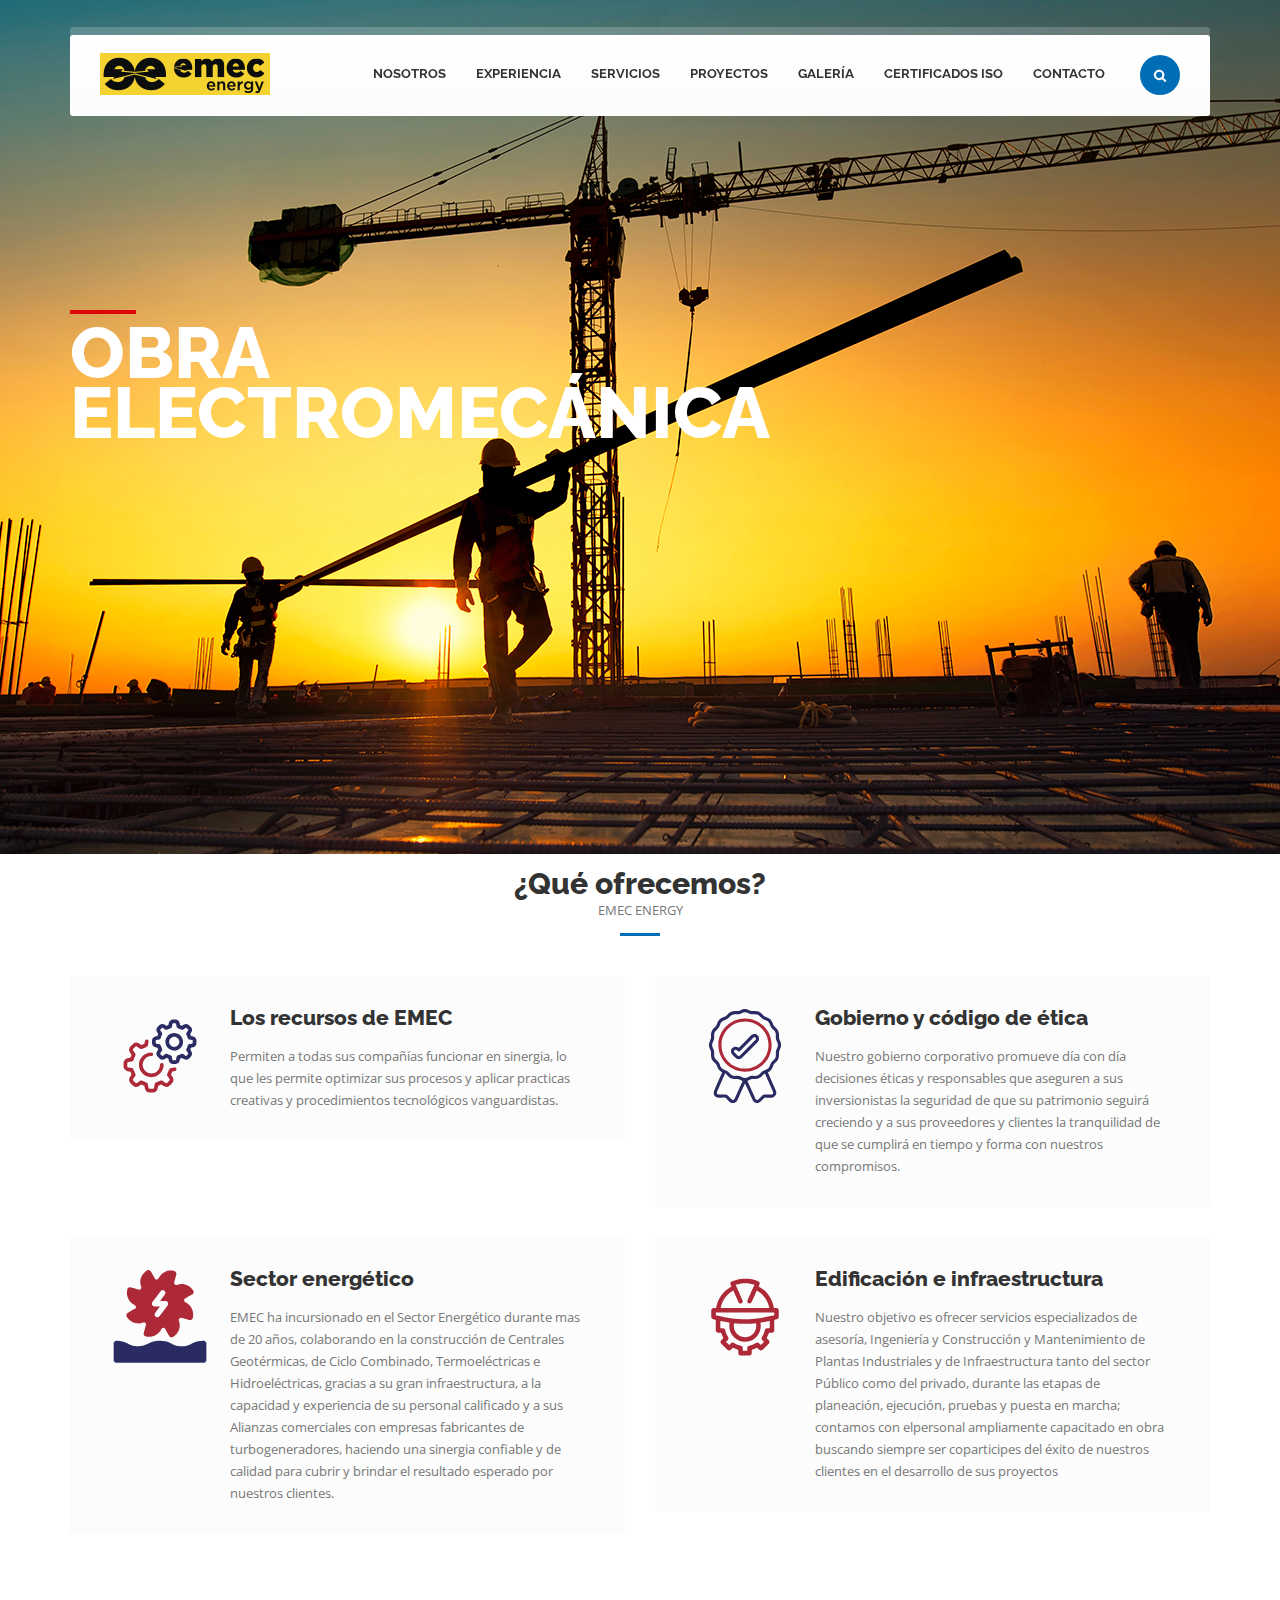
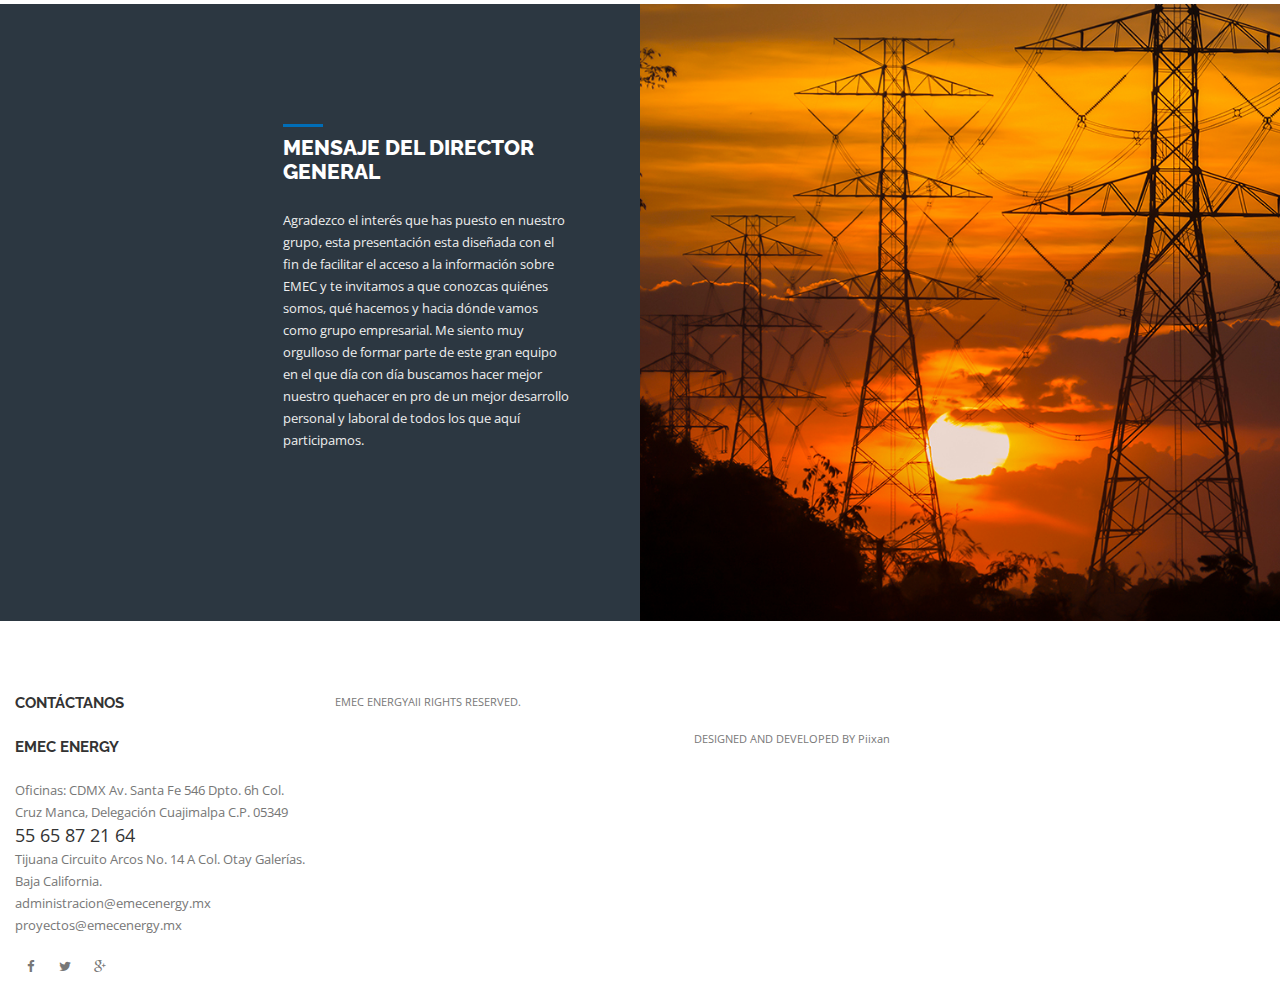
==== index.html @ b64689b2 "modificaciones iai" ====
<!DOCTYPE html>
<html>
    <head>
        <title>IAI</title>
        <meta name="description" content="Ecomsa">
        <meta name="author" content="piixanpublicidad">
        <meta name="keywords" content="electricidad, mecánica, php, obra electromecánica, obra civil">
        <meta charset="UTF-8">
        <meta name="viewport" content="width=device-width, initial-scale=1.0">

        <!-- Stylesheets -->
        <link rel="stylesheet" href="css/bootstrap.css"/><!-- bootstrap grid -->
        <link rel="stylesheet" href="masterslider/style/masterslider.css" /><!-- Master slider css -->
        <link rel="stylesheet" href="masterslider/skins/default/style.css" /><!-- Master slider default skin -->
        <link rel="stylesheet" href="css/animate.css"/><!-- animations -->
        <link rel='stylesheet' href='owl-carousel/owl.carousel.css'/><!-- Client carousel -->
        <link rel="stylesheet" href="css/style.css"/><!-- template styles -->
        <link rel="stylesheet" href="css/color-blue.css"/><!-- template main color -->
        <link rel="stylesheet" href="css/retina.css"/><!-- retina ready styles -->
        <link rel="stylesheet" href="css/responsive.css"/><!-- responsive styles -->

        <!-- Google Web fonts -->
        <link href='http://fonts.googleapis.com/css?family=Raleway:400,500,600,700,800' rel='stylesheet' type='text/css'>
        <link href='http://fonts.googleapis.com/css?family=Open+Sans:400italic,600italic,700italic,400,800,700,600' rel='stylesheet' type='text/css'>

        <!-- Font icons -->
        <link rel="stylesheet" href="icon-fonts/font-awesome-4.3.0/css/font-awesome.min.css"/><!-- Fontawesome icons css -->
    </head>
    <body>
        <div class="header-wrapper header-transparent">
            <!-- .header.header-style01 start -->
            <header id="header"  class="header-style01">
                <!-- .container start -->
                <div class="container">
                    <!-- .main-nav start -->
                    <div class="main-nav">
                        <!-- .row start -->
                        <div class="row">
                            <div class="col-md-12">
                                <nav class="navbar navbar-default nav-left" role="navigation">

                                    <!-- .navbar-header start -->
                                    <div class="navbar-header">
                                        <div class="logo">
                                            <a href="index.html">
                                                <img src="img/logo.png" alt="Ecomsa S.A. de C.V."/>
                                            </a>
                                        </div><!-- .logo end -->
                                    </div><!-- .navbar-header start -->

                                    <!-- MAIN NAVIGATION -->

<div class="collapse navbar-collapse">
    <ul class="nav navbar-nav">
        <li class="dropdown current-menu-item">
        
            <ul class="dropdown-menu">
                <li><a href="index.html">IAI</a></li>

            </ul><!-- .dropdown-menu end -->
        </li><!-- .dropdown end -->

        <li class="dropdown">
            <a href="#" data-toggle="dropdown" class="dropdown-toggle">Nosotros</a>
            <ul class="dropdown-menu">
                <li class="dropdown dropdown-submenu">
                    <ul class="dropdown-menu">
                        <li><a href="index.html">¿Quienes somos?</a></li>
                    </ul><!-- .dropdown-menu end -->
                </li>
                <li><a href="about01.html">¿Quienes somos?</a></li>
            </ul><!-- .dropdown-menu end -->
        </li><!-- .dropdown end -->

        <li><a href="supply-chain-management.html">Experiencia</a>
        </li>

        <li class="dropdown">
            <a href="" data-toggle="dropdown" class="dropdown-toggle">Servicios</a>
            <ul class="dropdown-menu">
                <li><a href="LINEAS TRANSMISION.html">Líneas de transmisión y distribución</a></li>
                <li><a href="PRUEBAS ELECTRICAS SAT.html">Pruebas eléctricas SAT y Puesta en Servicio</a></li>
                <li><a href="OBRAS CIVILES EN SUBESTACIONES.html">Obras civiles en subestaciones y líneas de transmisión</a></li>
                <li><a href="MAQUINARIA.html">Venta y renta de maquinaria para el sector energía</a></li>
            </ul><!-- .dropdown-menu end -->
        </li><!-- .dropdown end -->

        <li><a href="memoria.html">Proyectos</a></li>

        <li><a href="gallery01.html">Galería</a></li>

        <li>
            <a href="CERTIFICADOS.html">Certificados ISO</a>
        </li>

        <li><a href="contact-simple.html">Contacto</a></li>
    </ul><!-- .nav.navbar-nav end -->

    <!-- RESPONSIVE MENU -->
    <div id="dl-menu" class="dl-menuwrapper">
        <button class="dl-trigger">Menú</button>

        <ul class="dl-menu">

            <li>
                <a href="index.html">¿Qué ofrecemos?</a>
            </li>

            <li>
                <a href="about01.html">Nosotros</a>
            </li>

            <li>
               <li><a href="supply-chain-management.html">Experiencia</a></li>        
            </li>

            <li>
                <a href="#">Servicios</a>
                <ul class="dl-submenu">
                    <li><a href="LINEAS TRANSMISION.html">Líneas de transmisión y distribución</a></li>
                <li><a href="PRUEBAS ELECTRICAS SAT.html">Pruebas eléctricas SAT y Puesta en Servicio</a></li>
                <li><a href="OBRAS CIVILES EN SUBESTACIONES.html">Obras civiles en subestaciones y líneas de transmisión</a></li>
                <li><a href="MAQUINARIA.html">Venta y renta de maquinaria para el sector energía</a></li>
                </ul><!-- .dl-submenu end -->
            </li>

            <li>
                <a href="memoria.html">Proyectos</a>
            </li>
            <li><a href="gallery01.html">Galería</a></li>
            <li><a href="CERTIFICADOS.html">Certificados ISO</a></li>

            <li>
                <a href="contact-simple.html">Contacto</a>
            </li>
    </div><!-- #dl-menu end -->

    <!-- #search start -->
    <div id="search">
        <form action="#" method="get">
            <input class="search-submit" type="submit" />
            <input id="m_search" name="s" type="text" placeholder="Type and hit enter..." />
        </form>
    </div><!-- #search end -->
</div><!-- MAIN NAVIGATION END -->
                                </nav><!-- .navbar.navbar-default end -->
                            </div><!-- .col-md-12 end -->
                        </div><!-- .row end -->
                    </div><!-- .main-nav end -->
                </div><!-- .container end -->
            </header><!-- .header.header-style01 -->
        </div><!-- .header-wrapper end -->

        <div id="masterslider" class="master-slider ms-skin-default mb-0">
            <!-- first slide -->
            <div class="ms-slide">
                <!-- slide background -->
                <img src="masterslider/blank.gif" data-src="img/slider/slide01.jpg" alt="Strongest distribution network"/>

                <img class="ms-layer" src="masterslider/blank.gif" data-src="img/slider/slider-line.jpg" alt=""
                     style="left: 0; top: 310px;"
                     data-type="image"
                     data-effect="left(short)"
                     data-duration="300"
                     data-hide-effect="fade"
                     data-delay="0"
                     />

                <h2 class="ms-layer pi-caption01"
                    style="left: 0; top: 340px;"
                    data-type="text"
                    data-effect="left(short)"
                    data-duration="300"
                    data-hide-effect="fade"
                    data-delay="300"
                    >
                    Obra
                </h2>

                <h2 class="ms-layer pi-caption01"
                    style="left: 0; top: 400px;"
                    data-type="text"
                    data-effect="left(short)"
                    data-duration="300"
                    data-hide-effect="fade"
                    data-delay="600"
                    >
                    Electromecánica
                </h2>

                <h2 class="ms-layer pi-caption01"
                    style="left: 0; top: 460px;"
                    data-type="text"
                    data-effect="left(short)"
                    data-duration="300"
                    data-hide-effect="fade"
                    data-delay="900"
                    >
                    y Civil
                </h2>
            </div><!-- .ms-slide end -->

            <!-- slide 02 start -->
            <div class="ms-slide">
                <!-- slide background -->
                <img src="masterslider/blank.gif" data-src="img/slider/slide04.jpg" alt="International Air freight"/>

                <h2 class="ms-layer pi-caption01"
                    style="left: 195px; top: 390px;"
                    data-type="text"
                    data-effect="top(short)"
                    data-duration="300"
                    data-hide-effect="fade"
                    data-delay="0"
                    >
                    MEJORAS A LÍNEAS
                </h2>

                <img class="ms-layer" src="masterslider/blank.gif" data-src="img/slider/slider-line.jpg" alt=""
                     style="left: 530px; top: 450px;"
                     data-type="image"
                     data-effect="bottom(short)"
                     data-duration="300"
                     data-hide-effect="fade"
                     data-delay="300"
                     />

                <p class="ms-layer pi-text"
                   style="left: 200px; top: 470px;"
                   data-type="text"
                   data-effect="top(short)"
                   data-duration="300"
                   data-hide-effect="fade"
                   data-delay="600"
                   >
                    Apartarrayos  Aisladoras Mejoras a Tierras en Torres
                   
                </p>
            </div><!-- .ms-slide end -->

            <!-- slide 03 start -->
            <div class="ms-slide">
                <!-- slide background -->
                <img src="masterslider/blank.gif" data-src="img/slider/slide03.jpg" alt="Worldwide freight services"/>

                <h2 class="ms-layer pi-caption01"
                    style="left: 300px; top: 390px;"
                    data-type="text"
                    data-effect="top(short)"
                    data-duration="300"
                    data-hide-effect="fade"
                    data-delay="0"
                    >
                    OBRA CIVIL
                </h2>

                <img class="ms-layer" src="masterslider/blank.gif" data-src="img/slider/slider-line.jpg" alt=""
                     style="left: 440px; top: 450px;"
                     data-type="image"
                     data-effect="bottom(short)"
                     data-duration="300"
                     data-hide-effect="fade"
                     data-delay="300"
                     />

                <p class="ms-layer pi-text"
                   style="left: 265px; top: 470px;"
                   data-type="text"
                   data-effect="top(short)"
                   data-duration="300"
                   data-hide-effect="fade"
                   data-delay="600"
                   >
                   Ductos Charolas Registros Sites
                </p>
            </div><!-- .ms-slide slide03 end -->

            <!-- slide 04 start -->
            <div class="ms-slide">
                <!-- slide background -->
                <img src="masterslider/blank.gif" data-src="img/slider/slide02.jpg" alt="Worldwide freight services"/>

                <h2 class="ms-layer pi-caption01"
                    style="left: 150px; top: 390px;"
                    data-type="text"
                    data-effect="top(short)"
                    data-duration="300"
                    data-hide-effect="fade"
                    data-delay="00"
                    >
                    Telecomunicaciones
                </h2>

                <img class="ms-layer" src="masterslider/blank.gif" data-src="img/slider/slider-line.jpg" alt=""
                     style="left: 540px; top: 450px;"
                     data-type="image"
                     data-effect="bottom(short)"
                     data-duration="300"
                     data-hide-effect="fade"
                     data-delay="300"
                     />

                <p class="ms-layer pi-text"
                   style="left: 230px; top: 470px;"
                   data-type="text"
                   data-effect="top(short)"
                   data-duration="300"
                   data-hide-effect="fade"
                   data-delay="600"
                   >
                    Instalaciones eléctricas y respaldos de energía
                </p>
            </div><!-- .ms-slide slide04 end -->
        </div><!-- #masterslider end -->

       
               

        <div class="page-content">
            <div class="container">
                <div class="row">
                    <div class="col-md-12">
                        <div class="custom-heading02">
                            <p></p>
                            <h2>¿Qué ofrecemos?</h2>
                            <p>
                               EMEC ENERGY
                            </p>
                        </div><!-- .custom-heading02 end -->
                    </div><!-- .col-md-12 end -->
                </div><!-- .row end -->

                <div class="row mb-30">
                    <div class="col-md-6 col-sm-6">
                        <div class="service-icon-left-boxed">
                            <div class="icon-container animated triggerAnimation" data-animate="zoomIn">
                                <img src="img/svg/pi-touch.svg" alt="checklist icon"/>
                            </div><!-- .icon-container end -->

                            <div class="service-details">
                                <h3>Los recursos de EMEC</h3>

                                <p>
                                    Permiten a todas sus compañías funcionar
                                    en sinergia, lo que les permite optimizar sus procesos
                                    y aplicar practicas creativas y procedimientos tecnológicos vanguardistas.
                                </p>
                            </div><!-- .service-details end -->
                        </div><!-- .service-icon-left-boxed end -->
                    </div><!-- .col-md-6 end -->

                    <div class="col-md-6 col-sm-6">
                        <div class="service-icon-left-boxed">
                            <div class="icon-container animated triggerAnimation" data-animate="zoomIn">
                                <img src="img/svg/pi-globe-5.svg" alt="globe icon"/>
                            </div><!-- .icon-container end -->

                            <div class="service-details">
                                <h3>Gobierno y código de ética</h3>

                                <p>
                                    Nuestro gobierno corporativo promueve día con día decisiones éticas
                                    y responsables que aseguren a sus inversionistas la seguridad de que
                                    su patrimonio seguirá creciendo y a sus proveedores y clientes
                                    la tranquilidad de que se cumplirá en tiempo y forma con nuestros compromisos. 
                                </p>
                            </div><!-- .service-details end -->
                        </div><!-- .service-icon-left-boxed end -->
                    </div><!-- .col-md-6 end -->
                </div><!-- .row.mb-30 end -->

                <div class="row">
                    <div class="col-md-6 col-sm-6">
                        <div class="service-icon-left-boxed">
                            <div class="icon-container animated triggerAnimation" data-animate="zoomIn">
                                <img src="img/svg/pi-forklift-truck-5.svg" alt="forktruck icon"/>
                            </div><!-- .icon-container end -->

                            <div class="service-details">
                                <h3>Sector energético</h3>

                                <p>
                                    EMEC ha incursionado en el Sector Energético durante mas
                                    de 20 años,  colaborando en la construcción de Centrales Geotérmicas,
                                    de Ciclo Combinado, Termoeléctricas e Hidroeléctricas, gracias a su gran
                                    infraestructura, a la capacidad y experiencia de su personal calificado y
                                    a sus Alianzas comerciales con empresas fabricantes de turbogeneradores,
                                    haciendo una sinergia confiable
                                    y de calidad para cubrir y brindar el resultado esperado por nuestros clientes. 

                                </p>
                            </div><!-- .service-details end -->
                        </div><!-- .service-icon-left-boxed end -->
                    </div><!-- .col-md-6 end -->

                    <div class="col-md-6 col-sm-6">
                        <div class="service-icon-left-boxed">
                            <div class="icon-container animated triggerAnimation" data-animate="zoomIn">
                                <img src="img/svg/pi-touch-desktop.svg" alt="touch icon"/>
                            </div><!-- .icon-container end -->

                            <div class="service-details">
                                <h3>Edificación e infraestructura</h3>

                                <p>
                                    Nuestro objetivo es ofrecer servicios especializados de asesoría,
                                    Ingeniería y Construcción y Mantenimiento de Plantas Industriales y de
                                    Infraestructura tanto del sector Público como del privado, durante las etapas
                                    de planeación, ejecución, pruebas	y puesta en marcha; contamos con	
                                    elpersonal ampliamente capacitado en  obra buscando siempre  ser 
                                    coparticipes del éxito de nuestros clientes en el desarrollo de sus proyectos

                                </p>
                            </div><!-- .service-details end -->
                        </div><!-- .service-icon-left-boxed end -->
                    </div><!-- .col-md-6 end -->
                </div><!-- .row.mb-30 end -->
            </div><!-- .container end -->
        </div><!-- .page-content end -->

        <div class="page-content custom-bkg bkg-dark-blue column-img-bkg dark mb-70">
            <div class="container-fluid">
                <div class="row">
                    <div class="col-md-4 col-md-offset-2 custom-col-padding-both">
                        <div class="custom-heading">
                            <h3>Mensaje del Director General</h3>
                        </div><!-- .custom-heading end -->

                        <p>
                            Agradezco el interés que has puesto en nuestro grupo,
                            esta presentación esta diseñada con el fin de facilitar
                            el acceso a la información sobre EMEC y te invitamos
                            a que conozcas quiénes somos, qué hacemos y hacia dónde vamos
                            como grupo empresarial. Me siento muy orgulloso de formar parte
                            de este gran equipo en el que día con día buscamos hacer mejor
                            nuestro quehacer en pro de un mejor desarrollo personal y laboral
                            de todos los que aquí participamos. 

                        </p>

                        <ul class="service-list clearfix">
                            <li>

                                <p>
                                    

                                </p>
                            </li>

                           
                        </ul><!-- .service-list end -->
                    </div><!-- .col-md-6 end -->

                    <div class="col-md-6 img-bkg01">
                        <div>&nbsp;</div>
                    </div>
                </div><!-- .row end -->
            </div><!-- .container end -->
        </div><!-- .page-content.bkg-dark-blue end -->

       

                        <ul class="col-md-3 col-sm-6 footer-widget-container">
                            <li class="widget widget-text">
                                <div class="title">
                                    <h3>Contáctanos</h3>
                                    <h3>EMEC Energy</h3>
                                </div>

                                <address>
                                    Oficinas: CDMX Av. Santa Fe
                                    546 Dpto. 6h Col. Cruz Manca,
                                    Delegación Cuajimalpa C.P. 05349

                                    <span class="text-big">
                                        55 65 87 21 64 
                                    </span>
                                    
                                </address>
                                Tijuana Circuito Arcos No. 14 A Col.
                                Otay Galerías. Baja California.

                                
                                <br />

                                <a href="mailto:">administracion@emecenergy.mx</a>
                                <a href="mailto:">proyectos@emecenergy.mx</a>
                                <br />
                                <ul class="footer-social-icons">
                                    <li><a href="#" class="fa fa-facebook"></a></li>
                                    <li><a href="#" class="fa fa-twitter"></a></li>
                                    <li><a href="#" class="fa fa-google-plus"></a></li>
                                </ul><!-- .footer-social-icons end -->
                            </li><!-- .widget.widget-text end -->
                        </ul><!-- .col-md-3.footer-widget-container end -->
                    </div><!-- .row end -->
                </div><!-- .container end -->
            </footer><!-- #footer end -->

            <div class="copyright-container">
                <div class="container">
                    <div class="row">
                        <div class="col-md-6">
                            <p>EMEC ENERGYAll RIGHTS RESERVED.</p>
                        </div><!-- .col-md-6 end -->

                        <div class="col-md-6">
                            <p class="align-right">DESIGNED AND DEVELOPED BY <a href="www.piixanpublicidad.com">Piixan</a></p>
                        </div><!-- .col-md-6 end -->
                    </div><!-- .row end -->
                </div><!-- .container end -->
            </div><!-- .copyright-container end -->

            <a href="#" class="scroll-up">Scroll</a>
        </div><!-- #footer-wrapper end -->

        <script src="js/jquery-2.1.4.min.js"></script><!-- jQuery library -->
        <script src="js/bootstrap.min.js"></script><!-- .bootstrap script -->
        <script src="js/jquery.srcipts.min.js"></script><!-- modernizr, retina, stellar for parallax -->
        <script src="owl-carousel/owl.carousel.min.js"></script><!-- Carousels script -->
        <script src="masterslider/masterslider.min.js"></script><!-- Master slider main js -->
        <script src="js/jquery.matchHeight-min.js"></script><!-- for columns with background image -->
        <script src="js/jquery.dlmenu.min.js"></script><!-- for responsive menu -->
        <script src="js/include.js"></script><!-- custom js functions -->

        <script>
            /* <![CDATA[ */
            jQuery(document).ready(function ($) {
                'use strict';

                function equalHeight() {
                    $('.page-content.column-img-bkg *[class*="custom-col-padding"]').each(function () {
                        var maxHeight = $(this).outerHeight();
                        $('.page-content.column-img-bkg *[class*="img-bkg"]').height(maxHeight);
                    });
                };

                $(document).ready(equalHeight);
                $(window).resize(equalHeight);

                // MASTER SLIDER START
                var slider = new MasterSlider();
                slider.setup('masterslider', {
                    width: 1140, // slider standard width
                    height: 854, // slider standard height
                    space: 0,
                    speed: 50,
                    layout: "fullwidth",
                    centerControls: false,
                    loop: true,
                    autoplay: true
                            // more slider options goes here...
                            // check slider options section in documentation for more options.
                });
                // adds Arrows navigation control to the slider.
                slider.control('arrows');

                // CLIENTS CAROUSEL START
                $('#client-carousel').owlCarousel({
                    items: 6,
                    loop: true,
                    margin: 30,
                    responsiveClass: true,
                    mouseDrag: true,
                    dots: false,
                    responsive: {
                        0: {
                            items: 2,
                            nav: true,
                            loop: true,
                            autoplay: true,
                            autoplayTimeout: 3000,
                            autoplayHoverPause: true,
                            responsiveClass: true
                        },
                        600: {
                            items: 3,
                            nav: true,
                            loop: true,
                            autoplay: true,
                            autoplayTimeout: 3000,
                            autoplayHoverPause: true,
                            responsiveClass: true
                        },
                        1000: {
                            items: 6,
                            nav: true,
                            loop: true,
                            autoplay: true,
                            autoplayTimeout: 3000,
                            autoplayHoverPause: true,
                            responsiveClass: true,
                            mouseDrag: true
                        }
                    }
                });

                // TESTIMONIAL CAROUSELS START
                $('#testimonial-carousel').owlCarousel({
                    items: 1,
                    loop: true,
                    margin: 30,
                    responsiveClass: true,
                    mouseDrag: true,
                    dots: false,
                    autoheight: true,
                    responsive: {
                        0: {
                            items: 1,
                            nav: true,
                            loop: true,
                            autoplay: true,
                            autoplayTimeout: 3000,
                            autoplayHoverPause: true,
                            responsiveClass: true,
                            autoHeight: true
                        },
                        600: {
                            items: 1,
                            nav: true,
                            loop: true,
                            autoplay: true,
                            autoplayTimeout: 3000,
                            autoplayHoverPause: true,
                            responsiveClass: true,
                            autoHeight: true
                        },
                        1000: {
                            items: 1,
                            nav: true,
                            loop: true,
                            autoplay: true,
                            autoplayTimeout: 3000,
                            autoplayHoverPause: true,
                            responsiveClass: true,
                            mouseDrag: true,
                            autoHeight: true
                        }
                    }
                });
            });
            /* ]]> */
        </script>
    </body>
</html>
---- masterslider/style/masterslider.css ----
/** 
 *  Master Slider
 * 	Core css file
 */

.master-slider{
	position: relative;
	visibility: hidden;
	-moz-transform: translate3d(0 , 0 , 0);
}

.master-slider a { 
	-webkit-transition: none;
	-o-transition: none;
	transition: none;
}

.master-slider, .master-slider * {
	-webkit-box-sizing: content-box;
	-moz-box-sizing: content-box;
	box-sizing: content-box;
}

.master-slider.before-init{}

.master-slider.ms-fullheight{height: 100%;}

.ms-layout-partialview .ms-view {
	overflow: visible;
	background-color:transparent;
}

.ms-layout-partialview .ms-container { overflow: hidden; }

.master-slider img, .ms-slide-bgvideocont video {max-width:none;}

.ms-ie img{border:none;}
.ms-ie8 * {opacity:inherit;filter:inherit;}
.ms-ie7   {zoom:1;}

.ms-moz .ms-slide-bgcont>img { transform: translateX(0px); }

.ms-loading-container{
	position:absolute;
	width:100%;
	top:0;
}

.ms-slide-auto-height { display: table; }

.ms-loading-container .ms-loading,
.ms-slide .ms-slide-loading {
	width: 36px;
	height: 36px;
	background: url(loading-2.gif) no-repeat center white;
	border-radius: 60px;
	box-shadow: 0px 0px 3px rgba(0,0,0,0.2);
	position: absolute;
	left: 50%;
	top: 50%;
	margin: -18px;
	opacity: 0.9;
}


/* grab cursor */
.ms-no-swipe, .ms-def-cursor{cursor:auto !important;}
.ms-grab-cursor{cursor: url(grab.png), move;}
.ms-grabbing-cursor{cursor: url(grabbing.png), move;}
.ms-ie .ms-grab-cursor{cursor: move;}
.ms-ie .ms-grabbing-cursor {cursor: move;}

.ms-view { 
	margin:0px auto;
	overflow:hidden;
	background:black;
	position:relative;
	-webkit-perspective: 2000px;
	-moz-perspective: 2000px;
	-ms-perspective: 2000px;
	perspective: 2000px;
}

.ms-view .ms-slide-container{position:relative;}

.ms-slide {
	position:absolute;
	height:100%;
	-webkit-transform: translateZ(0px);
	-ms-transform: translateZ(0px);
	-o-transform: translateZ(0px);
	transform: translateZ(0px);
}

.ms-wk .ms-slide {
	-webkit-transform-style: preserve-3d;
	transform-style: preserve-3d;
}

.ms-slide.selected {}

.ms-slide .ms-slide-bgcont,
.ms-slide .ms-slide-bgvideocont{
	position: absolute;
	overflow:hidden;
	width: 100%;
}

.ms-slide .ms-slide-link { 
	display: block;
	width: 100%;
	height: 100%;
	position: absolute;
	top:0;
	z-index: 110;
}

.ms-ie .ms-slide-link {
	background: url("[data-uri]‌​AA7") 0 0 repeat;
}


.ms-slide .ms-slide-bgvideocont{
	z-index: 105;
	height: 100%;
}

.ms-wk .ms-slide .ms-slide-bgvideocont,
.ms-wk .ms-slide-bgvideocont>video{
	-webkit-transform: translateZ(0.3px);
	transform: translateZ(0.3px);
}

.ms-slide .ms-slide-bgvideo{
	position: absolute;
	top: 0px;
}

.ms-inner-controls-cont, .ms-container {position: relative; margin:0 auto;}
.ms-slide .ms-slide-bgcont img , .ms-container , .ms-inner-controls-cont{
	-webkit-user-select:none;
	-moz-user-select:none;
	-ms-user-select:none;
	user-select:none;
}

.ms-slide .ms-layer, .ms-fixed-layers .ms-layer {position:absolute;pointer-events: auto}

.ms-slide .ms-slide-layers,
.ms-fixed-layers {
	position: absolute;
	overflow:hidden;
	width:100%;
	height: 100%;
	z-index: 109;
	top:0px;
	pointer-events: none;
}

.ms-slide .ms-slide-video{
	position:absolute;
	top:0;
	z-index: 111;
	background:black;
	padding:0;
	margin: 0;
	border: none;
}

.ms-parallax-layer {
	width: 100%;
	position: absolute;
	top: 0;
}

.ms-scroll-parallax-cont{
	position: absolute;
	top:0;
	width: 100%;
	height: 100%;
}

.ms-wk .ms-scroll-parallax-cont{
	-webkit-transform: translateZ(0.4px);
	transform: translateZ(0.4px);
}

/*.ms-scroll-parallax .ms-sl-selected .ms-scroll-parallax-cont,
.ms-scroll-parallax .ms-sl-selected .ms-slide-bgcont{}
.ms-scroll-parallax .ms-slide-bgcont{}*/
 
/*-----------------------------------------------------------*/
.ms-action-layer{cursor: pointer;}
.ms-btn-container{position: absolute;}
.ms-btn {
	text-decoration: none;
	display: inline-block;
	color:black;
	position: relative;
	padding: 8px 15px;
	cursor: pointer;
	white-space: nowrap;
}

.ms-default-btn{
	background: #0074A2;
	border-radius: 5px;
	color: #FFF;
}
.ms-default-btn:hover{background-color: #0098D5;}
.ms-default-btn:active{top:1px;}


.ms-btn-s{
    padding: 14px 17px;  
    font-size: 80%;
    line-height: 0;
}

.ms-btn-m{
    padding: 12px 40px;
}

.ms-btn-n{
    padding: 8px 25px;
    font-size: 95%;
}

.ms-btn-l{
    padding: 17px 50px;  
    font-size: 120%;
}

.ms-btn-box{}
.ms-btn-round{border-radius: 5px;}
.ms-btn-circle{border-radius: 100px;}
.ms-btn-outline-box{}
.ms-btn-outline-round{border-radius: 5px;}
.ms-btn-outline-circle{border-radius: 100px;}
/*-----------------------------------------------------------*/

.ms-layer.video-box{background:black;}
.ms-layer.video-box iframe{
	padding:0;
	margin: 0;
	border: none;
	position: absolute;
	z-index: 111;
}

.ms-slide .ms-slide-vpbtn , .ms-slide .ms-video-btn{
	position:absolute;
	cursor: pointer;
	z-index: 112;
}

.ms-slide .ms-slide-vcbtn{
	position:absolute;
	cursor: pointer;
	z-index: 113;
}

.ms-slide-vcbtn-mobile{
	position: relative;
	bottom: 0;
	left:0;
	width:100%;
	height: 28px;
	background-color: black;
	color: white;
	text-align: center;
	cursor: pointer;
	z-index: 113;
}

.ms-slide-vcbtn-mobile .ms-vcbtn-txt {
    text-transform: uppercase;
    font-family: sans-serif;
    font-size: 0.75em;
    display: inline-block;
    background: url(video-close-btn.png) no-repeat 0px 3px;
    padding-left: 15px;
    height: 15px;
    color: #DBDBDB;
    margin-top: 7px;
}

.ms-wk .ms-slide .ms-slide-vcbtn,
.ms-wk .ms-slide .ms-slide-layers,
.ms-wk .ms-slide .ms-slide-vpbtn,
.ms-wk .ms-slide .ms-slide-video,
.ms-wk .ms-slide-link {
	-webkit-transform: translateZ(0.44px);
	transform: translateZ(0.44px);
}

.ms-video-img{
	position:absolute;
	width:100%;
	height:100%;
	top:0;
	left:0;
}

.ms-mask-frame{
	overflow:hidden;
	position:absolute;
	float:left;
}

/* controls */

.ms-thumb-list{
	overflow:hidden;
	position:absolute;
}

.ms-thumb-list.ms-dir-h {width: 100%;}
.ms-thumb-list.ms-dir-v {height: 100%; top: 0;}
.ms-thumbs-cont{position: relative;}
.ms-thumb-frame img{width:100%;	height:auto;}
.ms-thumb-frame{
	cursor: pointer;
	float: left;
	overflow: hidden;
	opacity: 0.5;
	-webkit-transition: opacity 300ms;
	-moz-transition: opacity 300ms;
	-ms-transition: opacity 300ms;
	-o-transition: opacity 300ms;
	transition: opacity 300ms;
}
.ms-thumb-frame-selected{ opacity: 1; }

.ms-tabs .ms-thumb-frame {
	background-color: #F6f6f6;
	text-shadow: 0 1px 1px white;
	color: #222;
	border: solid 1px white;
	border-width: 0 1px 1px 0;
	overflow: visible;
	position: relative;
	opacity: 1;
	-webkit-transition: all 300ms ease-out;
    -moz-transition: all 300ms ease-out;
    -ms-transition: all 300ms ease-out;
    -o-transition: all 300ms ease-out;
    transition: all 300ms ease-out;
}

.ms-tabs.ms-dir-h .ms-thumb-frame {margin-top: 12px;}
.ms-tabs.ms-dir-v .ms-thumb-frame {margin-left: 12px;}
.ms-tabs.ms-dir-v.ms-align-left .ms-thumb-frame {margin-left: 0px;}
.ms-tabs.ms-dir-h.ms-align-top {z-index: 140;} 
.ms-tabs.ms-dir-h.ms-align-top  .ms-thumb-frame{margin-top: -12px;} 
.ms-tabs .ms-thumb{padding: 20px 20px;}
.ms-tabs .ms-thumb-frame-selected {	opacity: 1; background: #EDEDED;}
.ms-tabs .ms-thumb-frame .ms-thumb-ol {
    position: absolute;
    opacity: 0;
    -webkit-transition: all 300ms ease-out;
    -moz-transition: all 300ms ease-out;
    -ms-transition: all 300ms ease-out;
    -o-transition: all 300ms ease-out;
    transition: all 300ms ease-out;
}

.ms-tabs.ms-dir-h .ms-thumb-frame .ms-thumb-ol {
	top: 0px;
    left: 50%;
    margin-left: -12px;
	border-bottom: solid 12px #F6f6f6;
    border-left: solid 12px transparent;
    border-right: solid 12px transparent;
}

.ms-tabs.ms-dir-h.ms-align-bottom .ms-thumb-frame-selected .ms-thumb-ol{
	opacity: 1;
	top:-12px;
	border-bottom-color: #EDEDED;
}

.ms-tabs.ms-dir-h.ms-align-top .ms-thumb-frame .ms-thumb-ol {
	bottom: 0px;
	top:auto;
	border-bottom:0px;
	border-top: solid 12px #F6f6f6;
}

.ms-tabs.ms-dir-h.ms-align-top .ms-thumb-frame-selected .ms-thumb-ol{
	opacity: 1;
	bottom:-12px;
	border-top-color: #EDEDED;
}

.ms-tabs.ms-dir-v .ms-thumb-frame .ms-thumb-ol {
	top: 50%;
    left: 0;
    margin-top: -12px;
    border-right: solid 12px #EDEDED;
    border-top: solid 12px transparent;
    border-bottom: solid 12px transparent;
}

.ms-tabs.ms-dir-v.ms-align-right .ms-thumb-frame-selected .ms-thumb-ol{
	opacity: 1;
	left:-12px;
	border-right-color:#EDEDED;
}

.ms-tabs.ms-dir-v.ms-align-left .ms-thumb-frame .ms-thumb-ol {
    left: auto;
    right: 0;
    border-right: 0;
    border-left: solid 12px #EDEDED;
}

.ms-tabs.ms-dir-v.ms-align-left .ms-thumb-frame-selected .ms-thumb-ol{
	opacity: 1;
	right:-12px;
	border-left-color:#EDEDED;
}

/* horizontal thumblist arrows*/
.ms-thumb-list.ms-dir-h .ms-thumblist-fwd, .ms-thumb-list.ms-dir-h .ms-thumblist-bwd {
    height: 100%;
    width: 20px;
    position: absolute;
    left: 0;
    cursor: pointer;
    background: rgba(128, 128, 128, 0.5);
    text-align: center;
    color: white;
}

.ms-thumb-list.ms-dir-h .ms-thumblist-bwd {
    right: 0;
    left: auto;
}

.ms-thumb-list.ms-dir-h .ms-thumblist-fwd:after, .ms-thumb-list.ms-dir-h .ms-thumblist-bwd:after {
  content: close-quote;
  top: 43%;
  position: relative;
  border: solid rgba(0, 0, 0, 0);
  border-width: 5px 5px 5px 0px;
  display: block;
  border-right-color: #FFF;
  width: 6px;
  height: 1px;
}

.ms-thumb-list.ms-dir-h .ms-thumblist-bwd:after {
  border-width: 5px 0px 5px 5px;
  border-left-color: #FFF;
  left: 7px;
}

/* vertical thumblist arrows */
.ms-thumb-list.ms-dir-v .ms-thumblist-fwd, .ms-thumb-list.ms-dir-v .ms-thumblist-bwd {
    width: 100%;
    height: 20px;
    position: absolute;
    top: 0;
    cursor: pointer;
    background: rgba(128, 128, 128, 0.5);
    text-align: center;
    color: white;
}

.ms-thumb-list.ms-dir-v .ms-thumblist-bwd {
    bottom: 0;
    top: auto;
}

.ms-thumb-list.ms-dir-v .ms-thumblist-fwd:after, .ms-thumb-list.ms-dir-v .ms-thumblist-bwd:after {
  content: close-quote;
  left: 43%;
  position: relative;
  border: solid rgba(0, 0, 0, 0);
  border-width: 0px 5px 5px 5px;
  display: block;
  border-bottom-color: #FFF;
  height: 1px;
  top: 5px;
  width: 0;
}

.ms-thumb-list.ms-dir-v .ms-thumblist-bwd:after {
  border-width: 5px 5px 0px 5px;
  border-top-color: #FFF;
  top: 7px;
}


.ms-bullet{cursor:pointer;float: left;}
.ms-bullets.ms-dir-h {
	position: absolute;
	bottom: 20px;
	right: 50%;
	width: 100px;
}

.ms-bullets.ms-dir-v {
	position: absolute;
	top:50%;
}

.ms-bullets.ms-dir-v .ms-bullet{
	float: none;
}
.ms-bullets.ms-dir-h .ms-bullets-count {
	position: relative;
	right: -50%;
}

.ms-sbar {position: absolute;}
.ms-sbar.ms-dir-h {
	left: 10px;
	right: 10px;
	top: 5px
}

.ms-sbar.ms-dir-v {
	top: 10px;
	bottom: 10px;
	right: 5px
}

.ms-sbar .ms-bar {
	height: 4px;
	background: #333;
	border-radius: 4px;
}

.ms-sbar.ms-dir-v .ms-bar {	width: 4px;}

.ms-sbar .ms-bar{
	position:relative;
	-webkit-transition: opacity 300ms;
	-moz-transition: opacity 300ms;
	-ms-transition: opacity 300ms;
	-o-transition: opacity 300ms;
	transition: opacity 300ms;
}

.ms-timerbar {
	width: 100%;
	bottom: 0px;
	position: absolute;
}

.ms-ctimer {
	position: absolute;
	top: 30px;
	left: 30px;
	cursor: pointer;
}

.ms-ctimer-bullet {}

.ms-time-bar{
	-webkit-transition: width 120ms linear;
	-moz-transition: width 120ms linear;
	-ms-transition: width 120ms linear;
	-o-transition: width 120ms linear;
	transition: width 120ms linear;

}

.ms-ie7 .ms-tooltip-arrow{
	height:0px;
}

.ms-slide-info {position: absolute;}
.ms-slide-info.ms-dir-v {top:0;}
.ms-slide-info.ms-dir-h {width:100%;}

@keyframes point-anim{
	0% 		{transform: scale(0.5); -webkit-transform: scale(0.5); -moz-transform: scale(0.5); -o-transform: scale(0.5); -ms-transform: scale(0.5);  opacity: 1; }
	100% 	{transform: scale(0.5); -webkit-transform: scale(0.5); -moz-transform: scale(1.5); -o-transform: scale(1.5); -ms-transform: scale(1.5);  opacity: 0; }
}

@-webkit-keyframes point-anim{
	0% 		{-webkit-transform: scale(0.5); opacity: 1; }
	100% 	{-webkit-transform: scale(1.5);	opacity: 0; }
}

/* In Android browser, using css animations over slider causes some crashes */
.ms-android .ms-tooltip-point .ms-point-border{
	animation:none;
	-moz-animation:none;
	-webkit-animation:none;
	-o-animation:none;
}
---- masterslider/skins/default/style.css ----
/**
 *  Master Slider
 *  Default Skin
 */

.ms-skin-default .ms-slide .ms-slide-vpbtn,
.ms-skin-default .ms-video-btn{
	width: 50px;
	height: 51px;
	background: url(light-skin-1.png) no-repeat -14px -150px;
	top: 50%;
	left: 50%;
	margin: -25px 0 0 -25px;
}

.ms-skin-default .ms-slide .ms-slide-vcbtn {
	width: 30px;
	height: 30px;
	background: url(light-skin-1.png) no-repeat -24px -28px;
	top: 18px;
	right: 30px;
}

/* controls */

.ms-skin-default .ms-nav-next,
.ms-skin-default .ms-nav-prev {
	width: 30px;
	background: url(light-skin-1.png);
	background-position: -89px -26px;
	height: 40px;
	cursor: pointer;
	top: 50%;
	left: 30px;
	margin-top: -20px;
	position: absolute;
	z-index: 110;
}
.ms-skin-default .ms-nav-next {
	right: 30px;
	left: auto;
	background-position: -89px -103px;
}



.ms-skin-default .ms-bullet {
	width: 10px;
	height: 10px;
	background: url(light-skin-1.png) no-repeat;
	margin: 4px;
	background-position: -34px -117px;
}

.ms-skin-default .ms-bullet-selected {
	background-position: -34px -84px;
}


.ms-skin-default .ms-time-bar {
	height: 3px;
	background: #FFFFFF;
	border-top: solid 1px rgba(0, 0, 0, 0.41);
}


.ms-skin-default .ms-tooltip{
	position: absolute;
	z-index: 210;
	cursor: auto;
}

.ms-skin-default .ms-tooltip-top .ms-tooltip-arrow,
.ms-skin-default .ms-tooltip-bottom .ms-tooltip-arrow{
	border-left: solid 10px transparent;
	border-right: solid 10px transparent;
	position: absolute;
	left: 50%;
	margin-left: -10px;
}

.ms-skin-default .ms-tooltip-top .ms-tooltip-arrow{
	border-top: solid 10px;
	border-top-color: silver;
	border-top-color: rgba(240, 240, 240, 0.88);
	bottom: -10px;
}

.ms-skin-default .ms-tooltip-bottom .ms-tooltip-arrow {
	border-bottom: solid 10px;
	border-bottom-color: silver;
	border-bottom-color: rgba(240, 240, 240, 0.88);
	top: -10px;
}

.ms-skin-default .ms-tooltip-right .ms-tooltip-arrow,
.ms-skin-default .ms-tooltip-left .ms-tooltip-arrow{
	border-top: solid 10px transparent;
	border-bottom: solid 10px transparent;
	position: absolute;
	top: 50%;
	margin-top: -10px;
}

.ms-skin-default .ms-tooltip-right .ms-tooltip-arrow{
	border-right: solid 10px;
	border-right-color: silver;
	border-right-color: rgba(240, 240, 240, 0.88);
	left: -10px;
}

.ms-skin-default .ms-tooltip-left .ms-tooltip-arrow {
	border-left: solid 10px;
	border-left-color: silver;
	border-left-color: rgba(240, 240, 240, 0.88);
	right: -10px;
}

.ms-skin-default .ms-tooltip-point {cursor: pointer;}
.ms-skin-default .ms-tooltip-point .ms-point-center {
	width: 12px;
	height: 12px; 
	border-radius: 15px;
	border: solid 2px #BBB;
	background: white;
	margin: -8px 0 0 -8px;
	position: absolute;
	z-index: 105;
}

.ms-skin-default .ms-tooltip-point .ms-point-border {
	width: 22px;
	height: 22px; 
	background: black;
	background:rgba(0, 0, 0, 0.36);
	margin: -11px 0 0 -11px;
	position: absolute;
	border-radius: 15px;
	
	animation: point-anim 1.5s infinite ;
	-moz-animation: point-anim 1.5s infinite;
	-webkit-animation: point-anim 1.5s infinite;
	-o-animation: point-anim 1.5s infinite;
}

.ms-skin-default .ms-tooltip {
	max-width:200px;
}

.ms-skin-default .ms-tooltip-cont {
	padding: 10px;
	background: silver;
	background: rgba(240, 240, 240, 0.88);
	text-shadow: 0 1px 0px white;
	margin-left: -1px;
}

/* retina */
@media 
only screen and (-webkit-min-device-pixel-ratio: 2),
only screen and (   min--moz-device-pixel-ratio: 2),
only screen and (     -o-min-device-pixel-ratio: 2/1),
only screen and (        min-device-pixel-ratio: 2),
only screen and (                min-resolution: 192dpi),
only screen and (                min-resolution: 2dppx) {
	
	.ms-skin-default .ms-slide .ms-slide-vpbtn,
	.ms-skin-default .ms-video-btn,
	.ms-skin-default .ms-slide .ms-slide-vcbtn,
	.ms-skin-default .ms-nav-next,
	.ms-skin-default .ms-nav-prev,
	.ms-skin-default .ms-bullet{
		background-image:url(light-skin-1-retina.png);
		background-size: 152px 225px;
	}
	
}
---- css/style.css ----
/* 
    Author     : Pixel Industry
    Website    : www.pixel-industry.com
*/

/* 
    TABLE OF CONTENTS
    ========================================================================= */
/*      1. CSS RESET
        2. DOCUMENT STYLES
        3. TYPOGRAPHY 
        4. HEADER 
        5. PAGE TITLES 
        6. CUSTOM SECTION BACKGROUNDS
        7. ELEMENTS
            7.1. ACCORDION
            7.2. BLOCKQUOTE
            7.3. BUTTONS
            7.4. CALL TO ACTION
            7.5. CLIENT CAROUSEL
            7.6. CLIENT LIST
            7.7. COMPANY TIMELINE
            7.8. CUSTOM HEADING
            7.9. CUSTOM HEADING02 - CENTERED WITH SUBTITLE
            7.10. DRIVER APPLICATION
            7.11. EVENTS
            7.12. INTRO TITLE
            7.13. LATEST POSTS STYLE 01
            7.14. LATEST POSTS STYLE 02
            7.15. LATEST POSTS STYLE 03
            7.16. LIST WITH ICONS
            7.17. NUMBERS COUNTER
            7.18. PROMO BOXES
            7.19. SERVICES FEATURE BOX
            7.20. SERVICES GALLERY
            7.21. SERVICE ICON CENTER
            7.22. SERVICE ICON CENTER BOXED
            7.23. SERVICES ICON LEFT 
            7.24. SERVICES ICON LEFT BOXED
            7.25. SERVICE LIST - small icons and text
            7.26. SERVICES LIST BIG ICONS 
            7.27. SERVICES LIST BIG ICONS + DETAILS (text)
            7.28. SHIPPING QUOTE FORM
            7.29. SLIDER - MASTER SLIDER
            7.30. STATEMENT ELEMENT
            7.31. TABLE 
            7.32. TABS
            7.33. TEAM MEMBERS
            7.34. TEAM MEMBERS LIST
            7.35. TESTIMONIAL
            7.36. TRACKING FORM
            7.37. VEHICLE GALLERY FULL
        8. HOME MINIMAL CUSTOM STYLES
        9. BLOG
        10. LOCATIONS PAGE
        11. CONTACT
        12. WIDGETS
        13. FOOTER
*/

/* 
    1. CEE RESET 
----------------------------------------------------------------------------- */
a,
abbr,
acronym,
address,
applet,
article,
aside,
audio,
b,
big,
blockquote,
body,
canvas,
caption,
center,
cite,
code,
dd,
del,
details,
dfn,
div,
dl,
dt,
em,
embed,
fieldset,
figcaption,
figure,
footer,
form,
h1,
h2,
h3,
h4,
h5,
h6,
header,
hgroup,
html,
i,
iframe,
img,
ins,
kbd,
label,
legend,
li,
mark,
menu,
nav,
object,
ol,
output,
p,
pre,
q,
ruby,
s,
samp,
section,
small,
span,
strike,
strong,
sub,
summary,
sup,
table,
tbody,
td,
tfoot,
th,
thead,
time,
tr,
tt,
u,
ul,
var,
video {
    margin: 0;
    padding: 0;
    border: 0;
    font: inherit;
    vertical-align: baseline;
}
article,
aside,
details,
figcaption,
figure,
footer,
header,
hgroup,
menu,
nav,
section {
    display: block;
}
body {
    line-height: 1;
}
blockquote,
q {
    quotes: none;
}
blockquote:after,
blockquote:before,
q:after,
q:before {
    content: '';
    content: none;
}
table {
    border-collapse: collapse;
    border-spacing: 0;
}
*:focus {
    outline: 0;
    text-decoration: none;
}
a:focus,
a:active {
    text-decoration: none;
    outline: 0;
}

/* ==========================================================================
    2. DOCUMENT STYLES
    ========================================================================= */
body {
    font-family: 'Open Sans', Arial, sans-serif;
    font-size: 13px;
    line-height: 22px;
    color: #777;
    background-color: #fff;
}

.row{
    margin-bottom: 70px;
}

*[class^="row"] *[class^="row"]:last-child{
    margin-bottom: 0;
}



/* ==========================================================================
    3. TYPOGRAPHY 
    ========================================================================= */
p,
a,
span {
    color: #777;
    font-family: 'Open Sans', Arial, sans-serif;
    line-height: 22px;
}
p {
    padding-bottom: 15px;
}
a {
    -webkit-transition: all 0.2s ease 0s;
    -moz-transition: all 0.2s ease 0s;
    -o-transition: all 0.2s ease 0s;
    -ms-transition: all 0.2s ease 0s;
    transition: all 0.2s ease 0s;
    text-decoration: none;
}
a:hover {
    text-decoration: none;
}

h1, h2, h3, h4, h5, h6{
    font-family: 'Raleway', 'Open Sans', Arial, sans-serif;
    font-weight: 800;
    margin-bottom: 25px;
    margin-top: 0;
    color: #333;
}

h1{
    font-size: 30px;
    line-height: 30px;
}

h2{
    font-size: 24px;
    line-height: 26px;
}

h3{
    font-size: 21px;
    line-height: 24px;
}

h4{
    font-size: 18px;
    line-height: 22px;
}

h5{
    font-size: 16px;
    line-height: 18px;
}

h6{
    font-size: 15px;
    line-height: 18px;
}

strong{
    font-weight: 600;
}

img {
    max-width: 100%;
    height: auto;
    display: block;
}
img.float-left {
    float: left;
    margin: 12px 12px 12px 0;
}
img.float-right {
    float: right;
    margin: 12px 0px 12px 12px;
}

.img-fixed-bottom{
    position: relative;
    bottom: -70px;
}

ul,
ol {
    list-style-position: inside;
}
ul li,
ol li {
    padding-bottom: 5px;
}

blockquote + p {
    margin-top: 15px;
}

.required{
    color: #ce292d;
}

.text-big{
    font-size: 18px;
    line-height: 25px;
    color: #333;
}

.align-right{
    text-align: right;
}

a.read-more{
    float: right;
    position: relative;
}

a.read-more span{
    text-transform: uppercase;
    font-weight: 700;  
    display: block;

    -webkit-transition: all 0.2s ease 0s;
    -moz-transition: all 0.2s ease 0s;
    -o-transition: all 0.2s ease 0s;
    -ms-transition: all 0.2s ease 0s;
    transition: all 0.2s ease 0s;
}

a.read-more:hover span{
    transform: translate(-15px, 0);
    -webkit-transform: translate(-15px, 0);
    -moz-transform: translate(-15px, 0);
    -ms-transform: translate(-15px, 0);
}

a.read-more i{
    font-size: 11px;
    line-height: 20px;
    opacity: 0;

    -webkit-transition: all 0.2s ease 0s;
    -moz-transition: all 0.2s ease 0s;
    -o-transition: all 0.2s ease 0s;
    -ms-transition: all 0.2s ease 0s;
    transition: all 0.2s ease 0s;
}

a.read-more:hover i{
    opacity: 1;   
}

a.download-link{
    width: 100%;
    display: block;
    margin-bottom: 5px;
}


a.download-link span {
    -webkit-transition: all 0.2s ease 0s;
    -moz-transition: all 0.2s ease 0s;
    -o-transition: all 0.2s ease 0s;
    -ms-transition: all 0.2s ease 0s;
    transition: all 0.2s ease 0s;
}

a.download-link span i{
    padding-right: 5px;
}

.mb-70{
    margin-bottom: 70px;
}

.mb-30{
    margin-bottom: 30px;
}

.mb-0{
    margin-bottom: 0;
}

.svg-white .st0{
    fill: #fff;
}



/* ==========================================================================
    4. HEADER 
    ========================================================================= */
.header-wrapper {
    width: 100%;
    background: #fff;
    box-shadow: 0 0 5px rgba(0, 0, 0, 0.2);
    -webkit-box-shadow: 0 0 5px rgba(0, 0, 0, 0.2);
    -moz-box-shadow: 0 0 5px rgba(0, 0, 0, 0.2);
    position: fixed;
    top: 0;
    z-index: 1000;
}

.header-wrapper.header-transparent {
    background-color: transparent;
    background: none;
    box-shadow: none;
    -webkit-box-shadow: none;
    -moz-box-shadow: none;
}

.header-wrapper.header-transparent02{
    background-color: #fff;
    box-shadow: none;
    -webkit-box-shadow: none;
    -moz-box-shadow: none;
}

.header-wrapper.header-transparent.solid-color,
.header-wrapper.header-transparent02.solid-color{
    background-color: #fff;
    box-shadow: 0 0 5px rgba(0, 0, 0, 0.2);
    -webkit-box-shadow: 0 0 5px rgba(0, 0, 0, 0.2);
    -moz-box-shadow: 0 0 5px rgba(0, 0, 0, 0.2);
}

.header-wrapper.header-transparent.solid-color .header-style01 .main-nav{
    background: #fff;
    border: none;
    box-shadow: none;
    -webkit-box-shadow: none;
    -moz-box-shadow: none;
}

#header{
    position: relative;
    z-index: 1000;
}

#search {
    width: 40px;
    min-height: 80px;
    position: relative;
    cursor: pointer;
    margin-left: 20px;
    margin-right: 30px;
    float: right;
    z-index: 1005;
    background-color: transparent;
    padding-top: 20px;
}
.search-submit {
    background-image: url('../img/search.png');
    background-repeat: no-repeat;
    background-position: center;
    border-radius: 50%;
    -webkit-border-radius: 50%;
    -moz-border-radius: 50%;
    width: 40px;
    min-height: 40px;
    border: none;
    text-indent: -9999px;
    position: absolute;
    cursor: pointer;

    -webkit-transition: all 0.2s ease 0s;
    -moz-transition: all 0.2s ease 0s;
    -o-transition: all 0.2s ease 0s;
    -ms-transition: all 0.2s ease 0s;
    transition: all 0.2s ease 0s;
}

#search:focus,
.search-submit:focus,
#m_search:focus {
    outline: none;
}
#m_search {
    background: #fff;
    border: 1px solid #ddd;
    border-radius: 3px;
    -webkit-border-radius: 3px;
    -moz-border-radius: 3px;
    padding: 10px 25px;
    position: absolute;
    top: 100%;
    width: 170px;
    right: 0;
    font-style: italic;
    color: #666;
    display: none;
}

/* 
    MAIN NAVIGATION 
*/
.navbar-default .navbar-nav>.open>a, .navbar-default .navbar-nav>.open>a:hover, .navbar-default .navbar-nav>.open>a:focus{
    background-color: transparent;
}

.main-nav .row{
    margin-bottom: 0;
}

.main-nav{
    background: #ffffff; /* Old browsers */
    background: -moz-linear-gradient(top,  #ffffff 0%, #fcfcfc 100%); /* FF3.6+ */
    background: -webkit-gradient(linear, left top, left bottom, color-stop(0%,#ffffff), color-stop(100%,#fcfcfc)); /* Chrome,Safari4+ */
    background: -webkit-linear-gradient(top,  #ffffff 0%,#fcfcfc 100%); /* Chrome10+,Safari5.1+ */
    background: -o-linear-gradient(top,  #ffffff 0%,#fcfcfc 100%); /* Opera 11.10+ */
    background: -ms-linear-gradient(top,  #ffffff 0%,#fcfcfc 100%); /* IE10+ */

    border-radius: 3px;
    -webkit-border-radius: 3px;
    -moz-border-radius: 3px;

    margin-top: 35px;

    -webkit-box-shadow: 0px -8px 0px 0px rgba(255,255,255,0.2);
    -moz-box-shadow: 0px -8px 0px 0px rgba(255,255,255,0.2);
    box-shadow: 0px -8px 0px 0px rgba(255,255,255,0.2);
}

.navbar{
    min-height: 80px;
    margin-bottom: 0;
}

.navbar-default{
    border: none;
    background: none;
}

#dl-menu{
    display: none;
}

.navbar-nav > li {
    padding-bottom: 0;
}

.navbar-nav>li>a{
    line-height: 48px;
    font-family: 'Raleway', 'Open Sans', Arial, sans-serif;
    font-size: 13px;
    font-weight: 700;
    color: #333;
    text-transform: uppercase;
}

.navbar-default .navbar-nav>li>a{
    color: #333;    
    border-bottom: 3px solid transparent;
}

.nav>li>a{
    padding-left: 25px;
    padding-right: 25px;
}

.header-style01 .navbar-default .navbar-nav>li>a:hover{
    border-bottom: 3px solid;
}

.dropdown-menu{
    background-color: #fff;
    border-radius: 3px;
    -webkit-border-radius: 3px;
    -moz-border-radius: 3px;
    border: 1px solid #eee;
    min-width: 240px;

    -webkit-box-shadow: 2px 2px 5px 0px rgba(50, 50, 50, 0.2);
    -moz-box-shadow:    2px 2px 5px 0px rgba(50, 50, 50, 0.2);
    box-shadow:         2px 2px 5px 0px rgba(50, 50, 50, 0.2);
}

.dropdown .dropdown-menu .dropdown-submenu > a{
    position: relative;
}

.dropdown .dropdown-menu .dropdown-submenu > a:after{
    position: absolute;
    display: block;
    content: "";
    width: 0;
    height: 0;
    border-top: 5px solid transparent;
    border-bottom: 5px solid transparent;
    border-left: 5px solid #aaa;
    right: 0;
    top: 50%;
    margin-top: -3px;
}

.dropdown-menu>li{
    padding: 0px 20px;
}

.dropdown-menu>li>a{
    font-size: 13px;
    color: #333;
    padding: 15px 0px;
    border-bottom: 1px dotted #ddd;
}

.dropdown-menu>li:last-child a{
    border: none;
}

.dropdown-menu>li>a:hover, .dropdown-menu>li>a:focus{
    background: none;
}

.dropdown-submenu {
    position: relative;
}
.dropdown-submenu > .dropdown-menu {
    left: 100%;
    top: -3px;
    -webkit-box-shadow: 0px 3px 0px 0px rgba(0, 0, 0, 0.1);
    -moz-box-shadow: 0px 3px 0px 0px rgba(0, 0, 0, 0.1);
    box-shadow: 0px 3px 0px 0px rgba(0, 0, 0, 0.1);
}
.dropdown-submenu:hover > .dropdown-menu {
    display: block;
}

.dropdown.dropdown-submenu > a {
    position: relative;
}

.navbar-header{
    padding-top: 18px;
    padding-left: 30px;
}

.navbar-default .navbar-collapse, .navbar-default .navbar-form{
    border: none;
}

.navbar-collapse{
    float: right;
    padding: 0;
}

.nav > li.current-menu-item > a{
    border-bottom: 3px solid;
}


/*  HEADER STYLE 01 - WITH TOPBAR
    ------------------------------------------------------------------------- */
.header-style01 #top-bar-wrapper .row{
    margin-bottom: 0;
}

.header-style01 #quick-links{
    padding-top: 8px;
}

.header-style01 #quick-links li{
    list-style: none;
    float: left;
    padding-right: 30px;
    padding-bottom: 0;
}

.header-style01 #quick-links li span,
.header-style01 #quick-links li a{
    color: #fff;
}

.header-style01 #top-bar-wrapper{
    padding: 20px 0 0;
    width: 100%;
}



/*  HEADER STYLE 02 - LIGHT TOPBAR
    ------------------------------------------------------------------------- */

.header-style02 #top-bar-wrapper .row{
    margin-bottom: 0;
}

.header-style02 #quick-links{
    padding-top: 8px;
}

.header-style02 #quick-links li{
    list-style: none;
    float: left;
    padding-right: 30px;
    padding-bottom: 0;
}

.header-style02 #top-bar-wrapper{
    background-color: #fcfcfc;
    padding: 10px 0;
    width: 100%;
}

.header-style02 .navbar-header{
    padding-left: 0;
}

.header-style02 #search{
    margin-right: 0;
}


.wpml-languages{
    display: block;
    float: right;
    position: relative;

}

.wpml-languages a.active{
    display: block;
    padding: 8px 6px 8px 10px;
    border: 1px solid #ddd;
    border-radius: 3px;
    background-color: #fff;
}

.wpml-languages a.active i{
    font-size: 9px;
    margin-left: 5px;
    position: relative;
    top: -2px;
}

.wpml-languages a.active img{
    width: 22px;
    float: left;
}

.wpml-languages a img{
    width: 22px;
}

.wpml-lang-dropdown{
    position: absolute;
    background-color: #fff;
    left: 0;
    top: 102%;
    border-radius: 3px;
    -webkit-border-radius: 3px;
    -moz-border-radius: 3px;
    overflow: hidden;
    border: 1px solid #ddd;
    width: 100%;
    display: none;
    z-index: 10001;
}

.wpml-lang-dropdown li{
    list-style: none;
    padding: 8px 15px;
}

.wpml-languages:hover ul.wpml-lang-dropdown{
    display: block;
}

.header-style02 .header-inner{
    padding: 20px 0;
}

.header-style02 .header-inner .main-nav{
    margin-top: 0;
    background: none;
}

.header-style02 .navbar-default .navbar-nav>li>a:hover, 
.header-style02 .nav > li.current-menu-item > a{
    border: none;
    border-bottom: none;
    border-color: transparent;
}

.header-style02 .navbar-default .navbar-nav>li>a{
    border-bottom: none;
}


/*  HEADER STYLE 02 - DARK TOPBAR
    ------------------------------------------------------------------------- */
.header-style02 #top-bar-wrapper.dark{
    background-color: #333333;
}

.header-style02 #top-bar-wrapper.dark #quick-links li span,
.header-style02 #top-bar-wrapper.dark #quick-links li a{
    color: #ccc;
}

#top-bar-wrapper.dark .wpml-languages a.active,
#top-bar-wrapper.dark .wpml-lang-dropdown{
    background-color: #444;
    border: 1px solid #555;
}

#top-bar-wrapper.dark .wpml-languages a.active i{
    color: #ccc;
}


/*  HEADER STYLE 02 - DARK HEADER
    ------------------------------------------------------------------------- */
.header-wrapper.dark #top-bar-wrapper{
    background-color: rgb(17, 15, 138);
}

.header-wrapper.dark #quick-links li span,
.header-wrapper.dark #quick-links li a{
    color: #ccc;
}

.header-wrapper.dark .wpml-languages a.active,
.header-wrapper.dark .wpml-lang-dropdown{
    background-color: #333;
    border: 1px solid #444;
}

.header-wrapper.dark .wpml-languages a.active i{
    color: #ccc;
}

.header-wrapper.dark{
    background-color: rgb(19, 26, 94);
}

.header-wrapper.dark .main-nav{
    box-shadow: none;
    -webkit-box-shadow: none;
    -moz-box-shadow: none;
}

.header-wrapper.dark .navbar-default .navbar-nav>li>a{
    color: rgb(23, 22, 100);
}

.header-wrapper.dark .dropdown-menu{
    background-color: rgb(34, 19, 100);
    border: 1px solid rgb(34, 33, 134);
}

.header-wrapper.dark .dropdown-menu>li>a{
    color: #888;
    border-bottom: 1px dotted #444;
}

.header-wrapper.dark .dropdown-menu>li>a:hover{
    color: #fff;
}

.header-wrapper.dark .dropdown .dropdown-menu .dropdown-submenu > a:after{
    border-left: 5px solid #888;
}

.header-wrapper.dark .dropdown .dropdown-menu .dropdown-submenu > a:hover:after{
    border-left: 5px solid #fff;
}

.header-wrapper.dark #m_search{
    background: #333;
    border: 1px solid #444;
    color: #ccc;
}


/*  HEADER STYLE 03
    ------------------------------------------------------------------------- */
.header-style03 .info-container{
    float: right;
}

.header-style03 .info-container #quick-links,
.header-style03 .info-container .wpml-languages,
.header-style03 .info-container #search{
    float: left;
    padding: 0 10px;
}

.header-style03 .info-container #quick-links{
    padding-top: 10px;
}

.header-style03 #quick-links{
    padding-top: 8px;
}

.header-style03 #quick-links li{
    list-style: none;
    float: left;
    padding-right: 30px;
    padding-bottom: 0;
}

.header-style03 .wpml-lang-dropdown{
    width: auto;
    left: 10px;
}

.header-style03 #search{
    min-height: 60px;
}

.header-style03 .logo-info-container{
    padding: 20px 0;
}

.header-style03 .logo-info-container .row{
    margin-bottom: 0;
}

.header-style03 .main-nav{
    margin-top: 0;
    border-top: 1px solid #eee;
    background: none;
}

.header-style03 .navbar-default .navbar-collapse, .navbar-default .navbar-form{
    float: left;
    width: 100%;
}

.header-style03 .navbar-nav>li>a{
    line-height: 30px;
}

.header-style03 .navbar{
    min-height: 30px;
}

.header-style03 .nav > li.current-menu-item > a{
    border-bottom: none;
}

.header-style03 .navbar a.btn{
    position: relative;
    top: 10px;
}

/*  HEADER STYLE 03 DARK
    ------------------------------------------------------------------------- */
.header-wrapper.dark .header-style03 .main-nav{
    border-top: 1px solid #444;
}




/* ==========================================================================
    5. PAGE TITLES 
    ========================================================================= */
.page-title-style01{
    padding-top: 70px;
    padding-bottom: 70px;
    margin-bottom: 70px;
}

.page-title-negative-top{
    margin-top: 0 !important;
    padding-top: 185px;
}

.page-title-style01 .row,
.page-title-style02 .row{
    margin-bottom: 0;
}

.page-title-style01 h1{
    color: #fff;
    text-align: center;
}

.breadcrumb-container{
    width: 100%;
    float: left;
}

.page-title-style01 .breadcrumb{
    margin: 0 auto;
    display: table;
}

.breadcrumb li{
    list-style: none;
    float: left;
    padding: 0 0px 0 3px;
    color: #fff;
}

.breadcrumb li a{
    color: #fff;
}

.breadcrumb li + li::before {
    font-size: 12px;
    content: '/';
    color: #fff;
    padding: 0 8px;
}
.breadcrumb li:nth-child(2)::before {
    color: transparent;
}

.page-title-style02{
    padding: 70px 0;
    margin-bottom: 70px;
}

.page-title-style02 h1{
    color: #fff;
    margin-bottom: 0;
}

.page-title-style02 .breadcrumb-container{
    float: right;
    width: auto;
}



.pt-bkg01{
    background-image: url('../img/pics/page-title01.jpg');
    background-repeat: no-repeat;
    background-size: cover;
}

.pt-bkg02{
    background-image: url('../img/pics/page-title02.jpg');
    background-repeat: no-repeat;
    background-size: cover;
}

.pt-bkg03{
    background-image: url('../img/pics/page-title03.jpg');
    background-repeat: no-repeat;
    background-size: cover;
}

.pt-bkg04{
    background-image: url('../img/pics/page-title04.jpg');
    background-repeat: no-repeat;
    background-size: cover;
}

.pt-bkg05{
    background-image: url('../img/pics/page-title05.jpg');
    background-repeat: no-repeat;
    background-size: cover;
}

.pt-bkg06{
    background-image: url('../img/pics/page-title06.jpg');
    background-repeat: no-repeat;
    background-size: cover;
}

.pt-bkg07{
    background-image: url('../img/pics/page-title07.jpg');
    background-repeat: no-repeat;
    background-size: cover;
}

.pt-bkg08{
    background-image: url('../img/pics/page-title08.jpg');
    background-repeat: no-repeat;
    background-size: cover;
}

.pt-bkg09{
    background-image: url('../img/pics/page-title09.jpg');
    background-repeat: no-repeat;
    background-size: cover;
}

.pt-bkg10{
    background-image: url('../img/pics/page-title10.jpg');
    background-repeat: no-repeat;
    background-size: cover;
}

.pt-bkg11{
    background-image: url('../img/pics/page-title11.jpg');
    background-repeat: no-repeat;
    background-size: cover;
}

.pt-bkg12{
    background-image: url('../img/pics/page-title12.jpg');
    background-repeat: no-repeat;
    background-size: cover;
}

.pt-bkg13{
    background-image: url('../img/pics/page-title13.jpg');
    background-repeat: no-repeat;
    background-size: cover;
}

.pt-bkg14{
    background-image: url('../img/pics/page-title14.jpg');
    background-repeat: no-repeat;
    background-size: cover;
}

.pt-bkg15{
    background-image: url('../img/pics/page-title15.jpg');
    background-repeat: no-repeat;
    background-size: cover;
}

.pt-bkg16{
    background-image: url('../img/pics/page-title16.jpg');
    background-repeat: no-repeat;
    background-size: cover;
}


/* ==========================================================================
    6. CUSTOM SECTION BACKGROUNDS
    ========================================================================= */
.page-content.custom-bkg{
    padding-top: 70px;
}

.page-content.column-img-bkg{
    padding: 0;
}

.page-content.column-img-bkg .row{
    margin-bottom: 0;
}

.custom-col-padding-both{
    padding: 120px 70px;
}

.custom-col-padding-bottom{
    padding-bottom: 120px;
}

.img-bkg01{
    background-image: url('../img/pics/img-bkg01.jpg');
}

.img-bkg02{
    background-image: url('../img/pics/img-bkg02.jpg');
}

.img-bkg03{
    background-image: url('../img/pics/img-bkg03.jpg');
}
.img-bkg04{
    background-image: url('../img/pics/img-obra.jpg');
}
.img-bkg05{
    background-image: url('../img/pics/img-fibra.jpg');
}
.img-bkg06{
    background-image: url('../img/pics/img-civil.jpg');
}
.img-bkg07{
    background-image: url('../img/pics/img-cable.jpg');
}
.img-bkg08{
    background-image: url('../img/pics/img-tierra.jpg');
}
.img-bkg09{
    background-image: url('../img/pics/img-monitoreo.jpg');
}
.img-bkg10{
    background-image: url('../img/pics/img-cam.jpg');
}
.img-bkg11{
    background-image: url('../img/pics/img-php2.jpg');
}
.img-bkg12{
    background-image: url('../img/pics/img-php.jpg');
}
.img-bkg13{
    background-image: url('../img/pics/GRUAS.jpg');
}



*[class*="img-bkg"]{
    background-size: cover;
}

.custom-bkg.bkg-grey{
    background-color: #f6f6f6;
}

.custom-bkg.bkg-light-blue{
    background-color: #f4fcfc;
}

.custom-bkg.bkg-dark-blue{
    background-color: #2c3741;
}

.custom-bkg.bkg-dark-blue.transparent01{
    background-color: rgba(37, 39, 46, 0.7);
}

.custom-bkg.bkg-dark-blue.transparent02{
    background-color: rgba(37, 39, 46, 0.8);
}

.custom-bkg.bkg-dark-blue.transparent03{
    background-color: rgba(37, 39, 46, 0.9);
}

.page-title-style01 + .page-content.custom-bkg,
.page-title-style02 + .page-content.custom-bkg{
    margin-top: -70px;
}

.page-content.parallax{
    padding-top: 100px;
    padding-bottom: 30px;
    background-attachment: fixed;
    background-repeat: no-repeat;
    background-size: cover;
}

.parallax01{
    background-image: url('../img/pics/parallax01.jpg');
}

.parallax02{
    background-image: url('../img/pics/parallax02.jpg');
}

.parallax03{
    background-image: url('../img/pics/parallax03.jpg');
}

.parallax04{
    background-image: url('../img/pics/parallax04.jpg');
}

.parallax05{
    background-image: url('../img/pics/parallax05.jpg');
}

.page-content.dark h1,
.page-content.dark h2,
.page-content.dark h3,
.page-content.dark h4,
.page-content.dark h5,
.page-content.dark h6{
    color: #fff;
}


.page-content.dark p,
.page-content.dark span,
.page-content.dark li,
.page-content.dark a{
    color: #eee;
}

*[class^="col-"].custom-bkg{
    padding: 30px;
}

*[class^="col-"].custom-bkg.dark h1,
*[class^="col-"].custom-bkg.dark h2,
*[class^="col-"].custom-bkg.dark h3,
*[class^="col-"].custom-bkg.dark h4,
*[class^="col-"].custom-bkg.dark h5,
*[class^="col-"].custom-bkg.dark h6{
    color: #fff;
}

*[class^="col-"].custom-bkg.dark p,
*[class^="col-"].custom-bkg.dark a,
*[class^="col-"].custom-bkg.dark span,
*[class^="col-"].custom-bkg.dark li,
*[class^="col-"].custom-bkg.dark label{
    color: #eee;
}


/* ==========================================================================
    7. ELEMENTS
    ========================================================================= */

/*  7.1. ACCORDION
    ------------------------------------------------------------------------- */
.accordion .title {
    width: 100%;
    background-color: #f6f6f6;
    margin-bottom: 10px;
    position: relative;
    padding: 10px 15px;
    float: left;
}

.accordion .title a{
    font-size: 15px;
    color: #333;
    font-family: 'Raleway', 'Open Sans', Arial, sans-serif;
    font-weight: 700;
    position: relative;
    width: 100%;
    padding-left: 20px;
    display: block;
    float: left;
}

.accordion .title::before{
    content: "\f067";
    font-family: 'FontAwesome';
    font-size: 15px;
    position: absolute;
    display: block;  
}

.accordion .title.active::before{
    content: "\f068";
    font-family: 'FontAwesome';
    font-size: 15px;
    position: absolute;
    display: block;
}

.accordion .title a::after{
    display: none;
}

.accordion.careers .title{
    padding: 15px 62px 15px 20px;    
}

.accordion.careers .title a{
    padding-left: 0;
}

.accordion.careers .title::before{
    display: none;
}

.accordion.careers .title a span{
    color: #333;
    font-weight: 600;
    width: 30%;
    display: block;
    float: left;
    font-size: 13px;
}

.accordion .job-position,
.accordion .job-end-date{
    text-transform: uppercase;
}

.accordion.careers .title::after{
    position: absolute;
    content: "";
    display: block;
    width: 52px;
    height: 100%;
    background-color: #e6e6e6;
    background-image: url('../img/accordion-closed.png');
    background-repeat: no-repeat;
    background-position: center;
    right: 0;
    top: 0;

    -webkit-transition: all 0.2s ease 0s;
    -moz-transition: all 0.2s ease 0s;
    -o-transition: all 0.2s ease 0s;
    -ms-transition: all 0.2s ease 0s;
    transition: all 0.2s ease 0s;
}

.accordion.careers .title.active::after{
    background-image: url('../img/accordion-opened.png');
    background-repeat: no-repeat;
    background-position: center;
}

.accordion.careers .title:hover::after{
    background-image: url('../img/accordion-opened.png');
    background-repeat: no-repeat;
    background-position: center;    
}

.accordion .content {
    margin-bottom: 20px;
    padding-left: 20px;
    padding-top: 20px;
}



/*
    7.2. BLOCKQUOTE
    ------------------------------------------------------------------------- */
blockquote{
    margin-left: 30px;
    border-left: 3px solid;
    padding: 15px 20px;
    font-size: 18px;
    line-height: 25px;
    font-style: italic;
    color: #333;
}


/*  7.3. BUTTONS
    ------------------------------------------------------------------------- */
.btn {
    text-transform: uppercase;
    font-weight: 700;
    position: relative;
    overflow: hidden;
    display: inline-block;
    backface-visibility: hidden;
    float: right;

    border-radius: 25px;
    -webkit-border-radius: 25px;
    -moz-border-radius: 25px;
}

.btn span {
    color: #fff;
}

.dark .btn span{
    color: #fff;
}

.btn-big {
    padding: 12px 60px;
    font-size: 12px;
}

.btn-medium {
    padding: 10px 40px;
    font-size: 12px;
}

.btn-small {
    padding: 4px 20px;
    font-size: 11px;
}

.btn-yellow{
    background-color: #fac312 !important;
}

.btn-centered{
    float: none;
    display: table;
    margin: 0 auto;
}

.btn-yellow:hover{
    background-color: #fcc820 !important;
}


/*  7.4. CALL TO ACTION
    ------------------------------------------------------------------------- */
.call-to-action .text{
    width: 70%;
    float: left;
}

.call-to-action .btn{
    float: right;
    position: relative;
    top: 30px;
}



/*
    7.5. CLIENT CAROUSEL
    ------------------------------------------------------------------------- */
#client-carousel .owl-item img{
    opacity: 0.7;

    transition: all 0.2s ease-in-out 0s;
    -webkit-transition: all 0.2s ease-in-out 0s;
    -moz-transition: all 0.2s ease-in-out 0s;
    -o-transition: all 0.2s ease-in-out 0s;
}

#client-carousel .owl-item:hover img{
    opacity: 1;
}


/*  7.6. CLIENT LIST
    ------------------------------------------------------------------------- */
.clients-li{
    width: 100%;
}

.clients-li li{
    list-style: none;
    float: left;
    width: 33.33333333%;
    padding-left: 15px;
    padding-right: 15px;
    padding-bottom: 50px;
    padding-top: 20px;
    padding-bottom: 20px;
    border: 1px solid #eee;
}

.clients-li li:first-child{
    padding-left: 0;
}

.clients-li:nth-child(3n){
    padding-right: 0;
}

.clients-li li img{
    opacity: 0.7;

    transition: all 0.2s ease-in-out 0s;
    -webkit-transition: all 0.2s ease-in-out 0s;
    -moz-transition: all 0.2s ease-in-out 0s;
    -o-transition: all 0.2s ease-in-out 0s;

    display: block;
    margin: 0 auto;
    vertical-align: middle;
}

.clients-li li:hover img{
    opacity: 1;
}

.col-md-6 .clients-li li{
    max-height: 92px;
}


/*  7.7. COMPANY TIMELINE
    ------------------------------------------------------------------------- */
.company-timeline{
    width: 100%;
}

.company-timeline li{
    list-style: none;
    float: left;
    width: 100%;
    position: relative;
}

.company-timeline li .timeline-item-details::before{
    position: absolute;
    content: "";
    display: block;
    left: 35px;
    top: 0;
    width: 1px;
    height: 100%;
    background-color: #ddd;
    z-index: 1;
}

.company-timeline .icon-date-container{
    width: 70px;
    height: 70px;
    float: left;
    border: 2px solid #ddd;
    background-color: #fff;
    z-index: 2;
    position: relative;

    border-radius: 50%;
    -webkit-border-radius: 50%;
    -moz-border-radius: 50%;
}

.company-timeline .icon-date-container i{
    width: 70px;
    height: 70px;
    display: table-cell;
    vertical-align: middle;
    text-align: center;
    font-size: 24px;
}

.company-timeline .timeline-item-details{
    padding-left: 100px;
    position: relative;
    padding-bottom: 30px;
}

.company-timeline li:last-child .timeline-item-details{
    padding-bottom: 0;
}


/*
    7.8. CUSTOM HEADING
    ------------------------------------------------------------------------- */
.row .custom-heading:only-child{
    margin-bottom: -70px;
}

.custom-heading{
    position: relative;
    width: 100%;
    display: block;
    padding-top: 12px;
    text-transform: uppercase;
}

.custom-heading::after{
    position: absolute;
    display: block;
    content: "";
    width: 40px;
    height: 3px;
    left: 0;
    top: 0;
}

.custom-heading.centered{
    text-align: center;
}

.custom-heading.centered:after{
    position: absolute;
    display: block;
    content: "";
    width: 40px;
    height: 3px;
    left: 50%;
    margin-left: -20px;
    top: 0;
}

/*
    7.9. CUSTOM HEADING02 - CENTERED WITH SUBTITLE
    ------------------------------------------------------------------------- */
.col-md-12 .custom-heading02:only-child{
    margin-bottom: 0;
}

.row .custom-heading02:only-child{
    margin-bottom: -30px;
}

.custom-heading02{
    position: relative;
    margin-bottom: 40px;
}

.custom-heading02 h1,
.custom-heading02 h2,
.custom-heading02 h3,
.custom-heading02 h4{
    font-size: 30px;
    line-height: 30px;
    margin-bottom: 5px;
    text-transform: none;
    text-align: center;
    margin-bottom: 0;
}

.custom-heading02 p{
    text-transform: uppercase;
    text-align: center;
}

.custom-heading02:after{
    position: absolute;
    display: block;
    content: "";
    width: 40px;
    height: 3px;
    bottom: 0;
    left: 50%;
    margin-left: -20px;
}

.custom-heading02.simple h1,
.custom-heading02.simple h2,
.custom-heading02.simple h3,
.custom-heading02.simple h4{
    padding-bottom: 15px;
}


/*  7.10. DRIVER APPLICATION
    ------------------------------------------------------------------------- */
.driver-app-form fieldset{
    width: 33.33333333%;
    padding-right: 15px;
    float: left;
}

.driver-app-form fieldset:nth-child(3n){
    padding-right: 0;
}

.driver-app-form .wpcf7-select{
    max-height: 34px;
}

/*
    7.11. EVENTS
    ------------------------------------------------------------------------- */
.table-responsive{
    overflow-y: hidden;
}

.events-table thead{
    border-bottom: 1px solid #e6e6e6;
}

.events-table thead th{
    font-size: 18px;
    font-weight: 800;
    text-transform: uppercase;
    text-align: left;
    padding-left: 15px;
    padding-bottom: 10px;
}

.events-table thead th:first-child{
    padding-left: 0;
}

.events-table tbody td{
    padding: 0 15px;
    vertical-align: middle;
}

.events-table .event-date{
    padding: 20px 0;
}

.events-table .event-date .day{
    background-color: #fcfcfc;
    font-size: 36px;
    line-height: 36px;
    color: #333;
    font-weight: 800;
    text-align: center;
    padding: 20px 30px;
}

.events-table .event-date .month{
    padding: 5px 10px;
    text-transform: uppercase;
    font-weight: 700;
    color: #fff;
    text-align: center;
}


/*  7.12. INTRO TITLE
    ------------------------------------------------------------------------- */
.intro-title{
    width: 100%;
}

.intro-title p{
    font-size: 24px;
    line-height: 30px;
    color: #333;
    font-family: 'Raleway', 'Open Sans', Arial, sans-serif;
    text-align: center;
}



/*  7.13. LATEST POSTS STYLE 01
    ------------------------------------------------------------------------- */
.pi-latest-posts li{
    list-style: none;
    width: 100%;
    float: left;
    margin-bottom: 20px;
}

.pi-latest-posts li:last-child{
    margin-bottom: 0;
}

.pi-latest-posts li .post-media{
    width: 100px;
    height: 100px;
    float: left;
    margin-bottom: 0;
}

.pi-latest-posts li .post-details{
    padding-left: 120px;
}

.pi-latest-posts li .post-details h4{
    transition: all 0.2s ease-in-out 0s;
    -webkit-transition: all 0.2s ease-in-out 0s;
    -moz-transition: all 0.2s ease-in-out 0s;
    -o-transition: all 0.2s ease-in-out 0s;
    margin-bottom: 10px;
}

.pi-latest-posts .post-date p{
    color: #565f66;
    font-size: 12px;
    font-weight: 600;
    text-transform: uppercase;
    padding-bottom: 5px;
}

.pi-latest-posts .post-date i{
    padding-right: 3px;
}


/*  7.14. LATEST POSTS STYLE 02
    ------------------------------------------------------------------------- */
.pi-latest-posts02 li{
    width: 30%;
    float: left;
    margin-right: 30px;
    list-style: none;
}

.col-md-8 .pi-latest-posts02 li,
.col-md-9 .pi-latest-posts02 li{
    width: 46%;
}


.col-md-6 .pi-latest-posts02 li,
.col-md-4 .pi-latest-posts02 li,
.col-md-3 .pi-latest-posts02 li{
    width: 100%;
    margin-bottom: 20px;
}

.pi-latest-posts02 li:nth-child(3n){
    padding-right: 0;
}

.pi-latest-posts02 .post-date,
.pi-latest-posts02 .post-date{
    width: 100px;
    float: left;
}

.pi-latest-posts02 .post-date .day{
    background-color: #fcfcfc;
    font-size: 36px;
    line-height: 36px;
    color: #333;
    font-weight: 800;
    text-align: center;
    padding: 20px 30px;
}

.pi-latest-posts02 .post-date .month{
    padding: 5px 10px;
    text-transform: uppercase;
    font-weight: 700;
    color: #fff;
    text-align: center;
}

.pi-latest-posts02 .post-details{
    padding-left: 120px;
}

.pi-latest-posts02 li .post-details h4{
    transition: all 0.2s ease-in-out 0s;
    -webkit-transition: all 0.2s ease-in-out 0s;
    -moz-transition: all 0.2s ease-in-out 0s;
    -o-transition: all 0.2s ease-in-out 0s;
    margin-bottom: 10px;
}

.pi-latest-posts02 .post-category p{
    color: #565f66;
    font-size: 12px;
    font-weight: 600;
    text-transform: uppercase;
    padding-bottom: 5px;
}

.pi-latest-posts02 .post-category i{
    padding-right: 3px;
}



/*  7.15. LATEST POSTS STYLE 03
    ------------------------------------------------------------------------- */
.pi-latest-posts03 li{
    list-style: none;
    width: 100%;
    float: left;
    margin-bottom: 20px;
}

.pi-latest-posts03 li:last-child{
    margin-bottom: 0;
}

.pi-latest-posts03 li .post-media{
    width: 60px;
    height: 60px;
    float: left;
    margin-bottom: 0;
}

.pi-latest-posts03 li .post-media i{
    font-size: 36px;
}

.pi-latest-posts03 li .post-details{
    padding-left: 70px;
}

.pi-latest-posts03 li .post-details h4{
    transition: all 0.2s ease-in-out 0s;
    -webkit-transition: all 0.2s ease-in-out 0s;
    -moz-transition: all 0.2s ease-in-out 0s;
    -o-transition: all 0.2s ease-in-out 0s;
    margin-bottom: 10px;
}

.pi-latest-posts03 .post-date p{
    color: #565f66;
    font-size: 12px;
    font-weight: 600;
    text-transform: uppercase;
    padding-bottom: 5px;
}

.col-md-8 .pi-latest-posts03 li,
.col-md-9 .pi-latest-posts03 li{
    margin-right: 30px;
    width: 48%;
}

.col-md-8 .pi-latest-posts03 li:nth-child(2n),
.col-md-9 .pi-latest-posts03 li:nth-child(2n){
    margin-right: 0;
}

.col-md-6 .pi-latest-posts03 li,
.col-md-4 .pi-latest-posts03 li,
.col-md-3 .pi-latest-posts03 li{
    width: 100%;
    margin-bottom: 20px;
}




/*   7.16. LIST WITH ICONS
    ------------------------------------------------------------------------- */
.fa-ul li i{
    line-height: 20px;
}

.fa-ul.large-icons{
    margin-left: 0;
}

.fa-ul.large-icons li{
    margin-bottom: 20px;
}

.fa-ul.large-icons li:last-child{
    margin-bottom: 0;
}

.fa-ul.large-icons li i{
    font-size: 24px;
    width: 30px;
    height: 30px;
}

.fa-ul.large-icons .icon-container{
    float: left;
    width: 30px;
    height: 30px;
}

.fa-ul.large-icons .li-content{
    padding-left: 40px;
}

.fa-ul.large-icons .li-content h4{
    padding-top: 3px;
}



/*  7.17. NUMBERS COUNTER
    ------------------------------------------------------------------------- */
.numbers-counter{
    padding: 20px;
    background-color: #fcfcfc;
}

.numbers-counter .counter-container{
    width: 100%;
    position: relative;
}

.numbers-counter .counter-container::after{
    position: absolute;
    content: "";
    display: block;
    width: 30px;
    height: 3px;
    bottom: 0;
    left: 50%;
    margin-left: -15px;
}

.numbers-counter .number{
    font-size: 40px;
    line-height: 40px;
    font-weight: 800;
    text-align: center;
    color: #333;
    width: 100%;
    display: block;
    margin-bottom: 5px;
}

.numbers-counter p{
    text-align: center;
}




/*  7.18. PROMO BOXES
    ------------------------------------------------------------------------- */
.promo-box{
    padding: 90px 20px;
}

.promo-box02{
    padding: 30px 30px 90px 30px;
}

.promo-box02 p{
    text-align: center;
}

.promo-box h4,
.promo-box p{
    text-align: center;
}

.promo-box .btn{
    float: none;
    margin: 0 auto;
    display: table;
}

.promo-bkg01{
    background-image: url('../img/pics/promo01.jpg');
    background-repeat: no-repeat;
    background-size: cover;
}

.promo-bkg02{
    background-image: url('../img/pics/promo02.jpg');
    background-repeat: no-repeat;
    background-size: cover;
}


/*
    7.19. SERVICES FEATURE BOX
    ------------------------------------------------------------------------- */
.services-negative-top{
    margin-top: -316px;
}

.custom-bkg .service-feature-box,
.parallax .service-feature-box{
    box-shadow: none;
    -webkit-box-shadow: none;
    -moz-box-shadow: none;
    border: none;
}

.service-feature-box{
    box-shadow: 1px 0px 3px 0 #ddd;
    -webkit-box-shadow: 1px 0px 3px 0 #ddd;
    -moz-box-shadow: 1px 0px 3px 0 #ddd;
    border: 1px solid #eee;
}

.service-feature-box .service-media{
    position: relative;
    overflow: hidden;
}

.service-feature-box .service-media img{
    width: 100%;
    transition: all 2s ease-in-out 0s;
    -webkit-transition: all 2s ease-in-out 0s;
    -moz-transition: all 2s ease-in-out 0s;
    -o-transition: all 2s ease-in-out 0s;

    opacity: 1;
}

.service-feature-box .service-media:hover img{
    transform: scale(1.3);
    -webkit-transform: scale(1.3);
    -moz-transform: scale(1.3);
    -ms-transform: scale(1.3);

    opacity: 0.7
}

.service-feature-box .service-media a{
    background-color: #1b2936;
    position: absolute;
    bottom: 0;
    right: 0;
    text-transform: uppercase;
}

.service-feature-box .service-media span{
    color: #fff;    
    padding-left: 20px;
    font-weight: 600;
}

.service-feature-box .service-media i{
    background-color: #2f3840;
    padding: 5px 10px;
    font-size: 10px;
    line-height: 22px;
    margin-left: 20px;

    transition: all 0.2s ease 0s;
    -webkit-transition: all 0.2s ease 0s;
    -moz-transition: all 0.2s ease 0s;
    -o-transition: all 0.2s ease 0s;
}

.service-feature-box .service-body{
    background-color: #fff;
    padding: 20px;
}


/*
    7.20. SERVICES GALLERY
    ------------------------------------------------------------------------- */
.services-gallery .col-md-3{
    padding: 0;
    list-style: none;
}

.service-item-container{
    position: relative;
    overflow: hidden;
}

.service-item-container .service-item{
    width: 100%;
    height: 100%;
    overflow: hidden;
    cursor: pointer;
    z-index: 1;
}

.service-item-container .service-item img{
    width: 100%;
    transition: all 2s ease-in-out 0s;
    -webkit-transition: all 2s ease-in-out 0s;
    -moz-transition: all 2s ease-in-out 0s;
    -o-transition: all 2s ease-in-out 0s;
}

.service-item-container .hover-mask-container{
    position: absolute;
    top: 0;
    left: 0;
    width: 100%;
    height: 100%;
    opacity: 0;
    background-color: rgba(49, 57, 63, 0.5);

    transition: all 0.2s ease 0s;
    -webkit-transition: all 0.2s ease 0s;
    -moz-transition: all 0.2s ease 0s;
    -o-transition: all 0.2s ease 0s;
}

.service-item-container .service-item:hover .hover-mask-container{
    opacity: 1;
}

.service-item-container figcaption{
    position: absolute;
    width: 100%;
    top: 40px;
}

.service-item-container figcaption h1,
.service-item-container figcaption h2,
.service-item-container figcaption h3,
.service-item-container figcaption h4,
.service-item-container figcaption h5{
    text-align: center;
    text-transform: uppercase;
    color: #fff;
    position: relative;
    padding-bottom: 15px;
    margin-bottom: 0;
}

.service-item-container figcaption h1:after,
.service-item-container figcaption h2:after,
.service-item-container figcaption h3:after,
.service-item-container figcaption h4:after,
.service-item-container figcaption h5:after{
    position: absolute;
    content: "";
    display: block;
    width: 40px;
    height: 3px;  
    left: 50%;
    bottom: 0;
    margin-left: -20px;
}

.hover-mask-container .hover-details{
    position: absolute;
    bottom: 40px;
    left: 50%;

    transform: translate(0, 100px);
    -webkit-transform: translate(0, 100px);
    -moz-transform: translate(0, 100px);
    -ms-transform: translate(0, 100px);

    transition: all 0.2s ease 0s;
    -webkit-transition: all 0.2s ease 0s;
    -moz-transition: all 0.2s ease 0s;
    -o-transition: all 0.2s ease 0s;
}

.hover-mask-container .hover-details span{
    text-transform: uppercase;
    font-weight: 600;
    color: #fff;
    padding: 10px 30px;
    border: 3px solid;
    border-radius: 25px;
    -webkit-border-radius: 25px;
    -moz-border-radius: 25px;

    transition: all 0.2s ease 0s;
    -webkit-transition: all 0.2s ease 0s;
    -moz-transition: all 0.2s ease 0s;
    -o-transition: all 0.2s ease 0s;
}

.service-item-container .service-item:hover .hover-details{
    transform: translate(0,0);
    -webkit-transform: translate(0, 0);
    -moz-transform: translate(0, 0);
    -ms-transform: translate(0, 0);
}

.service-item-container .service-item:hover img{
    transform: scale(1.3);
    -webkit-transform: scale(1.3);
    -moz-transform: scale(1.3);
    -ms-transform: scale(1.3);
}

/*
    7.21. SERVICE ICON CENTER
    ------------------------------------------------------------------------- */
.service-icon-center .icon-container{
    width: 100px;
    height: 100px;
    display: table;
    margin: 0 auto 20px;
    background-color: #fcfcfc;
    border: 2px solid #ddd;

    border-radius: 50%;
    -webkit-border-radius: 50%;
    -moz-border-radius: 50%;
}

.service-icon-center .icon-container i{
    font-size: 36px;
    color: #333;
    display: table-cell;
    vertical-align: middle;
    text-align: center;
    width: 100px;
    height: 100px;
}

.service-icon-center .icon-container img{
    width: 60px;
    height: 60px;
    position: relative;
    left: 50%;
    margin-top: 15px;
    margin-left: -30px;
}

.service-icon-center h1,
.service-icon-center h2,
.service-icon-center h3,
.service-icon-center h4,
.service-icon-center h5{
    text-align: center;
    margin-bottom: 15px;
}

.service-icon-center p{
    text-align: center;
}


/*  7.22. SERVICE ICON CENTER BOXED
    ------------------------------------------------------------------------- */
.service-icon-center-boxed{
    width: 100%;
    background-color: #fcfcfc;
    padding: 30px 20px;
}

.service-icon-center-boxed .service-title{
    display: table;
    margin: 0 auto 10px;
}

.service-icon-center-boxed .service-title .icon-container{
    width: 60px;
    height: 60px;
    float: left;
}

.service-icon-center-boxed .service-title h4{
    padding-left: 70px;
    padding-top: 20px;
}

.service-icon-center-boxed p{
    text-align: center;
    padding-bottom: 0;
}

.service-icon-center-boxed .icon-container i{
    width: 60px;
    height: 60px;
    font-size: 46px;
    display: table-cell;
    vertical-align: middle;
    text-align: center;
}


/*
    7.23. SERVICES ICON LEFT 
    ------------------------------------------------------------------------- */
.service-icon-left{
    width: 100%;
}

.service-icon-left .icon-container{
    float: left;
    width: 100px;
    height: 100px;
    background-color: #fff;

    border: 2px solid #ddd;
    border-radius: 50%;
    -webkit-border-radius: 50%;
    -moz-border-radius: 50%;
}

.service-icon-left .icon-container img,
.service-icon-left .icon-container svg{
    width: 60px;
    display: block;
    margin: 0 auto;
    vertical-align: middle;
    height: 60px;
    position: relative;
    top: 20px;
}

.service-icon-left .service-details{
    padding-left: 120px;
}

.service-icon-left .service-details h1,
.service-icon-left .service-details h2,
.service-icon-left .service-details h3,
.service-icon-left .service-details h4{
    margin-bottom: 15px;
}

.service-icon-left .icon-container i{
    font-size: 60px;
    text-align: center;
    display: table-cell;
    vertical-align: middle;
    height: 100px;
    width: 100px;
}

/*
    7.24. SERVICES ICON LEFT BOXED
    ------------------------------------------------------------------------- */
.service-icon-left-boxed{
    background-color: #fcfcfc;
    padding: 30px 40px;
}

.service-icon-left-boxed .icon-container{
    float: left;
    width: 100px;
}

.service-icon-left-boxed .service-details{
    padding-left: 120px;
}

.service-icon-left-boxed .service-details h1,
.service-icon-left-boxed .service-details h2,
.service-icon-left-boxed .service-details h3,
.service-icon-left-boxed .service-details h4{
    margin-bottom: 15px;
}

.service-icon-left-boxed .service-details p{
    padding-bottom: 0;
}

.col-md-3 .service-icon-left-boxed .icon-container{
    float: none;
    margin: 0 auto 20px;
}

.col-md-3 .service-icon-left-boxed .service-details{
    padding-left: 0;
}


.col-md-3 .service-icon-left-boxed .service-details h1,
.col-md-3 .service-icon-left-boxed .service-details h2,
.col-md-3 .service-icon-left-boxed .service-details h3,
.col-md-3 .service-icon-left-boxed .service-details h4,
.col-md-3 .service-icon-left-boxed .service-details p{
    text-align: center;
}

.service-icon-left-boxed i{
    font-size: 70px;
    display: table-cell;
    vertical-align: middle;
    text-align: center;
    width: 100px;
}


/*  7.25. SERVICE LIST - small icons and text
    ------------------------------------------------------------------------- */
.service-list li{
    list-style: none;
    width: 100%;
    float: left;
    padding-bottom: 10px;
}

.service-list li:last-child{
    padding-bottom: 0;
}

.service-list li .icon-container{
    width: 70px;
    height: 70px;
    float: left;
}

.service-list li p{
    font-family: 'Raleway', 'Open Sans', Arial, sans-serif;
    font-size: 18px;
    padding-top: 20px;
    padding-left: 95px;
}

.service-list li i{
    font-size: 46px;
    display: table-cell;
    vertical-align: middle;
    text-align: center;
    width: 70px;
}


/*  7.26. SERVICES LIST BIG ICONS 
    ------------------------------------------------------------------------- */
.col-md-9 .service-list-big-icons li{
    width: 33.3%;
    padding-right: 15px;
    padding-left: 15px;
    margin-bottom: 30px;
}

.col-md-9 .service-list-big-icons li:nth-child(3n){
    padding-right: 0;
}

.col-md-9 .service-list-big-icons li:first-child{
    padding-left: 0;
}

.service-list-big-icons{
    width: 100%;
}

.service-list-big-icons li{
    list-style: none;
    float: left;
    padding-right: 15px;
    padding-left: 15px;
    margin-bottom: 30px;
}

.service-list-big-icons li .icon-container{
    background-color: #fff;
    width: 80px;
    height: 80px;
    float: left;
    border: 2px solid #ddd;

    border-radius: 50%;
    -webkit-border-radius: 50%;
    -moz-border-radius: 50%;
}


.service-list-big-icons .icon-container svg,
.service-list-big-icons .icon-container img{
    width: 60px;
    display: block;
    margin: 0 auto;
    height: 100%;
}

.service-list-big-icons li h4{
    font-weight: normal;
    padding-left: 100px;
    padding-top: 30px;
}

.service-list-big-icons .icon-container i{
    font-size: 36px;
    width: 80px;
    height: 80px;
    display: table-cell;
    vertical-align: middle;
    text-align: center;
}


/*  7.27. SERVICES LIST BIG ICONS + DETAILS (text)
    ------------------------------------------------------------------------- */
.service-list-big-icons-details li{
    margin-bottom: 20px;
}

.col-md-9 .service-list-big-icons-details li{
    width: 33.3%;
    padding-right: 15px;
    padding-left: 15px;
    margin-bottom: 30px;
}

.col-md-9 .service-list-big-icons-details li:nth-child(3n){
    padding-right: 0;
}

.col-md-9 .service-list-big-icons-details li:first-child{
    padding-left: 0;
}

.service-list-big-icons-details{
    width: 100%;
}

.service-list-big-icons-details li{
    list-style: none;
    float: left;
}

.service-list-big-icons-details li .icon-container{
    background-color: #fff;
    width: 100px;
    height: 100px;
    float: left;
    border: 2px solid #ddd;

    border-radius: 50%;
    -webkit-border-radius: 50%;
    -moz-border-radius: 50%;
}

.service-list-big-icons-details li .icon-container svg,
.service-list-big-icons-details li .icon-container img{
    width: 60px;
    height: 100%;
    margin: 0 auto;
    display: table-cell;
    vertical-align: middle;
}

.service-list-big-icons-details li .service-details{
    padding-left: 125px;
    padding-top: 10px;
}

.service-list-big-icons-details li .service-details h4{
    margin-bottom: 15px;
}

.service-list-big-icons-details .icon-container i{
    width: 100px;
    height: 100px;
    display: table-cell;
    vertical-align: middle;
    text-align: center;
    font-size: 50px;
}


/*
    7.28. SHIPPING QUOTE FORM
    ------------------------------------------------------------------------- */
.wpcf7.shipping-quote{
    padding: 20px;
    background-color: #fcfcfc;
}

.wpcf7.shipping-quote label{
    width: 50%;
    float: left;
    padding-top: 8px;
}

.wpcf7.shipping-quote fieldset{
    width: 100%;
    margin-bottom: 5px;
}

.wpcf7.shipping-quote input.wpcf7-text{
    width: 50%;
    float: left;
    padding: 5px 15px;
}

.wpcf7.shipping-quote .submit{
    padding: 8px 30px;
    font-size: 13px;
    font-weight: 700;
    margin-top: 10px;
    text-transform: uppercase;
    border: none;
    border-radius: 25px;
    -webkit-border-radius: 25px;
    -moz-border-radius: 25px;
    float: right;
    color: #fff;

    -webkit-transition: all 0.2s ease 0s;
    -moz-transition: all 0.2s ease 0s;
    -o-transition: all 0.2s ease 0s;
    -ms-transition: all 0.2s ease 0s;
    transition: all 0.2s ease 0s;
}




/*   7.29. SLIDER - MASTER SLIDER
    ------------------------------------------------------------------------- */
.header-style01 + .master-slider{
    margin-top: -185px !important;
}

.master-slider .pi-caption01{
    color: #fff;
    font-size: 72px;
    font-weight: 800;
    text-transform: uppercase;
}

.master-slider .pi-text{
    font-family: 'Raleway', 'Open Sans', Arial, sans-serif;
    font-size: 30px;
    color: #fff;
}

.master-slider{
    margin-bottom: 70px !important;
}

.master-slider.mb-0{
    margin-bottom: 0 !important;
}

.master-slider.mb-30{
    margin-bottom: 30px !important;
}

.master-slider .pi-caption02{
    font-size: 21px;
    font-family: 'Raleway', 'Open Sans', Arial, sans-serif;
    font-weight: 800;
    text-transform: uppercase;
    color: #fff;
}

.master-slider .pi-button{
    padding: 12px 50px;
    font-weight: 700;
    color: #fff;
    text-transform: uppercase;

    border: 2px solid;
    border-radius: 25px;
    -webkit-border-radius: 25px;
    -moz-border-radius: 25px;

    -webkit-transition: all 0.2s ease 0s;
    -moz-transition: all 0.2s ease 0s;
    -o-transition: all 0.2s ease 0s;
    -ms-transition: all 0.2s ease 0s;
    transition: all 0.2s ease 0s;
}

.master-slider .pi-caption-dark{
    color: #03253c;
}

.master-slider .ms-view{
    background: transparent;
}

.master-slider .tooltip h1,
.master-slider .tooltip h2,
.master-slider .tooltip h3,
.master-slider .tooltip h4,
.master-slider .tooltip h5,
.master-slider .tooltip h6{
    color: #333;
    text-transform: uppercase;
    margin-bottom: 5px;
    position: relative;
    padding-bottom: 10px;
}

.master-slider .tooltip h6::after{
    position: absolute;
    content: "";
    display: block;
    width: 15px;
    height: 3px;
    bottom: 0;
    left: 0;
}

.master-slider .tooltip p,
.master-slider .tooltip span{
    color: #333;
}

.master-slider .tooltip img{
    float: left;
}

.master-slider .tooltip-text{
    padding-left: 85px;
}

.ms-skin-default .ms-tooltip{
    max-width: 300px;
}



/*   7.30. STATEMENT ELEMENT
    ------------------------------------------------------------------------- */
.statement p{
    padding: 0 50px;
    font-size: 24px;
    line-height: 30px;
    text-align: center;
}


/*
    7.31. TABLE 
    ------------------------------------------------------------------------- */
.table{
    width: 100%;
}

.table caption{
    font-size: 15px;
    font-weight: 700;
    text-align: left;
    margin-bottom: 20px;
    color: #333;
    text-transform: uppercase;
}

.table thead{
    background-color: #f6f6f6;
}

.table thead tr th{ 
    padding: 10px;
    font-weight: 700;
    color: #333;
    text-transform: uppercase;
}

.table thead tr th:first-child{
    text-align: left;
}

.table tbody{
    background-color: #fcfcfc;
}

.table tbody tr td{
    padding: 10px;
    text-align: center;
}

.table tbody tr td:first-child{
    text-align: left;
    color: #333;
    font-weight: 700;
}



/*  7.32. TABS
    ------------------------------------------------------------------------- */
.tabs{
    overflow: hidden;
}

.tabs li{
    list-style: none;
    float: left;
    background-color: #fcfcfc;
    overflow: hidden;
    position: relative;
    padding: 0;
    line-height: 55px;
    list-style: none;
    top: 3px;
    cursor: pointer;
    margin-right: 2px;
}

.tabs li a{
    color: #333;
    padding: 0 30px;
    font-size: 15px;
    font-weight: 800;
    line-height: 55px;
    text-transform: uppercase;
    display: block;
}

.tab-content-wrap{
    width: 100%;
    overflow: hidden;
    float: left;
    padding-top: 30px;
}

.tabs li.active a{
    color: #fff;
}


/*
    7.33. TEAM MEMBERS
    ------------------------------------------------------------------------- */
.team-member img{
    margin-bottom: 20px;
}

.team-details{
    position: relative;
}

.team-details:after{
    position: absolute;
    content: "";
    display: block;
    width: 40px;
    height: 3px;
    bottom: 0;
    left: 0;
}

.team-details h1,
.team-details h2,
.team-details h3,
.team-details h4,
.team-details h5{
    margin-bottom: 0;
    text-transform: uppercase;
}

.team-details .position{
    font-style: italic;
}

/*
    7.34. TEAM MEMBERS LIST
    ------------------------------------------------------------------------- */
.team-list li{
    list-style: none;
    width: 100%;
    margin-bottom: 30px;
    float: left;
}

.team-list li:last-child{
    margin-bottom: 0;
}

.team-list li img{
    float: left;
}

.team-list li .team-details-container{
    padding-left: 293px;
}

.team-list li .team-details{
    margin-bottom: 20px;
}

.col-md-3 .team-list li img,
.col-md-4 .team-list li img{
    float: none;
    display: table;
    margin: 0 auto 20px;
    width: 100%;
}

.col-md-3 .team-list li .team-details-container,
.col-md-4 .team-list li .team-details-container{
    padding-left: 0;
}


/*
    7.35. TESTIMONIAL
    ------------------------------------------------------------------------- */
.testimonial{
    background-color: #fcfcfc;
    padding: 30px;
}

.testimonial p{
    font-size: 14px;
    line-height: 22px;
    font-style: italic;
    text-align: center;
}

.testimonial-author p{
    font-size: 13px;
    font-weight: 700;
    text-transform: uppercase;
    font-style: normal;
    color: #333;
}




/*   7.36. TRACKING FORM
    ------------------------------------------------------------------------- */
.tracking{
    width: 100%;
    position: relative;
}

.tracking .package-id{
    padding: 5px 60px 5px 15px;
    border-radius: 3px;
    -webkit-border-radius: 3px;
    -moz-border-radius: 3px;
    height: 40px;
    border: 1px solid #ddd;
    background-color: #fff;
    min-width: 100%;
}

.tracking .submit{
    width: 40px;
    height: 40px;
    background-image: url('../img/tracking-arrow.png');
    background-repeat: no-repeat;
    background-position: center;
    position: absolute;
    top:0;
    right: 0;
    border: none;
    border-radius: 3px;
    -webkit-border-radius: 3px;
    -moz-border-radius: 3px;

    transition: all 0.2s ease 0s;
    -webkit-transition: all 0.2s ease 0s;
    -moz-transition: all 0.2s ease 0s;
    -o-transition: all 0.2s ease 0s;
}


/*  7.37. VEHICLE GALLERY FULL
    ------------------------------------------------------------------------- */
.vehicle-gallery .col-md-3{
    padding: 0;
    list-style: none;
}

.gallery-item-container{
    position: relative;
    overflow: hidden;
}

.gallery-item-container .gallery-item{
    width: 100%;
    height: 100%;
    overflow: hidden;
    cursor: pointer;
    z-index: 1;
}

.gallery-item-container .gallery-item img{
    width: 100%;
    height: auto;
    transition: all 2s ease-in-out 0s;
    -webkit-transition: all 2s ease-in-out 0s;
    -moz-transition: all 2s ease-in-out 0s;
    -o-transition: all 2s ease-in-out 0s;

    transform: scale(1);
    -webkit-transform: scale(1);
    -moz-transform: scale(1);
    -ms-transform: scale(1);
}

.gallery-item-container .hover-mask-container{
    position: absolute;
    top: 0;
    left: 0;
    width: 100%;
    height: 100%;
    opacity: 0;
    background-color: rgba(49, 57, 63, 0.5);

    transition: all 0.2s ease 0s;
    -webkit-transition: all 0.2s ease 0s;
    -moz-transition: all 0.2s ease 0s;
    -o-transition: all 0.2s ease 0s;
}

.gallery-item-container .gallery-item:hover .hover-mask-container{
    opacity: 1;
}

.gallery-item-container figcaption{
    position: absolute;
    width: 100%;
    top: 40px;
}

.gallery-item-container figcaption h1,
.gallery-item-container figcaption h2,
.gallery-item-container figcaption h3,
.gallery-item-container figcaption h4,
.gallery-item-container figcaption h5{
    text-align: center;
    text-transform: uppercase;
    color: #fff;
    position: relative;
    padding-bottom: 15px;
    margin-bottom: 0;
}

.gallery-item-container figcaption h1:after,
.gallery-item-container figcaption h2:after,
.gallery-item-container figcaption h3:after,
.gallery-item-container figcaption h4:after,
.gallery-item-container figcaption h5:after{
    position: absolute;
    content: "";
    display: block;
    width: 40px;
    height: 3px;  
    left: 50%;
    bottom: 0;
    margin-left: -20px;
}

.hover-mask-container .hover-zoom{
    position: absolute;
    bottom: 50%;
    left: 50%;

    width: 50px;
    height: 50px;

    margin-bottom: -25px;
    margin-left: -25px;

    transform: translate(0, 50%);
    -webkit-transform: translate(0, 50%);
    -moz-transform: translate(0, 50%);
    -ms-transform: translate(0, 50%);

    transition: all 0.2s ease 0s;
    -webkit-transition: all 0.2s ease 0s;
    -moz-transition: all 0.2s ease 0s;
    -o-transition: all 0.2s ease 0s;

    border: 2px solid;
    border-radius: 50%;
    -webkit-border-radius: 50%;
    -moz-border-radius: 50%;
}


.hover-mask-container .hover-zoom a{
    display: table-cell;
    vertical-align: middle;
    text-align: center;
    color: #fff;
    font-size: 18px;

    width: 50px;
    height: 50px;
}

.gallery-item-container .gallery-item:hover .hover-zoom{
    transform: translate(0,0);
    -webkit-transform: translate(0, 0);
    -moz-transform: translate(0, 0);
    -ms-transform: translate(0, 0);
}

.gallery-item-container .gallery-item:hover img{
    transform: scale(1.3);
    -webkit-transform: scale(1.3);
    -moz-transform: scale(1.3);
    -ms-transform: scale(1.3);
}

/*  VEHICLE GALLERY GRID
    ------------------------------------------------------------------------- */
.vehicle-gallery .col-md-4{
    padding: 0;
    list-style: none;
}

.col-md-4 .gallery-item-container figcaption{
    top: 20px;
}


/* ==========================================================================
    8. HOME MINIMAL CUSTOM STYLES
    ========================================================================= */
.page-content.fixed.centered .container{
    position: absolute;
    top: 50%;
    left: 50%;
}

.page-content.fixed.centered .container .row{
    max-width: 100%;
}

.page-content.fixed.bottom .row{
    margin-bottom: 0;
    max-width: 100%;
}

.page-content.fixed.bottom .container{
    position: absolute;
    bottom: 0;
    left: 50%;
}

/* ==========================================================================
    9. BLOG
    ========================================================================= */


.blog-posts li{
    list-style: none;
}

.blog-posts .pagination{
    padding-bottom: 0;
    margin-bottom: 0;
    border-bottom: 0;
}

.blog-posts .pagination ul{
    float: right;
}

.blog-posts .pagination li{
    float: left;
    background-color: #f5f9fc;
    border: 1px solid #ddd;
    list-style: none;
    margin-right: 5px;
    width: 30px;
    height: 30px;

    border-radius: 3px;
    -webkit-border-radius: 3px;
    -moz-border-radius: 3px;

    -webkit-transition: all 0.2s ease 0s;
    -moz-transition: all 0.2s ease 0s;
    -o-transition: all 0.2s ease 0s;
    -ms-transition: all 0.2s ease 0s;
    transition: all 0.2s ease 0s;
}

.blog-posts .pagination li a{
    display: table-cell;
    width: 30px;
    height: 30px;
    vertical-align: middle;
    text-align: center;
}

.blog-posts .pagination li.active a,
.blog-posts .pagination li:hover a{
    color: #fff;
}

.blog-post .post-body h3{
    -webkit-transition: all 0.3s ease 0s;
    -moz-transition: all 0.3s ease 0s;
    -o-transition: all 0.3s ease 0s;
    -ms-transition: all 0.3s ease 0s;
    transition: all 0.3s ease 0s;
}

/*
    BLOG LIST
    ------------------------------------------------------------------------- */
.blog-posts.post-list .blog-post{
    padding-bottom: 40px;
    margin-bottom: 40px;
    border-bottom: 1px dotted #ddd;
}

.post-list .blog-post .post-date,
.post-single .blog-post .post-date{
    width: 100px;
    float: left;
}

.post-list .blog-post .post-date .day,
.post-single .blog-post .post-date .day{
    background-color: #fcfcfc;
    font-size: 36px;
    line-height: 36px;
    color: #333;
    font-weight: 800;
    text-align: center;
    padding: 20px 30px;
}

.post-list .blog-post .post-date .month,
.post-single .blog-post .post-date .month{
    padding: 5px 10px;
    text-transform: uppercase;
    font-weight: 700;
    color: #fff;
    text-align: center;
}

.post-list .blog-post .post-body, 
.post-single .blog-post .post-body{
    padding-left: 130px;
}

.post-list .blog-post .post-body h3{
    font-size: 18px;

    -webkit-transition: all 0.2s ease 0s;
    -moz-transition: all 0.2s ease 0s;
    -o-transition: all 0.2s ease 0s;
    -ms-transition: all 0.2s ease 0s;
    transition: all 0.2s ease 0s;
}

/*
    BLOG STANDARD
    ------------------------------------------------------------------------- */

.post-media{
    width: 100%;
    overflow: hidden;
    z-index: 1;
    cursor: pointer;
    margin-bottom: 25px;
}

.post-media .post-img img{
    -webkit-transition: all 2s ease 0s;
    -moz-transition: all 2s ease 0s;
    -o-transition: all 2s ease 0s;
    -ms-transition: all 2s ease 0s;
    transition: all 2s ease 0s;
    opacity: 1;
}

.post-media .post-img:hover img{
    opacity: 0.7;

    transform: scale(1.15);
    -webkit-transform: scale(1.15);
    -moz-transform: scale(1.15);
    -ms-transform: scale(1.15);
}


/*
    BLOG MASONRY
    ------------------------------------------------------------------------- */
.blog-posts.isotope.masonry{
    padding: 0;
}

.blog-posts.isotope.masonry li.blog-post.isotope-item{
    margin-bottom: 30px;
    width: 30%;
    margin-right: 15px;
    margin-left: 15px;
    background-color: #fff;
    float: left;
}

.blog-post.isotope-item .post-info{
    margin-bottom: 30px;
}

.blog-post.isotope-item .post-date{
    float: left;
    width: 50%;
}

.blog-post.isotope-item .post-date p{
    color: #565f66;
    font-size: 12px;
    font-weight: 600;
    text-transform: uppercase;
    padding: 10px 0 0 20px;
}

.blog-post.isotope-item .post-date i{
    padding-right: 3px;
}

.blog-post.isotope-item .post-info .post-category{
    width: 50%;
    float: right;
    position: relative;
}

.blog-post.isotope-item .post-info .post-category a{
    text-transform: uppercase;
    color: #eee;
    background-color: #565f66;
    padding: 7px 15px;
    position: absolute;
    right: 0;  
}

.blog-post.isotope-item .post-body{
    padding: 0 20px;
}

.blog-post.isotope-item .post-media{
    margin-bottom: 15px;
}

.blog-post.isotope-item .post-footer{
    padding: 0 15px 15px 20px;
}

.post-footer .post-meta{
    width: 50%;
    float: left;
    padding-top: 3px;
}

.post-footer .post-meta li{
    float: left;
    padding-right: 10px;
    padding-left: 10px;
    border-right: 1px solid #ddd;
}

.post-footer .post-meta li:first-child{
    padding-left: 0;
}

.post-footer .post-meta li:last-child{
    border-right: none;
}

.post-footer .post-meta li.comments a{
    padding-left: 3px;
}

.post-footer .post-meta li.post-like:before{
    float: right;
    position: relative;
    top: 6px;
}

.post-footer .post-meta li.post-like .box{
    position: relative;
    top: -12px;
    padding-top: 12px;
}

.post-footer .post-meta li.post-like .box a{
    padding-right: 15px;
}

.post-footer a.read-more span{
    text-transform: none;
    font-weight: normal;
}

.post-footer .post-meta li.post-like:hover:before{
    color: #ff0101;
}


/*
    BLOG SINGLE POST
    ------------------------------------------------------------------------- */

/*  POST COMMENTS
    ------------------------------------------------------------------------- */
.post-comments {
    width: 100%;
    float: left;
    margin-top: 30px;
}
.comments-li {
    float: left;
    margin-bottom: 30px;
    background: none;
    padding-left: 0;
    list-style: none;
}
.comments-li > li {
    float: left;
    width: 100%;
    margin-bottom: 30px;
    list-style: none;
    min-height: 75px;
}
.comments-li > li:last-child .comment {
    border: none;
    margin-bottom: 0;
}
.comments-li .comment {
    float: left;
    min-height: 60px;
    border-bottom: 1px solid #ddd;
    padding-bottom: 30px;
}
.post-comments .comment + .children {
    margin-top: 30px;
}
.post-comments .children + .children {
    margin-top: 30px;
}
.comment .avatar {
    width: 70px;
    height: 70px;
    margin-right: 30px;
    float: left;
    border: 3px solid #eee;
    -webkit-border-radius: 50%;
    -moz-border-radius: 50%;
    border-radius: 50%;
    overflow: hidden;
}
.comment-meta li {
    font-style: italic;
    list-style: none;
}
.comment-meta .author {
    font-size: 15px;
    font-family: 'Raleway', Arial, sans-serif;
    color: #252525;
    font-weight: 600;
    font-style: normal;
}
.comment .comment-body {
    margin-left: 100px;
    margin-top: 15px;
}
.comment .comment-reply-link {
    display: block;
    margin-top: 15px;
    background: url('../img/blog/reply.png') no-repeat 0 center;
    padding-left: 22px;
    cursor: pointer;
    text-transform: uppercase;
    font-weight: 600;
    float: right;
}
.post-comments .children {
    margin-left: 10%;
    float: left;
    padding: 0 0 0 20px;
    width: calc(90%);
}
.children li {
    list-style: none;
}

/*  COMMENT FORM
    ------------------------------------------------------------------------ */
.comment-form{
    width: 100%;
    float: left;
}

.comment-form fieldset{
    width: 50%;
    float: right;
    padding-right: 30px;
    margin-bottom: 20px;
}

.comment-form fieldset:nth-child(2n + 1){
    padding-right: 0;
}

.comment-form .wpcf7-message{
    width: 100%;
}

.comment-form label{
    width: 100%;
    margin-bottom: 5px;
    display: block;
}

.comment-reply{
    padding: 13px 40px;
    font-size: 13px;
    font-weight: 700;
    text-transform: uppercase;
    border: none;
    border-radius: 25px;
    -webkit-border-radius: 25px;
    -moz-border-radius: 25px;
    float: right;
    color: #fff;

    -webkit-transition: all 0.2s ease 0s;
    -moz-transition: all 0.2s ease 0s;
    -o-transition: all 0.2s ease 0s;
    -ms-transition: all 0.2s ease 0s;
    transition: all 0.2s ease 0s;
}

/* ==========================================================================
    10. LOCATIONS PAGE
    ========================================================================= */
.page-title-map.page-title-negative-top #map{
    height: 800px;
    margin-top: -186px;
}

.locations-li > li{
    list-style: none;
    margin-bottom: 30px;
}

.locations-li > li h3{
    border-bottom: 1px solid #ddd;
    padding-bottom: 10px;
}

.locations-li > li .fa-ul{
    margin-left: 20px;
}


/* ==========================================================================
    11. CONTACT
    ========================================================================= */
.wpcf7 fieldset{
    margin-bottom: 15px;
}

.wpcf7 label{
    width: 100%;
    padding-bottom: 10px;
}

.wpcf7-text, 
.wpcf7-select,
.wpcf7-textarea{
    background: #fff;
    border: 1px solid #ddd;
    border-radius: 3px;
    -webkit-border-radius: 3px;
    -moz-border-radius: 3px;
    width: 100%;
    box-sizing: border-box;
    -webkit-box-sizing: border-box;
    -moz-box-sizing: border-box;
    padding: 8px 15px;
}

.wpcf7 .wpcf7-submit{
    padding: 13px 40px;
    font-size: 13px;
    font-weight: 700;
    text-transform: uppercase;
    border: none;
    border-radius: 25px;
    -webkit-border-radius: 25px;
    -moz-border-radius: 25px;
    float: right;
    color: #fff;

    -webkit-transition: all 0.2s ease 0s;
    -moz-transition: all 0.2s ease 0s;
    -o-transition: all 0.2s ease 0s;
    -ms-transition: all 0.2s ease 0s;
    transition: all 0.2s ease 0s;
}

#map{
    width: 100%;
    height: 450px;
    margin-bottom: 20px;
}

#map img{
    max-width: none;
}

/* ==========================================================================
    12. WIDGETS
    ========================================================================= */
.aside-widgets > li{
    list-style: none;
}

.widget{
    display: block;
    width: 100%;
    margin-bottom: 45px;
}

.widget .title h3{
    font-size: 15px;
    text-transform: uppercase;
    font-weight: 700;
    margin-bottom: 20px;
}

.widget ul > li{
    background-image: url('../img/arrow.png');
    background-repeat: no-repeat;
    background-position: 0 center;
    list-style: none;
    padding-left: 15px;
}

.widget li a{
    padding-top: 5px;
    display: block;
}

/* 
   ASIDE SEARCH WIDGET
   -------------------------------------------------------------------------- */
.widget_search form {
    position: relative;
}
.widget_search .a_search {
    background-color: #fff;
    border: 1px solid #ddd;
    width: 100%;
    display: block;
    color: #777;
    font-style: italic;
    left: 0;
    top: 0;
    padding: 10px 60px 10px 10px;
    box-sizing: border-box;
    -webkit-box-sizing: border-box;
    -moz-box-sizing: border-box;
}

.widget_search .search-submit {
    background-image: url('../img/search.png');
    background-position: center;
    background-repeat: no-repeat;
    width: 40px;
    height: 100%;
    border: none;
    text-indent: -9999px;
    position: absolute;
    cursor: pointer;
    right: 0;
    top: 0;
    min-height: 40px;
    border-radius: 0 3px 3px 0;
    -webkit-border-radius: 0 3px 3px 0;
    -moz-border-radius: 0 3px 3px 0;
}

/*
    LATEST POSTS WIDGET 01
    ------------------------------------------------------------------------- */
.rpw_posts_widget ul > li{
    position: relative;
    background: none;
    background-image: none !important;
    padding-left: 18px;
    border-bottom: 1px dotted #ddd;
    padding-bottom: 8px;
    margin-bottom: 8px;
}

.rpw_posts_widget ul > li::before{
    position: absolute;
    display: block;
    content: "\f073";
    font-family: 'FontAwesome';
    font-size: 11px;
    top: 5px;
    left: 0;
}

.rpw_posts_widget ul > li:last-child{
    margin-bottom: 0;
    border-bottom: none;
    padding-bottom: 0;
}

.rpw_posts_widget li h4{
    font-size: 13px;
    line-height: 20px;
    font-weight: normal;
    margin-bottom: 0;

    -webkit-transition: all 0.2s ease 0s;
    -moz-transition: all 0.2s ease 0s;
    -o-transition: all 0.2s ease 0s;
    -ms-transition: all 0.2s ease 0s;
    transition: all 0.2s ease 0s;
}




/*  NAV MENU WIDGET
    ------------------------------------------------------------------------- */
.widget_nav_menu ul li{
    background-position: right center;
    padding-left: 0;
    border-bottom: 1px dotted #ddd;
}

.widget_nav_menu ul li:last-child{
    border-bottom: none;
}


/*
    NEWSLETTER WIDGET
    ------------------------------------------------------------------------- */
.widget_newsletterwidget .newsletter{
    width: 100%;
    float: left;
    position: relative;
}

.widget_newsletterwidget .newsletter .email{
    padding: 5px 60px 5px 15px;
    font-style: italic;
    border-radius: 3px;
    -webkit-border-radius: 3px;
    -moz-border-radius: 3px;
    height: 40px;
    border: 1px solid #ddd;
    min-width: 100%;
}

.footer-dark .footer-widget-container .newsletter .email{
    color: #bcc0c4;
    background-color: #565f66;
    border: none;
}

.newsletter .submit{
    width: 40px;
    height: 40px;
    background-image: url('../img/subscribe.png');
    background-repeat: no-repeat;
    background-position: center;
    position: absolute;
    top: 0;
    right: 0;
    border: none;

    border-radius: 3px;
    -webkit-border-radius: 3px;
    -moz-border-radius: 3px;

    -webkit-transition: all 0.2s ease 0s;
    -moz-transition: all 0.2s ease 0s;
    -o-transition: all 0.2s ease 0s;
    -ms-transition: all 0.2s ease 0s;
    transition: all 0.2s ease 0s;
}


/*  NEWS CAROUSEL
    ------------------------------------------------------------------------- */
.news-carousel-container .icon-title{
    float: left;
    border-right: 3px solid #1f2830;
    padding-right: 20px;
    margin-right: 20px;
    padding-top: 25px;
    padding-left: 15px;
    min-height: 80px;
}

.news-carousel-container .icon-title i,
.news-carousel-container .icon-title h3{
    float: left;
    font-size: 24px;
}

.news-carousel-container .icon-title i{
    padding-right: 10px;
}

.news-carousel-container .owl-item {
    padding-top: 5px;
}

.news-carousel-container .owl-item h4{
    margin-bottom: 5px;
}

.news-carousel-container .owl-item span{
    text-transform: uppercase;
}

*[class^="col-"].custom-bkg .news-carousel-container{
    margin: -15px;
}



/* ==========================================================================
     13. FOOTER
    ========================================================================= */
#footer .row{
    margin-bottom: 25px;
}

#footer-wrapper{
    padding-top: 70px;
    position: relative;
    background-image: url('../img/footer-bkg.png');
    background-repeat: no-repeat;
    background-size: cover;
}

#footer-wrapper.footer-dark{
    background-color: #25272e;
}

#footer-wrapper.footer-light{
    background-color: #fff;
    border-top: 1px solid #ddd;
}

.footer-dark .footer-widget-container .text-big{
    color: #fff;
}

.footer-dark .footer-widget-container .widget .title h3{
    color: #fff;
}

.footer-widget-container > li{
    list-style: none;
}

.footer-dark .footer-widget-container p,
.footer-dark .footer-widget-container a,
.footer-dark .footer-widget-container address,
.footer-dark .footer-widget-container span,
.footer-dark .copyright-container p,
.footer-dark .copyright-container a,
.footer-dark .copyright-container span{
    color: #bcc0c4;
}

.footer-social-icons{
    margin-top: 15px;
}

.footer-social-icons > li{
    list-style: none !important;
    background-image: none !important;
    float: left;
    margin-right: 5px;
    width: 30px;
    height: 30px;
    padding: 0 !important;
}

.footer-social-icons li a{
    width: 30px;
    height: 30px;
    display: table-cell;
    vertical-align: middle;
    padding: 0;
    text-align: center;

    border-radius: 3px;
    -webkit-border-radius: 3px;
    -moz-border-radius: 3px;
}

.footer-social-icons li a:hover{
    color: #fff;
}

.footer-dark .footer-social-icons li a{
    background-color: #565f66;
    color: #fff;
}

.footer-light .footer-social-icons li a{
    background-color: #f6f6f6;
}

.copyright-container .row{
    margin-bottom: 0;
}

.footer-dark .copyright-container .row{
    border-top: 1px solid #384653;
    padding: 15px 0 10px 0;
}

.footer-light .copyright-container .row{
    border-top: 1px solid #ddd;
    padding: 15px 0 10px 0;
}

.copyright-container a,
.copyright-container p,
.copyright-container span{
    font-size: 11px;
}

/*
    SCROLL UP
    ------------------------------------------------------------------------- */
.scroll-up {
    width: 40px;
    height: 40px;
    position: fixed;
    bottom: 15px;
    right: 100px;
    display: none;
    text-indent: -9999px;
    background-image: url('../img/to-top.png');
    background-repeat: no-repeat;
    background-color: #252525;
    z-index: 100;
    border-radius: 4px;
    -webkit-border-radius: 4px;
    -moz-border-radius: 4px;
}
---- css/color-blue.css ----
/* 
    Here you can change default template color
*/

.search-submit,
.wpcf7 .wpcf7-submit,
.footer-social-icons li a:hover,
.newsletter .submit,
.post-list .blog-post .post-date .month,
.post-single .blog-post .post-date .month,
.blog-posts .pagination li.active,
.blog-posts .pagination li:hover,
.scroll-up:hover,
.pixely_widget_sharre .box .share:hover,
.nivo-wrapper .nivo-directionNav a:hover,
.blog-post.isotope-item .post-category a:hover,
.comment-reply,
.service-feature-box .service-media:hover a,
.owl-carousel:hover .owl-controls .owl-nav .owl-prev:hover,
.owl-carousel:hover .owl-controls .owl-nav .owl-next:hover,
.owl-dots .owl-dot.active span,
.owl-dots .owl-dot:hover span,
.btn,
.events-table .event-date .month,
.accordion .title.active::after,
.accordion .title:hover::after,
.tracking .submit,
.pi-latest-posts02 .post-date .month,
.shipping-quote .submit,
.custom-heading::after,
.custom-heading02:after,
.service-item-container figcaption h1:after,
.service-item-container figcaption h2:after,
.service-item-container figcaption h3:after,
.service-item-container figcaption h4:after,
.service-item-container figcaption h5:after,
.gallery-item-container figcaption h1:after,
.gallery-item-container figcaption h2:after,
.gallery-item-container figcaption h3:after,
.gallery-item-container figcaption h4:after,
.gallery-item-container figcaption h5:after,
.hover-details:hover span,
.team-details:after,
.hover-mask-container .hover-zoom:hover,
.tabs li.active,
.numbers-counter .counter-container::after,
.master-slider .pi-button:hover,
.master-slider .tooltip h6::after,
.ms-skin-default .ms-tooltip-point .ms-point-center{  
  background-color: #006db7;
}

.dropdown-menu>li>a:hover, .dropdown-menu>li>a:focus,
.breadcrumb li a:hover,
.colored,
.footer-widget-container a:hover,
.copyright-container a:hover,
.blog-post .post-body a:hover h3,
a.read-more span,
.rpw_posts_widget ul > li::before,
.rpw_posts_widget li a:hover h4,
.post-footer .post-meta li.comments:hover,
.comment-meta .date,
a.download-link:hover span,
.widget_nav_menu .menu-item.current-menu-item a,
.company-timeline .icon-date-container i,
.pi-latest-posts a:hover h4,
.pi-latest-posts02 li .post-details a:hover h4,
.header-style02 #quick-links li i,
.header-style02 .navbar-default .navbar-nav>li>a:hover, 
.header-style02 .nav > li.current-menu-item > a,
.header-style01 #quick-links li i,
.header-style01 #quick-links li a:hover,
.header-style02 #top-bar-wrapper.dark #quick-links li a:hover,
.header-wrapper.dark .navbar-default .navbar-nav>li.current-menu-item>a,
.header-style03 #quick-links i,
.header-style03 .navbar-nav>li>a:hover,
.header-style03 .navbar-nav>li.current-menu-item>a,
.custom-bkg.dark a:hover,
.custom-bkg.dark a:hover span,
.custom-bkg.dark a:hover i,
.blog-post.isotope-item .post-date i,
.fa-ul li i,
.text-base-color02,
.pi-latest-posts .post-date i,
.pi-latest-posts02 .post-category i,
.accordion .title::before,
.pi-latest-posts03 li .post-media i,
.news-carousel-container .icon-title i{
    color: #006db7;
}

.header-style01 .navbar-default .navbar-nav>li>a:hover,
.header-style01 .nav > li.current-menu-item > a,
.hover-mask-container .hover-details span,
.hover-mask-container .hover-zoom,
.master-slider .pi-button{
    border-color: #006db7;
}

.dropdown .dropdown-menu .dropdown-submenu > a:hover:after,
blockquote{
    border-left-color: #006db7;
}

/* Lighter base 01 */
.search-submit:hover,
.wpcf7 .wpcf7-submit:hover,
.newsletter .submit:hover,
.comment-reply:hover,
.service-feature-box .service-media:hover i,
.btn:hover,
.tracking .submit:hover,
.shipping-quote .submit:hover{
    background-color: #0275c4;
}


.icon-container .st1{
    fill: #006db7;
}
---- css/retina.css ----
/*
    Retina ready styles
*/
@media only screen and (-webkit-min-device-pixel-ratio: 1.5),
only screen and (min--moz-device-pixel-ratio: 1.5),
only screen and (-o-min-device-pixel-ratio: 3/2),
only screen and (min-device-pixel-ratio: 1.5){
    .accordion.careers .title::after{
        background-image: url('../img/accordion-closed@2x.png');
        background-size: 15px 10px;
    }

    .accordion.careers .title.active::after{
        background-image: url('../img/accordion-opened@2x.png');
        background-size: 15px 10px;
    }

    .accordion.careers .title:hover::after{
        background-image: url('../img/accordion-opened@2x.png');
        background-size: 15px 10px;
    }
    
    .widget ul > li{
        background-image: url('../img/arrow@2x.png');
        background-size: 7px 10px;
    }
    
    .tracking .submit{
        background-image: url('../img/tracking-arrow@2x.png');
        background-size: 7px 10px;
    }
    
    .events-slider .nivo-caption{
        background-image: url('../img/nivo-events@2x.png');
        background-size: 34px 37px;
    }
    
    .nivo-nextNav{
        background-image: url('../img/nivo-next-nav@2x.png');
        background-size: 8px 12px;
    }
    
    .nivo-prevNav{
        background-image: url('../img/nivo-prev-nav@2x.png');
        background-size: 8px 12px;
    }
    
    .widget_search .search-submit,
    .search-submit{
        background-image: url('../img/search@2x.png');
        background-size: 14px 13px;
    }
    
    .newsletter .submit{
        background-image: url('../img/subscribe@2x.png');
        background-size: 13px 11px;
    }
    
    .scroll-up {
        background-image: url('../img/to-top@2x.png');
        background-size: 40px 40px;
    }
}
---- css/responsive.css ----
/*
Responsive template styles
*/

/*!
 * Bootstrap v3.2.0 (http://getbootstrap.com)
 * Copyright 2011-2014 Twitter, Inc.
 * Licensed under MIT (https://github.com/twbs/bootstrap/blob/master/LICENSE)
 *//*!
 * Generated using the Bootstrap Customizer (http://getbootstrap.com/customize/?id=b41c9918658a6fa6bd02)
 * Config saved to config.json and https://gist.github.com/b41c9918658a6fa6bd02
 */@media (min-width:768px){.container{width:750px}}@media (min-width:992px){.container{width:970px}}@media (min-width:1200px){.container{width:1170px}}@media (min-width:768px){.col-sm-1,.col-sm-10,.col-sm-11,.col-sm-12,.col-sm-2,.col-sm-3,.col-sm-4,.col-sm-5,.col-sm-6,.col-sm-7,.col-sm-8,.col-sm-9{float:left}.col-sm-12{width:100%}.col-sm-11{width:91.66666667%}.col-sm-10{width:83.33333333%}.col-sm-9{width:75%}.col-sm-8{width:66.66666667%}.col-sm-7{width:58.33333333%}.col-sm-6{width:50%}.col-sm-5{width:41.66666667%}.col-sm-4{width:33.33333333%}.col-sm-3{width:25%}.col-sm-2{width:16.66666667%}.col-sm-1{width:8.33333333%}.col-sm-pull-12{right:100%}.col-sm-pull-11{right:91.66666667%}.col-sm-pull-10{right:83.33333333%}.col-sm-pull-9{right:75%}.col-sm-pull-8{right:66.66666667%}.col-sm-pull-7{right:58.33333333%}.col-sm-pull-6{right:50%}.col-sm-pull-5{right:41.66666667%}.col-sm-pull-4{right:33.33333333%}.col-sm-pull-3{right:25%}.col-sm-pull-2{right:16.66666667%}.col-sm-pull-1{right:8.33333333%}.col-sm-pull-0{right:auto}.col-sm-push-12{left:100%}.col-sm-push-11{left:91.66666667%}.col-sm-push-10{left:83.33333333%}.col-sm-push-9{left:75%}.col-sm-push-8{left:66.66666667%}.col-sm-push-7{left:58.33333333%}.col-sm-push-6{left:50%}.col-sm-push-5{left:41.66666667%}.col-sm-push-4{left:33.33333333%}.col-sm-push-3{left:25%}.col-sm-push-2{left:16.66666667%}.col-sm-push-1{left:8.33333333%}.col-sm-push-0{left:auto}.col-sm-offset-12{margin-left:100%}.col-sm-offset-11{margin-left:91.66666667%}.col-sm-offset-10{margin-left:83.33333333%}.col-sm-offset-9{margin-left:75%}.col-sm-offset-8{margin-left:66.66666667%}.col-sm-offset-7{margin-left:58.33333333%}.col-sm-offset-6{margin-left:50%}.col-sm-offset-5{margin-left:41.66666667%}.col-sm-offset-4{margin-left:33.33333333%}.col-sm-offset-3{margin-left:25%}.col-sm-offset-2{margin-left:16.66666667%}.col-sm-offset-1{margin-left:8.33333333%}.col-sm-offset-0{margin-left:0}}@media (min-width:992px){.col-md-1,.col-md-10,.col-md-11,.col-md-12,.col-md-2,.col-md-3,.col-md-4,.col-md-5,.col-md-6,.col-md-7,.col-md-8,.col-md-9{float:left}.col-md-12{width:100%}.col-md-11{width:91.66666667%}.col-md-10{width:83.33333333%}.col-md-9{width:75%}.col-md-8{width:66.66666667%}.col-md-7{width:58.33333333%}.col-md-6{width:50%}.col-md-5{width:41.66666667%}.col-md-4{width:33.33333333%}.col-md-3{width:25%}.col-md-2{width:16.66666667%}.col-md-1{width:8.33333333%}.col-md-pull-12{right:100%}.col-md-pull-11{right:91.66666667%}.col-md-pull-10{right:83.33333333%}.col-md-pull-9{right:75%}.col-md-pull-8{right:66.66666667%}.col-md-pull-7{right:58.33333333%}.col-md-pull-6{right:50%}.col-md-pull-5{right:41.66666667%}.col-md-pull-4{right:33.33333333%}.col-md-pull-3{right:25%}.col-md-pull-2{right:16.66666667%}.col-md-pull-1{right:8.33333333%}.col-md-pull-0{right:auto}.col-md-push-12{left:100%}.col-md-push-11{left:91.66666667%}.col-md-push-10{left:83.33333333%}.col-md-push-9{left:75%}.col-md-push-8{left:66.66666667%}.col-md-push-7{left:58.33333333%}.col-md-push-6{left:50%}.col-md-push-5{left:41.66666667%}.col-md-push-4{left:33.33333333%}.col-md-push-3{left:25%}.col-md-push-2{left:16.66666667%}.col-md-push-1{left:8.33333333%}.col-md-push-0{left:auto}.col-md-offset-12{margin-left:100%}.col-md-offset-11{margin-left:91.66666667%}.col-md-offset-10{margin-left:83.33333333%}.col-md-offset-9{margin-left:75%}.col-md-offset-8{margin-left:66.66666667%}.col-md-offset-7{margin-left:58.33333333%}.col-md-offset-6{margin-left:50%}.col-md-offset-5{margin-left:41.66666667%}.col-md-offset-4{margin-left:33.33333333%}.col-md-offset-3{margin-left:25%}.col-md-offset-2{margin-left:16.66666667%}.col-md-offset-1{margin-left:8.33333333%}.col-md-offset-0{margin-left:0}}@media (min-width:1200px){.col-lg-1,.col-lg-10,.col-lg-11,.col-lg-12,.col-lg-2,.col-lg-3,.col-lg-4,.col-lg-5,.col-lg-6,.col-lg-7,.col-lg-8,.col-lg-9{float:left}.col-lg-12{width:100%}.col-lg-11{width:91.66666667%}.col-lg-10{width:83.33333333%}.col-lg-9{width:75%}.col-lg-8{width:66.66666667%}.col-lg-7{width:58.33333333%}.col-lg-6{width:50%}.col-lg-5{width:41.66666667%}.col-lg-4{width:33.33333333%}.col-lg-3{width:25%}.col-lg-2{width:16.66666667%}.col-lg-1{width:8.33333333%}.col-lg-pull-12{right:100%}.col-lg-pull-11{right:91.66666667%}.col-lg-pull-10{right:83.33333333%}.col-lg-pull-9{right:75%}.col-lg-pull-8{right:66.66666667%}.col-lg-pull-7{right:58.33333333%}.col-lg-pull-6{right:50%}.col-lg-pull-5{right:41.66666667%}.col-lg-pull-4{right:33.33333333%}.col-lg-pull-3{right:25%}.col-lg-pull-2{right:16.66666667%}.col-lg-pull-1{right:8.33333333%}.col-lg-pull-0{right:auto}.col-lg-push-12{left:100%}.col-lg-push-11{left:91.66666667%}.col-lg-push-10{left:83.33333333%}.col-lg-push-9{left:75%}.col-lg-push-8{left:66.66666667%}.col-lg-push-7{left:58.33333333%}.col-lg-push-6{left:50%}.col-lg-push-5{left:41.66666667%}.col-lg-push-4{left:33.33333333%}.col-lg-push-3{left:25%}.col-lg-push-2{left:16.66666667%}.col-lg-push-1{left:8.33333333%}.col-lg-push-0{left:auto}.col-lg-offset-12{margin-left:100%}.col-lg-offset-11{margin-left:91.66666667%}.col-lg-offset-10{margin-left:83.33333333%}.col-lg-offset-9{margin-left:75%}.col-lg-offset-8{margin-left:66.66666667%}.col-lg-offset-7{margin-left:58.33333333%}.col-lg-offset-6{margin-left:50%}.col-lg-offset-5{margin-left:41.66666667%}.col-lg-offset-4{margin-left:33.33333333%}.col-lg-offset-3{margin-left:25%}.col-lg-offset-2{margin-left:16.66666667%}.col-lg-offset-1{margin-left:8.33333333%}.col-lg-offset-0{margin-left:0}}@media (min-width:768px){.navbar-right .dropdown-menu{left:auto;right:0}.navbar-right .dropdown-menu-left{left:0;right:auto}}@media (min-width:768px){.nav-tabs.nav-justified>li{display:table-cell;width:1%}.nav-tabs.nav-justified>li>a{margin-bottom:0}}@media (min-width:768px){.nav-tabs.nav-justified>li>a{border-bottom:1px solid #ddd;border-radius:4px 4px 0 0}.nav-tabs.nav-justified>.active>a,.nav-tabs.nav-justified>.active>a:focus,.nav-tabs.nav-justified>.active>a:hover{border-bottom-color:#fff}}@media (min-width:768px){.nav-justified>li{display:table-cell;width:1%}.nav-justified>li>a{margin-bottom:0}}@media (min-width:768px){.nav-tabs-justified>li>a{border-bottom:1px solid #ddd;border-radius:4px 4px 0 0}.nav-tabs-justified>.active>a,.nav-tabs-justified>.active>a:focus,.nav-tabs-justified>.active>a:hover{border-bottom-color:#fff}}@media (min-width:768px){.navbar{border-radius:4px}}@media (min-width:768px){.navbar-header{float:left}}@media (min-width:768px){.navbar-collapse{width:auto;border-top:0;box-shadow:none}.navbar-collapse.collapse{display:block!important;height:auto!important;padding-bottom:0;overflow:visible!important}.navbar-collapse.in{overflow-y:visible}.navbar-fixed-bottom .navbar-collapse,.navbar-fixed-top .navbar-collapse,.navbar-static-top .navbar-collapse{padding-left:0;padding-right:0}}@media (max-width:480px) and (orientation:landscape){.navbar-fixed-bottom .navbar-collapse,.navbar-fixed-top .navbar-collapse{max-height:200px}}@media (min-width:768px){.container-fluid>.navbar-collapse,.container-fluid>.navbar-header,.container>.navbar-collapse,.container>.navbar-header{margin-right:0;margin-left:0}}@media (min-width:768px){.navbar-static-top{border-radius:0}}@media (min-width:768px){.navbar-fixed-bottom,.navbar-fixed-top{border-radius:0}}@media (min-width:768px){.navbar>.container .navbar-brand,.navbar>.container-fluid .navbar-brand{margin-left:-15px}}@media (min-width:768px){.navbar-toggle{display:none}}@media (max-width:767px){.navbar-nav .open .dropdown-menu{position:static;float:none;width:auto;margin-top:0;background-color:transparent;border:0;box-shadow:none}.navbar-nav .open .dropdown-menu .dropdown-header,.navbar-nav .open .dropdown-menu>li>a{padding:5px 15px 5px 25px}.navbar-nav .open .dropdown-menu>li>a{line-height:20px}.navbar-nav .open .dropdown-menu>li>a:focus,.navbar-nav .open .dropdown-menu>li>a:hover{background-image:none}}@media (min-width:768px){.navbar-nav{float:left;margin:0}.navbar-nav>li{float:left}.navbar-nav>li>a{padding-top:15px;padding-bottom:15px}.navbar-nav.navbar-right:last-child{margin-right:-15px}}@media (min-width:768px){.navbar-left{float:left!important}.navbar-right{float:right!important}}@media (min-width:768px){.navbar-form .form-group{display:inline-block;margin-bottom:0;vertical-align:middle}.navbar-form .form-control{display:inline-block;width:auto;vertical-align:middle}.navbar-form .input-group{display:inline-table;vertical-align:middle}.navbar-form .input-group .form-control,.navbar-form .input-group .input-group-addon,.navbar-form .input-group .input-group-btn{width:auto}.navbar-form .input-group>.form-control{width:100%}.navbar-form .control-label{margin-bottom:0;vertical-align:middle}.navbar-form .checkbox,.navbar-form .radio{display:inline-block;margin-top:0;margin-bottom:0;vertical-align:middle}.navbar-form .checkbox label,.navbar-form .radio label{padding-left:0}.navbar-form .checkbox input[type=checkbox],.navbar-form .radio input[type=radio]{position:relative;margin-left:0}.navbar-form .has-feedback .form-control-feedback{top:0}}@media (max-width:767px){.navbar-form .form-group{margin-bottom:5px}}@media (min-width:768px){.navbar-form{width:auto;border:0;margin-left:0;margin-right:0;padding-top:0;padding-bottom:0;-webkit-box-shadow:none;box-shadow:none}.navbar-form.navbar-right:last-child{margin-right:-15px}}@media (min-width:768px){.navbar-text{float:left;margin-left:15px;margin-right:15px}.navbar-text.navbar-right:last-child{margin-right:0}}@media (max-width:767px){.visible-xs{display:block!important}table.visible-xs{display:table}tr.visible-xs{display:table-row!important}td.visible-xs,th.visible-xs{display:table-cell!important}}@media (max-width:767px){.visible-xs-block{display:block!important}}@media (max-width:767px){.visible-xs-inline{display:inline!important}}@media (max-width:767px){.visible-xs-inline-block{display:inline-block!important}}@media (min-width:768px) and (max-width:991px){.visible-sm{display:block!important}table.visible-sm{display:table}tr.visible-sm{display:table-row!important}td.visible-sm,th.visible-sm{display:table-cell!important}}@media (min-width:768px) and (max-width:991px){.visible-sm-block{display:block!important}}@media (min-width:768px) and (max-width:991px){.visible-sm-inline{display:inline!important}}@media (min-width:768px) and (max-width:991px){.visible-sm-inline-block{display:inline-block!important}}@media (min-width:992px) and (max-width:1199px){.visible-md{display:block!important}table.visible-md{display:table}tr.visible-md{display:table-row!important}td.visible-md,th.visible-md{display:table-cell!important}}@media (min-width:992px) and (max-width:1199px){.visible-md-block{display:block!important}}@media (min-width:992px) and (max-width:1199px){.visible-md-inline{display:inline!important}}@media (min-width:992px) and (max-width:1199px){.visible-md-inline-block{display:inline-block!important}}@media (min-width:1200px){.visible-lg{display:block!important}table.visible-lg{display:table}tr.visible-lg{display:table-row!important}td.visible-lg,th.visible-lg{display:table-cell!important}}@media (min-width:1200px){.visible-lg-block{display:block!important}}@media (min-width:1200px){.visible-lg-inline{display:inline!important}}@media (min-width:1200px){.visible-lg-inline-block{display:inline-block!important}}@media (max-width:767px){.hidden-xs{display:none!important}}@media (min-width:768px) and (max-width:991px){.hidden-sm{display:none!important}}@media (min-width:992px) and (max-width:1199px){.hidden-md{display:none!important}}@media (min-width:1200px){.hidden-lg{display:none!important}}


/* ========================================================================== 
   RESPONSIVE NAVIGATION
============================================================================= */
#dl-menu{
    display: none;
}

.dl-menuwrapper {
    width: 100%;
    max-width: 300px;
    float: left;
    position: relative;
    -webkit-perspective: 1000;
    -moz-perspective: 1000;
    perspective: 1000;
    -webkit-perspective-origin: 50% 200%;
    -moz-perspective-origin: 50% 200%;
    perspective-origin: 50% 200%;
    display: none;
    z-index: 1002;
}

.dl-menuwrapper:first-child {
    margin-right: 100px;
}

.dl-menuwrapper button {
    background: #ccc;
    border: none;
    width: 100%;
    height: 45px;
    overflow: hidden;
    position: relative;
    cursor: pointer;
    outline: none;
    color: #fff;
    text-transform: uppercase;
    text-align: left;
    padding-left: 60px;
    border-radius: 25px;
    -webkit-border-radius: 25px;
    -moz-border-radius: 25px;
}

.dl-menuwrapper button:hover,
.dl-menuwrapper button.dl-active,
.dl-menuwrapper ul {
    background: #aaa;
}

.dl-menuwrapper button:after {
    content: '';
    position: absolute;
    width: 30px;
    height: 3px;
    background: #fff;
    top: 14px;
    left: 20px;
    box-shadow: 
        0 7px 0 #fff, 
        0 14px 0 #fff;
}

.dl-menuwrapper ul {
    padding: 0;
    list-style: none;
    -webkit-transform-style: preserve-3d;
    -moz-transform-style: preserve-3d;
    transform-style: preserve-3d;
}

.dl-menuwrapper li {
    position: relative;
}

.dl-menuwrapper li a {
    display: block;
    position: relative;
    padding: 10px 15px;
    font-size: 13px;
    line-height: 20px;
    font-weight: 300;
    color: #fff;
    outline: none;
    text-transform: uppercase;
}

.no-touch .dl-menuwrapper li a:hover{
    background: rgba(255,248,213,0.1);
}

.dl-menuwrapper li.dl-back > a {
    padding-left: 30px;
    background: rgba(0,0,0,0.1);
}

.dl-menuwrapper li.dl-back:after,
.dl-menuwrapper li > a:not(:only-child):after {
    position: absolute;
    top: 0;
    speak: none;
    -webkit-font-smoothing: antialiased;
    line-height: 40px;
    font-size: 10px;
    font-family: 'FontAwesome';
    content: "\f054";
    color: #888;
}

.dl-menuwrapper li.dl-back:after {
    left: 10px;
    color: rgba(32, 19, 102, 0.3);
    -webkit-transform: rotate(180deg);
    -moz-transform: rotate(180deg);
    transform: rotate(180deg);
}

.dl-menuwrapper li > a:after {
    right: 10px;
    color: rgba(36, 38, 136, 0.15);
}

.dl-menuwrapper .dl-menu {
    margin: 5px 0 0 0;
    position: absolute;
    width: 100%;
    opacity: 0;
    pointer-events: none;
    -webkit-transform: translateY(10px);
    -moz-transform: translateY(10px);
    transform: translateY(10px);
    -webkit-backface-visibility: hidden;
    -moz-backface-visibility: hidden;
    backface-visibility: hidden;
}

.dl-menuwrapper .dl-menu.dl-menu-toggle {
    -webkit-transition: all 0.3s ease;
    -moz-transition: all 0.3s ease;
    transition: all 0.3s ease;
}

.dl-menuwrapper .dl-menu.dl-menuopen {
    opacity: 1;
    pointer-events: auto;
    -webkit-transform: translateY(0px);
    -moz-transform: translateY(0px);
    transform: translateY(0px);
}

/* Hide the inner submenus */
.dl-menuwrapper li .dl-submenu {
    display: none;
}

/* 
When a submenu is openend, we will hide all li siblings.
For that we give a class to the parent menu called "dl-subview".
We also hide the submenu link. 
The opened submenu will get the class "dl-subviewopen".
All this is done for any sub-level being entered.
*/
.dl-menu.dl-subview li,
.dl-menu.dl-subview li.dl-subviewopen > a,
.dl-menu.dl-subview li.dl-subview > a {
    display: none;
}

.dl-menu.dl-subview li.dl-subview,
.dl-menu.dl-subview li.dl-subview .dl-submenu,
.dl-menu.dl-subview li.dl-subviewopen,
.dl-menu.dl-subview li.dl-subviewopen > .dl-submenu,
.dl-menu.dl-subview li.dl-subviewopen > .dl-submenu > li {
    display: block;
}

/* Dynamically added submenu outside of the menu context */
.dl-menuwrapper > .dl-submenu {
    position: absolute;
    width: 100%;
    top: 50px;
    left: 0;
    margin: 0;
}

/* Animation classes for moving out and in */
.dl-menu.dl-animate-out-2 {
    -webkit-animation: MenuAnimOut2 0.3s ease-in-out;
    -moz-animation: MenuAnimOut2 0.3s ease-in-out;
    animation: MenuAnimOut2 0.3s ease-in-out;
}

@-webkit-keyframes MenuAnimOut2 {
    100% {
        -webkit-transform: translateX(-100%);
        opacity: 0;
    }
}

@-moz-keyframes MenuAnimOut2 {
    100% {
        -moz-transform: translateX(-100%);
        opacity: 0;
    }
}

@keyframes MenuAnimOut2 {
    100% {
        transform: translateX(-100%);
        opacity: 0;
    }
}

.dl-menu.dl-animate-in-2 {
    -webkit-animation: MenuAnimIn2 0.3s ease-in-out;
    -moz-animation: MenuAnimIn2 0.3s ease-in-out;
    animation: MenuAnimIn2 0.3s ease-in-out;
}

@-webkit-keyframes MenuAnimIn2 {
    0% {
        -webkit-transform: translateX(-100%);
        opacity: 0;
    }
    100% {
        -webkit-transform: translateX(0px);
        opacity: 1;
    }
}

@-moz-keyframes MenuAnimIn2 {
    0% {
        -moz-transform: translateX(-100%);
        opacity: 0;
    }
    100% {
        -moz-transform: translateX(0px);
        opacity: 1;
    }
}

@keyframes MenuAnimIn2 {
    0% {
        transform: translateX(-100%);
        opacity: 0;
    }
    100% {
        transform: translateX(0px);
        opacity: 1;
    }
}

.dl-menuwrapper > .dl-submenu.dl-animate-in-2 {
    -webkit-animation: SubMenuAnimIn2 0.3s ease-in-out;
    -moz-animation: SubMenuAnimIn2 0.3s ease-in-out;
    animation: SubMenuAnimIn2 0.3s ease-in-out;
}

@-webkit-keyframes SubMenuAnimIn2 {
    0% {
        -webkit-transform: translateX(100%);
        opacity: 0;
    }
    100% {
        -webkit-transform: translateX(0px);
        opacity: 1;
    }
}

@-moz-keyframes SubMenuAnimIn2 {
    0% {
        -moz-transform: translateX(100%);
        opacity: 0;
    }
    100% {
        -moz-transform: translateX(0px);
        opacity: 1;
    }
}

@keyframes SubMenuAnimIn2 {
    0% {
        transform: translateX(100%);
        opacity: 0;
    }
    100% {
        transform: translateX(0px);
        opacity: 1;
    }
}

.dl-menuwrapper > .dl-submenu.dl-animate-out-2 {
    -webkit-animation: SubMenuAnimOut2 0.3s ease-in-out;
    -moz-animation: SubMenuAnimOut2 0.3s ease-in-out;
    animation: SubMenuAnimOut2 0.3s ease-in-out;
}

@-webkit-keyframes SubMenuAnimOut2 {
    0% {
        -webkit-transform: translateX(0%);
        opacity: 1;
    }
    100% {
        -webkit-transform: translateX(100%);
        opacity: 0;
    }
}

@-moz-keyframes SubMenuAnimOut2 {
    0% {
        -moz-transform: translateX(0%);
        opacity: 1;
    }
    100% {
        -moz-transform: translateX(100%);
        opacity: 0;
    }
}

@keyframes SubMenuAnimOut2 {
    0% {
        transform: translateX(0%);
        opacity: 1;
    }
    100% {
        transform: translateX(100%);
        opacity: 0;
    }
}

/* No JS Fallback */
.no-js .dl-menuwrapper .dl-menu {
    position: relative;
    opacity: 1;
    -webkit-transform: none;
    -moz-transform: none;
    transform: none;
}

.no-js .dl-menuwrapper li .dl-submenu {
    display: block;
}

.no-js .dl-menuwrapper li.dl-back {
    display: none;
}

.no-js .dl-menuwrapper li > a:not(:only-child) {
    background: rgba(0,0,0,0.1);
}

.no-js .dl-menuwrapper li > a:not(:only-child):after {
    content: '';
}

.dl-menuwrapper button {
    background: #444;
}

.dl-menuwrapper button:hover,
.dl-menuwrapper button.dl-active,
.dl-menuwrapper ul {
    background: #333;
}

@media only screen and (min-width: 320px) and (max-width: 479px){
    /*  
        HEADER WRAPPER STYLING 
        --------------------------------------------------------------------- */
    
    .header-wrapper{
        position: initial;
        padding-bottom: 15px;
    }

    .header-style01 #quick-links li,
    .header-style01 #quick-links li p,
    .header-style01 #quick-links li span,
    .header-style01 #quick-links li a{
        color: #777;
    }

    .wpml-languages a.active{
        padding: 5px;
    }

    #header-wrapper + *{
        margin-top: 0 !important;
    }

    .page-content .row{
        margin-bottom: 0px;
    }

    .header-style03 .info-container{
        width: 100%;
    }

    .header-style03 .info-container #quick-links{
        float: none;
        margin: 0 auto 10px;
        display: table;
        width: auto;
    }

    .header-style03 .info-container #search{
        width: 70%;
        min-height: 40px;
        padding-right: 0;
    }

    .header-style03 #dl-menu{
        max-width: 100%;
    }

    .header-style03 .navbar a.btn{
        width: 100%;
        top: 5px;
    }

    .header-style03 .navbar a.btn span{
        text-align: center;
        width: 100%;
        display: block;
    }

    .header-style03 .search-submit{
        width: 100%;
        border-radius: 25px;
        -webkit-border-radius: 25px;
        -moz-border-radius: 25px;
        position: relative;
    }

    .header-style03 .info-container #quick-links li{
        padding-right: 10px;
    }

    .page-content *[class*="col-"], 
    aside *[class*="col-"], 
    *[class*="col-"].footer-widget-container {
        margin-bottom: 30px;
    }

    *[class*="col-"].footer-widget-container:last-child{
        margin-bottom: 0;
    }

    *[class*="col-"] *[class*="col-"]{
        margin-left: 0 !important;
    }
    
    *[class*="col-"] + [class*="img-bkg"]{
        margin-bottom: 0 !important;
    }

    .header-wrapper.header-transparent{
        top: 0;
        width: 100%;
        background-color: #fff;
    }

    .navbar-nav{
        display: none;
    }

    .main-nav{
        background: none;
        margin-top: 0 !important;
    }

    .navbar-header{
        padding-left: 0;
    }

    .navbar-default .navbar-collapse, .navbar-default .navbar-form{
        width: 100%;
    }

    .logo img{
        margin: 0 auto 15px;
    }

    #dl-menu{
        display: block;
    }

    .dl-menuwrapper{
        max-width: 230px;
        float: left;
    }

    #search{
        margin-right: 0;
        min-height: 40px;
        padding-top: 5px;
    }


    /* 
        PAGE CONTENT STYLING
        --------------------------------------------------------------------- */
    .page-content.parallax{
        padding-top: 50px;
        padding-bottom: 20px;
    }

    .page-content.fixed.centered .container,
    .page-content.fixed.bottom .container{
        left: 0;
        margin-left: 0 !important;
        margin-top: 0 !important;
        top: 0;
        position: relative;
    }
    
    .page-content.fixed.centered .container .row{
        max-width: none;
    }
    
    .page-content.fixed.bottom .row{
        max-width: none;
    }

    .custom-bkg.bkg-dark-blue.transparent01,
    .custom-bkg.bkg-dark-blue.transparent02,
    .custom-bkg.bkg-dark-blue.transparent03{
        background: rgba(37, 39, 46, 1);
    }

    .img-fixed-bottom{
        bottom: 0;
    }

    .master-wrapper{
        margin-top: 0 !important;
    }

    .page-content.fixed.centered *[class*="col-"].custom-bkg,
    .page-content.fixed.bottom *[class*="col-"].custom-bkg{
        margin-bottom: 0 !important;
    }

    .custom-col-padding-both{
        padding: 50px 0;
        padding-right: 15px;
        padding-left: 15px;
    }

    .page-title-negative-top{
        padding-top: 70px;
    }

    .page-title-style02{
        margin-top: 0 !important;
    }

    .page-title-style02 h1,
    .page-title-style02 h1 h2,
    .page-title-style02 h1 h3,
    .page-title-style02 h1 h4,
    .page-title-style02 h1 h5,
    .page-title-style02 h1 h6{
        text-align: center;
        margin-bottom: 10px;
    }

    .page-title-map.page-title-negative-top{
        margin-top: 0px !important;
        padding-top: 0;
    }

    .page-title-map.page-title-negative-top #map{
        margin-top: 0;
    }


    /*  ELEMENTS STYLING - ACCORDION
        --------------------------------------------------------------------- */
    .accordion.careers .title a span{
        width: 100%;
    }


    /*  ELEMENTS STYLING - CALL TO ACTION
        --------------------------------------------------------------------- */
    .call-to-action .text{
        width: 100%;
        margin-bottom: 20px;
    }

    .call-to-action .text h1,
    .call-to-action .text h2,
    .call-to-action .text h3,
    .call-to-action .text h4,
    .call-to-action .text h5,
    .call-to-action .text p{
        text-align: center;
    }

    .call-to-action .btn{
        float: none;
        top: 0;
        display: table;
        margin: 0 auto;
    }


    /*  ELEMENTS STYLING - COMPANY TIMELINE
        --------------------------------------------------------------------- */
    .company-timeline .timeline-item-details{
        padding-left: 70px;
    }

    .company-timeline .icon-date-container{
        width: 50px;
        height: 50px;
    }

    .company-timeline .icon-date-container i{
        width: 50px;
        height: 50px;
        font-size: 21px;
    }


    /*  ELEMENTS STYLING - CLIENTS LI
        --------------------------------------------------------------------- */
    *[class*="col-"] .clients-li li{
        height: auto;
        max-height: 80px;
        width: 50%;

    }


    /*  ELEMENTS STYLING - EVENTS TABLE
        --------------------------------------------------------------------- */
    .events-table .event-date{
        padding-top: 0;
    }

    .events-table .event-date .day{
        padding: 10px;
        font-size: 21px;
    }

    .events-table .event-date .month{
        padding: 5px;
        font-size: 13px;
    }

    /*  ELEMENTS STYLING - FORMS STYLING
        --------------------------------------------------------------------- */
    .driver-app-form fieldset{
        width: 100%;
        padding-right: 0;
    }


    /*  ELEMENTS STYLES - LATEST POSTS
        --------------------------------------------------------------------- */
    *[class*="col-"] .pi-latest-posts02 li{
        width: 100%;
        margin-bottom: 15px;
    }

    *[class*="col-"] .pi-latest-posts03 li{
        width: 100%;
    }


    /*  ELMENTS STYLING - NEWS CAROUSEL
        --------------------------------------------------------------------- */
    .news-carousel-container .icon-title{
        width: 100%;
        margin-bottom: 0;
        float: left;
    }

    .carousel-container{
        width: 100%;
        float: left;
    }


    /*  ELEMENTS STYLING - NIVO SLIDER
        --------------------------------------------------------------------- */
    .nivo-caption{
        display: none !important;
    }


    /* 
        ELEMENTS STYLES - SERVICES
        --------------------------------------------------------------------- */
    .services-negative-top{
        margin-top: 0;
    }

    .service-icon-left-boxed .icon-container{
        float: none;
        width: 100%;
        height: 100px;
        margin-bottom: 15px;
    }

    .service-icon-left-boxed .icon-container svg,
    .service-icon-left-boxed .icon-container img{
        width: 100px;
        margin: 0 auto;
        display: table;
    }

    .service-icon-left-boxed .service-details{
        padding-left: 0;
    }

    .service-icon-left-boxed .service-details h1,
    .service-icon-left-boxed .service-details h2,
    .service-icon-left-boxed .service-details h3,
    .service-icon-left-boxed .service-details h4,
    .service-icon-left-boxed .service-details h5,
    .service-icon-left-boxed .service-details p{
        text-align: center;
    }

    .services-gallery li{
        margin-bottom: 0 !important;
    }

    .copyright-container p{
        text-align: center;
    }

    .row .custom-heading02:only-child{
        margin-bottom: 30px;
    }

    .service-icon-left .icon-container{
        width: 70px;
        height: 70px;
    }

    .service-icon-left .icon-container svg,
    .service-icon-left .icon-container img{
        width: 50px;
        height: 50px;
        top: 10px;
        margin: 0 auto;
        display: table;
    }

    .service-icon-left .service-details{
        padding-left: 90px;
    }

    .service-icon-left-boxed i{
        display: table;
        width: 100%;
    }

    .service-icon-left .icon-container i{
        font-size: 40px;
        width: 70px;
        height: 70px;
    }

    *[class*="col-"] .service-list-big-icons li{
        width: 100%;
        padding: 0;
        margin-bottom: 15px;
    }
    
    /*  ELEMENTS STYLING STATEMENT
        --------------------------------------------------------------------- */
    .statement p{
        padding: 0;
    }


    /*  ELEMENTS STYLING - TABS
        --------------------------------------------------------------------- */
    .tabs li{
        width: 100%;
    }


    /*  ELEMENTS STYLING TEAM MEMBERS
        --------------------------------------------------------------------- */
    .team-member img{
        margin: 0 auto 15px;
        float: none;
    }

    .team-details p,
    .team-details h1,
    .team-details h2,
    .team-details h3,
    .team-details h4,
    .team-details h5,
    .team-details h6{
        text-align: center;
    }

    .team-details:after{
        left: 50%;
        margin-left: -20px;
    }

    .team-list li img{
        float: none;
        margin: 0 auto 15px;
    }

    .team-list li .team-details-container{
        padding-left: 0;
    }


    /*  ELEMENTS STYLING - VEHICLE FLEET
        -------------------------------------------------------------------- */
    .vehicle-gallery li{
        margin-bottom: 0 !important;
    }

    .hover-mask-container .hover-zoom{
        margin-bottom: -50px;
    }


    /*  BLOG
        --------------------------------------------------------------------- */
    .post-list .blog-post .post-date, .post-single .blog-post .post-date{
        width: 70px;
    }

    .post-list .blog-post .post-date .day, .post-single .blog-post .post-date .day{
        padding: 10px;
        font-size: 21px;
    }

    .post-list .blog-post .post-date .month, .post-single .blog-post .post-date .month{
        padding: 5px;
        font-size: 13px;
    }

    .post-list .blog-post .post-body, .post-single .blog-post .post-body{
        padding-left: 90px;
    }

    .blog-posts.isotope.masonry li.blog-post.isotope-item{
        width: 100%;
    }

    .blog-post.isotope-item .post-media img{
        width: 100%;
    }

    .blog-post.isotope-item .post-info .post-category a{
        right: 15px;
    }

    .post-comments .children{
        margin-left: 2%;
    }

    .comment-form fieldset{
        width: 100%;
        padding-left: 0;
    }


    /*  FOOTER
        --------------------------------------------------------------------- */
    #footer-wrapper{
        background-image: none;
    }
}

@media only screen and (min-width: 480px) and (max-width: 767px){
    /*  
        HEADER WRAPPER STYLING 
        --------------------------------------------------------------------- */
    
    .header-wrapper{
        position: initial;
        padding-bottom: 15px;
    }

    .header-style01 #quick-links li,
    .header-style01 #quick-links li p,
    .header-style01 #quick-links li span,
    .header-style01 #quick-links li a{
        color: #777;
    }

    .wpml-languages a.active{
        padding: 5px;
    }

    #header-wrapper + *{
        margin-top: 0 !important;
    }

    .page-content .row{
        margin-bottom: 0px;
    }
    
    *[class*="col-"] + [class*="img-bkg"]{
        margin-bottom: 0 !important;
    }

    .header-style03 .info-container{
        width: 100%;
    }

    .header-style03 .info-container #quick-links{
        float: none;
        margin: 0 auto 10px;
        display: table;
        width: auto;
    }

    .header-style03 .info-container #search{
        width: 70%;
        min-height: 40px;
        padding-right: 0;
        float: right;
    }

    .header-style03 #dl-menu{
        max-width: 100%;
    }

    .header-style03 .navbar a.btn{
        width: 100%;
        top: 5px;
    }

    .header-style03 .navbar a.btn span{
        text-align: center;
        width: 100%;
        display: block;
    }

    .header-style03 .search-submit{
        width: 100%;
        border-radius: 25px;
        -webkit-border-radius: 25px;
        -moz-border-radius: 25px;
        position: relative;
    }

    .header-style03 .info-container #quick-links li{
        padding-right: 10px;
    }

    .page-content *[class*="col-"], 
    aside *[class*="col-"], 
    *[class*="col-"].footer-widget-container {
        margin-bottom: 30px;
    }

    *[class*="col-"].footer-widget-container:last-child{
        margin-bottom: 0;
    }

    *[class*="col-"] *[class*="col-"]{
        margin-left: 0 !important;
    }

    .header-wrapper.header-transparent{
        top: 0;
        width: 100%;
        background-color: #fff;
    }

    .navbar-nav{
        display: none;
    }

    .main-nav{
        background: none;
        margin-top: 0 !important;
    }

    .navbar-header{
        padding-left: 0;
    }

    .navbar-default .navbar-collapse, .navbar-default .navbar-form{
        width: 100%;
    }

    .logo img{
        margin: 0 auto 15px;
    }

    #dl-menu{
        display: block;
    }

    .dl-menuwrapper{
        max-width: 230px;
        float: left;
    }

    #search{
        margin-right: 0;
        min-height: 40px;
        padding-top: 5px;
    }


    /* 
        PAGE CONTENT STYLING
        --------------------------------------------------------------------- */
    .page-content.parallax{
        padding-top: 50px;
        padding-bottom: 20px;
    }

    .page-content.fixed.centered .container,
    .page-content.fixed.bottom .container{
        left: 0;
        margin-left: 0 !important;
        margin-top: 0 !important;
        top: 0;
        position: relative;
    }

    .custom-bkg.bkg-dark-blue.transparent01,
    .custom-bkg.bkg-dark-blue.transparent02,
    .custom-bkg.bkg-dark-blue.transparent03{
        background: rgba(37, 39, 46, 1);
    }
    
    .page-content.fixed.centered .container .row{
        max-width: none;
    }
    
    .page-content.fixed.bottom .row{
        max-width: none;
    }

    .img-fixed-bottom{
        bottom: 0;
    }

    .master-wrapper{
        margin-top: 0 !important;
    }

    .page-content.fixed.centered *[class*="col-"].custom-bkg,
    .page-content.fixed.bottom *[class*="col-"].custom-bkg{
        margin-bottom: 0 !important;
    }

    .custom-col-padding-both{
        padding: 50px 0;
        padding-right: 15px;
        padding-left: 15px;
    }

    .page-title-negative-top{
        padding-top: 70px;
    }

    .page-title-style02{
        margin-top: 0 !important;
    }

    .page-title-style02 h1,
    .page-title-style02 h1 h2,
    .page-title-style02 h1 h3,
    .page-title-style02 h1 h4,
    .page-title-style02 h1 h5,
    .page-title-style02 h1 h6{
        text-align: center;
        margin-bottom: 10px;
    }

    .page-title-map.page-title-negative-top{
        margin-top: 0px !important;
        padding-top: 0;
    }

    .page-title-map.page-title-negative-top #map{
        margin-top: 0;
    }


    /*  ELEMENTS STYLING - ACCORDION
        --------------------------------------------------------------------- */
    .accordion.careers .title a span{
        width: 100%;
    }


    /*  ELEMENTS STYLING - CALL TO ACTION
        --------------------------------------------------------------------- */
    .call-to-action .text{
        width: 100%;
        margin-bottom: 20px;
    }

    .call-to-action .text h1,
    .call-to-action .text h2,
    .call-to-action .text h3,
    .call-to-action .text h4,
    .call-to-action .text h5,
    .call-to-action .text p{
        text-align: center;
    }

    .call-to-action .btn{
        float: none;
        top: 0;
        display: table;
        margin: 0 auto;
    }


    /*  ELEMENTS STYLING - COMPANY TIMELINE
        --------------------------------------------------------------------- */
    .company-timeline .timeline-item-details{
        padding-left: 70px;
    }

    .company-timeline .icon-date-container{
        width: 50px;
        height: 50px;
    }

    .company-timeline .icon-date-container i{
        width: 50px;
        height: 50px;
        font-size: 21px;
    }


    /*  ELEMENTS STYLING - CLIENTS LI
        --------------------------------------------------------------------- */
    *[class*="col-"] .clients-li li{
        height: auto;
        max-height: 80px;
        width: 50%;

    }


    /*  ELEMENTS STYLING - EVENTS TABLE
        --------------------------------------------------------------------- */
    .events-table .event-date{
        padding-top: 0;
    }

    .events-table .event-date .day{
        padding: 10px;
        font-size: 21px;
    }

    .events-table .event-date .month{
        padding: 5px;
        font-size: 13px;
    }

    /*  ELEMENTS STYLING - FORMS STYLING
        --------------------------------------------------------------------- */
    .driver-app-form fieldset{
        width: 100%;
        padding-right: 0;
    }


    /*  ELEMENTS STYLES - LATEST POSTS
        --------------------------------------------------------------------- */
    *[class*="col-"] .pi-latest-posts02 li{
        width: 100%;
        margin-bottom: 15px;
    }

    *[class*="col-"] .pi-latest-posts03 li{
        width: 100%;
    }


    /*  ELMENTS STYLING - NEWS CAROUSEL
        --------------------------------------------------------------------- */
    .news-carousel-container .icon-title{
        width: 100%;
        margin-bottom: 0;
        float: left;
    }

    .carousel-container{
        width: 100%;
        float: left;
    }


    /*  ELEMENTS STYLING - NIVO SLIDER
        --------------------------------------------------------------------- */
    .nivo-caption{
        display: none !important;
    }


    /* 
        ELEMENTS STYLES - SERVICES
        --------------------------------------------------------------------- */
    .services-negative-top{
        margin-top: 0;
    }

    .service-icon-left-boxed .icon-container{
        float: none;
        width: 100%;
        height: 100px;
        margin-bottom: 15px;
    }

    .service-icon-left-boxed .icon-container svg,
    .service-icon-left-boxed .icon-container img{
        width: 100px;
        margin: 0 auto;
        display: table;
    }

    .service-icon-left-boxed .service-details{
        padding-left: 0;
    }

    .service-icon-left-boxed .service-details h1,
    .service-icon-left-boxed .service-details h2,
    .service-icon-left-boxed .service-details h3,
    .service-icon-left-boxed .service-details h4,
    .service-icon-left-boxed .service-details h5,
    .service-icon-left-boxed .service-details p{
        text-align: center;
    }

    .services-gallery li{
        margin-bottom: 0 !important;
    }

    .copyright-container p{
        text-align: center;
    }

    .row .custom-heading02:only-child{
        margin-bottom: 30px;
    }

    .service-icon-left .icon-container{
        width: 70px;
        height: 70px;
    }

    .service-icon-left .icon-container svg,
    .service-icon-left .icon-container img{
        width: 50px;
        height: 50px;
        top: 10px;
        display: table;
        margin: 0 auto;
    }

    .service-icon-left .service-details{
        padding-left: 90px;
    }

    .service-icon-left-boxed i{
        display: table;
        width: 100%;
    }

    .service-icon-left .icon-container i{
        font-size: 40px;
        width: 70px;
        height: 70px;
    }

    *[class*="col-"] .service-list-big-icons li{
        width: 100%;
        padding: 0;
        margin-bottom: 15px;
    }

    /*  ELEMENTS STYLING STATEMENT
        --------------------------------------------------------------------- */
    .statement p{
        padding: 0;
    }


    /*  ELEMENTS STYLING - TABS
        --------------------------------------------------------------------- */
    .tabs li{
        width: 100%;
    }


    /*  ELEMENTS STYLING TEAM MEMBERS
        --------------------------------------------------------------------- */
    .team-member img{
        margin: 0 auto 15px;
        float: none;
    }

    .team-details p,
    .team-details h1,
    .team-details h2,
    .team-details h3,
    .team-details h4,
    .team-details h5,
    .team-details h6{
        text-align: center;
    }

    .team-details:after{
        left: 50%;
        margin-left: -20px;
    }

    .team-list li img{
        float: none;
        margin: 0 auto 15px;
    }

    .team-list li .team-details-container{
        padding-left: 0;
    }


    /*  ELEMENTS STYLING - VEHICLE FLEET
        -------------------------------------------------------------------- */
    .vehicle-gallery li{
        margin-bottom: 0 !important;
    }

    .hover-mask-container .hover-zoom{
        margin-bottom: -50px;
    }


    /*  BLOG
        --------------------------------------------------------------------- */
    .post-list .blog-post .post-date, .post-single .blog-post .post-date{
        width: 70px;
    }

    .post-list .blog-post .post-date .day, .post-single .blog-post .post-date .day{
        padding: 10px;
        font-size: 21px;
    }

    .post-list .blog-post .post-date .month, .post-single .blog-post .post-date .month{
        padding: 5px;
        font-size: 13px;
    }

    .post-list .blog-post .post-body, .post-single .blog-post .post-body{
        padding-left: 90px;
    }

    .blog-posts.isotope.masonry li.blog-post.isotope-item{
        width: 100%;
    }

    .blog-post.isotope-item .post-info .post-category a{
        right: 15px;
    }

    .blog-post.isotope-item .post-media img{
        width: 100%;
    }

    .post-comments .children{
        margin-left: 2%;
    }

    .comment-form fieldset{
        width: 100%;
        padding-left: 0;
    }


    /*  FOOTER
        --------------------------------------------------------------------- */
    #footer-wrapper{
        background-image: none;
    }
}

@media only screen and (min-width: 768px) and (max-width: 991px){
    /*  
        HEADER WRAPPER STYLING 
        --------------------------------------------------------------------- */
    .header-wrapper{
        position: initial;
        padding-bottom: 15px;
    }

    .header-style01 #quick-links li,
    .header-style01 #quick-links li p,
    .header-style01 #quick-links li span,
    .header-style01 #quick-links li a{
        color: #777;
    }

    .wpml-languages a.active{
        padding: 5px;
    }

    #header-wrapper + *{
        margin-top: 0 !important;
    }

    .page-content .row{
        margin-bottom: 0px;
    }

    .header-style03 .info-container{
        width: auto;
        float: none;
        margin: 0 auto;
        display: table;
    }

    .header-style03 .info-container #quick-links{
        float: left;
    }

    .header-style03 .info-container #search{
        width: 40px;
        min-height: 40px;
        padding-right: 0;
        float: left;
    }

    .header-style03 #dl-menu{
        max-width: 50%;
    }

    .header-style03 .navbar a.btn{
        width: 49%;
        top: 0px;
        padding: 12px 40px;
    }

    .header-style03 .navbar a.btn span{
        text-align: center;
        width: 100%;
        display: block;
    }

    .header-style03 .search-submit{
        width: 40px;
        position: relative;
    }

    .header-style03 .info-container #quick-links li{
        padding-right: 10px;
    }

    .page-content *[class*="col-"], 
    aside *[class*="col-"], 
    *[class*="col-"].footer-widget-container {
        margin-bottom: 30px;
    }

    *[class*="col-"].footer-widget-container:last-child{
        margin-bottom: 0;
    }

    *[class*="col-"] *[class*="col-"]{
        margin-left: 0 !important;
    }

    *[class*="col-"] + [class*="img-bkg"]{
        margin-bottom: 0 !important;
    }
    
    .header-wrapper.header-transparent{
        top: 0;
        width: 100%;
        background-color: #fff;
    }

    .navbar-nav{
        display: none;
    }

    .main-nav{
        background: none;
        margin-top: 0 !important;
    }

    .navbar-header{
        padding-left: 0;
    }

    .navbar-default .navbar-collapse, .navbar-default .navbar-form{
        width: auto;
        min-width: 450px;
        padding-top: 20px;
    }

    .logo img{
        margin: 0 auto 15px;
    }

    #dl-menu{
        display: block;
        max-width: 380px;
    }

    .dl-menuwrapper{
        max-width: 380px;
        float: left;
    }

    #search{
        margin-right: 0;
        min-height: 40px;
        padding-top: 5px;
    }


    /*  DOCUMENT STYLING
        --------------------------------------------------------------------- */
    .page-content.fixed.centered *[class*="col-"].custom-bkg,
    .page-content.fixed.bottom *[class*="col-"].custom-bkg{
        margin-bottom: 0 !important;
    }

    .custom-col-padding-both{
        padding: 50px 0;
        padding-right: 15px;
        padding-left: 15px;
    }

    .page-title-negative-top{
        padding-top: 70px;
    }

    .page-title-style02{
        margin-top: 0 !important;
    }

    .page-title-style02 .breadcrumb-container{
        float: none;
        width: auto;
        margin: 0 auto;
        display: table;
    }

    .page-title-style02 h1,
    .page-title-style02 h1 h2,
    .page-title-style02 h1 h3,
    .page-title-style02 h1 h4,
    .page-title-style02 h1 h5,
    .page-title-style02 h1 h6{
        text-align: center;
        margin-bottom: 10px;
    }

    .page-title-map.page-title-negative-top{
        margin-top: 0px !important;
        padding-top: 0;
    }

    .page-title-map.page-title-negative-top #map{
        margin-top: 0;
    }

    .img-fixed-bottom{
        bottom: 0;
    }

    .page-content.fixed.centered .container,
    .page-content.fixed.bottom .container{
        left: 0;
        margin-left: 0 !important;
        margin-top: 0 !important;
        top: 0;
        position: relative;
        width: 100%;
    }
    
    .page-content.fixed.centered .container .row{
        max-width: none;
    }

    .page-content.fixed.bottom .row{
        max-width: none;
    }
    
    .custom-bkg.bkg-dark-blue.transparent01,
    .custom-bkg.bkg-dark-blue.transparent02,
    .custom-bkg.bkg-dark-blue.transparent03{
        background: rgba(37, 39, 46, 1);
    }

    /*  ELEMENTS STYLES - LATEST POSTS
        --------------------------------------------------------------------- */
    *[class*="col-"] .pi-latest-posts02 li{
        width: 100%;
        margin-bottom: 15px;
    }

    *[class*="col-"] .pi-latest-posts03 li{
        width: 100%;
    }


    /*  ELEMENTS STYLING - SERVICES
        --------------------------------------------------------------------- */
    .services-negative-top{
        margin-top: 0;
    }

    .row .custom-heading02:only-child{
        margin-bottom: 30px;
    }

    .service-icon-left-boxed .icon-container{
        float: none;
        width: 100%;
        height: 100px;
        margin-bottom: 15px;
    }

    .service-icon-left-boxed .icon-container svg,
    .service-icon-left-boxed .icon-container img{
        width: 100px;
        margin: 0 auto;
        display: table;
    }

    .service-icon-left-boxed .service-details{
        padding-left: 0;
    }

    .service-icon-left-boxed .service-details h1,
    .service-icon-left-boxed .service-details h2,
    .service-icon-left-boxed .service-details h3,
    .service-icon-left-boxed .service-details h4,
    .service-icon-left-boxed .service-details h5,
    .service-icon-left-boxed .service-details p{
        text-align: center;
    }

    .service-icon-left-boxed i{
        display: table;
        width: 100%;
    }

    .services-gallery li{
        margin-bottom: 0 !important;
        width: 50%;
        float: left;
    }

    /*  ELEMENTS STYLING - VEHICLE FLEET
        --------------------------------------------------------------------- */
    .vehicle-gallery li{
        margin-bottom: 0 !important;
        width: 50%;
        float: left;
    }

    /*  MASTER SLIDER
        --------------------------------------------------------------------- */
    .master-wrapper{
        margin-top: 0 !important;
    }

    /*  ELMENTS STYLING - NEWS CAROUSEL
        --------------------------------------------------------------------- */
    .news-carousel-container .icon-title{
        width: 100%;
        margin-bottom: 0;
        float: left;
    }

    .carousel-container{
        width: 100%;
        float: left;
    }

    .news-carousel-container .owl-item{
        margin-right: 40px !important;
    }


    /*  ELEMENTS - BLOG
        --------------------------------------------------------------------- */
    .blog-posts.isotope.masonry li.blog-post.isotope-item{
        width: 46%;
        float: left;
    }
}

@media only screen and (min-width: 992px) and (max-width: 1999px){
    .nav>li>a{
        padding-right: 15px;
        padding-left: 15px;
    }
    
    .header-style03 .info-container #quick-links, .header-style03 .info-container .wpml-languages, .header-style03 .info-container #search{
        padding-left: 0;
        padding-right: 0;
    }
    
    .header-style03 #search{
        margin-right: 0;
    }
    
    .services-gallery li,
    .vehicle-gallery li{
        width: 50%;
    }
    
    .col-md-6 .clients-li li{
        max-height: 80px;
    }
    
    .col-md-8 .pi-latest-posts03 li, .col-md-9 .pi-latest-posts03 li{
        width: 47%;
    }
    
    .col-md-8 .pi-latest-posts02 li, .col-md-9 .pi-latest-posts02 li{
        width: 45%;
    }
    
    .page-content.fixed.centered .container{
       left: 50%;
    }
}
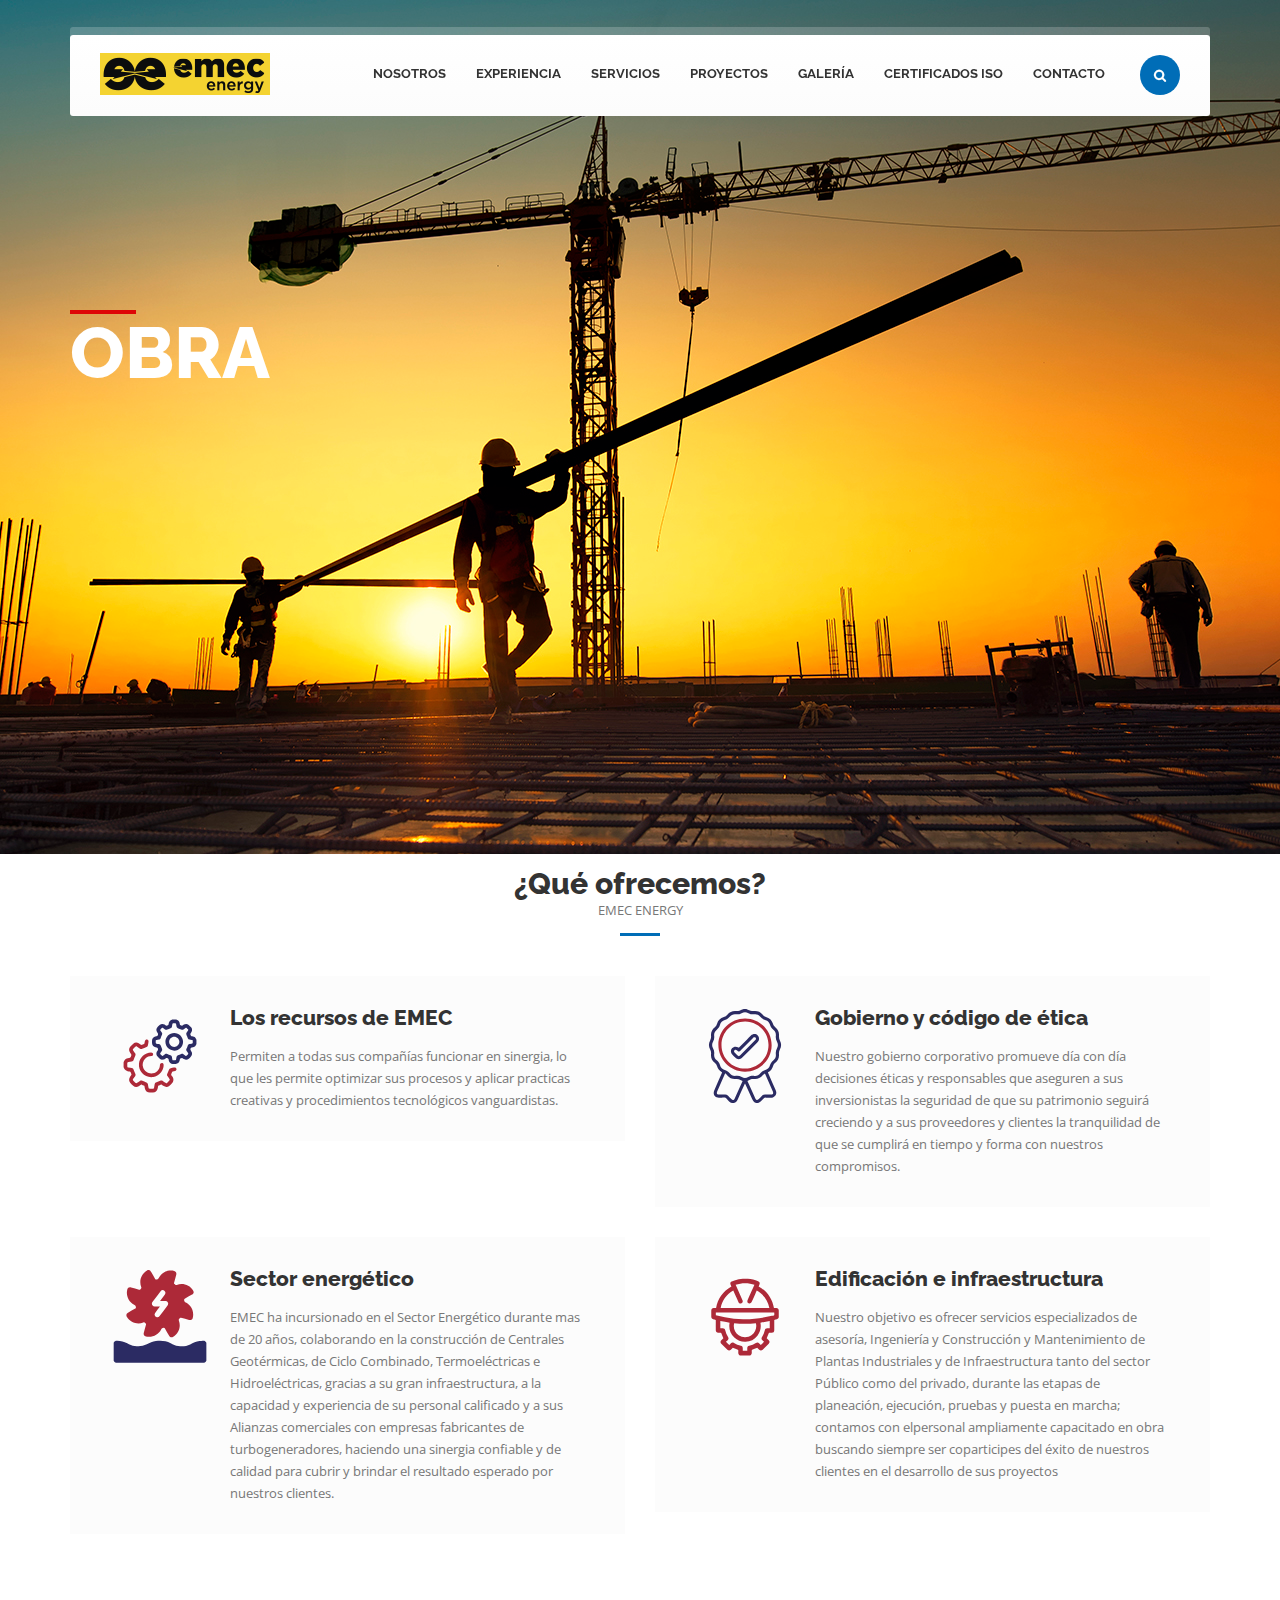
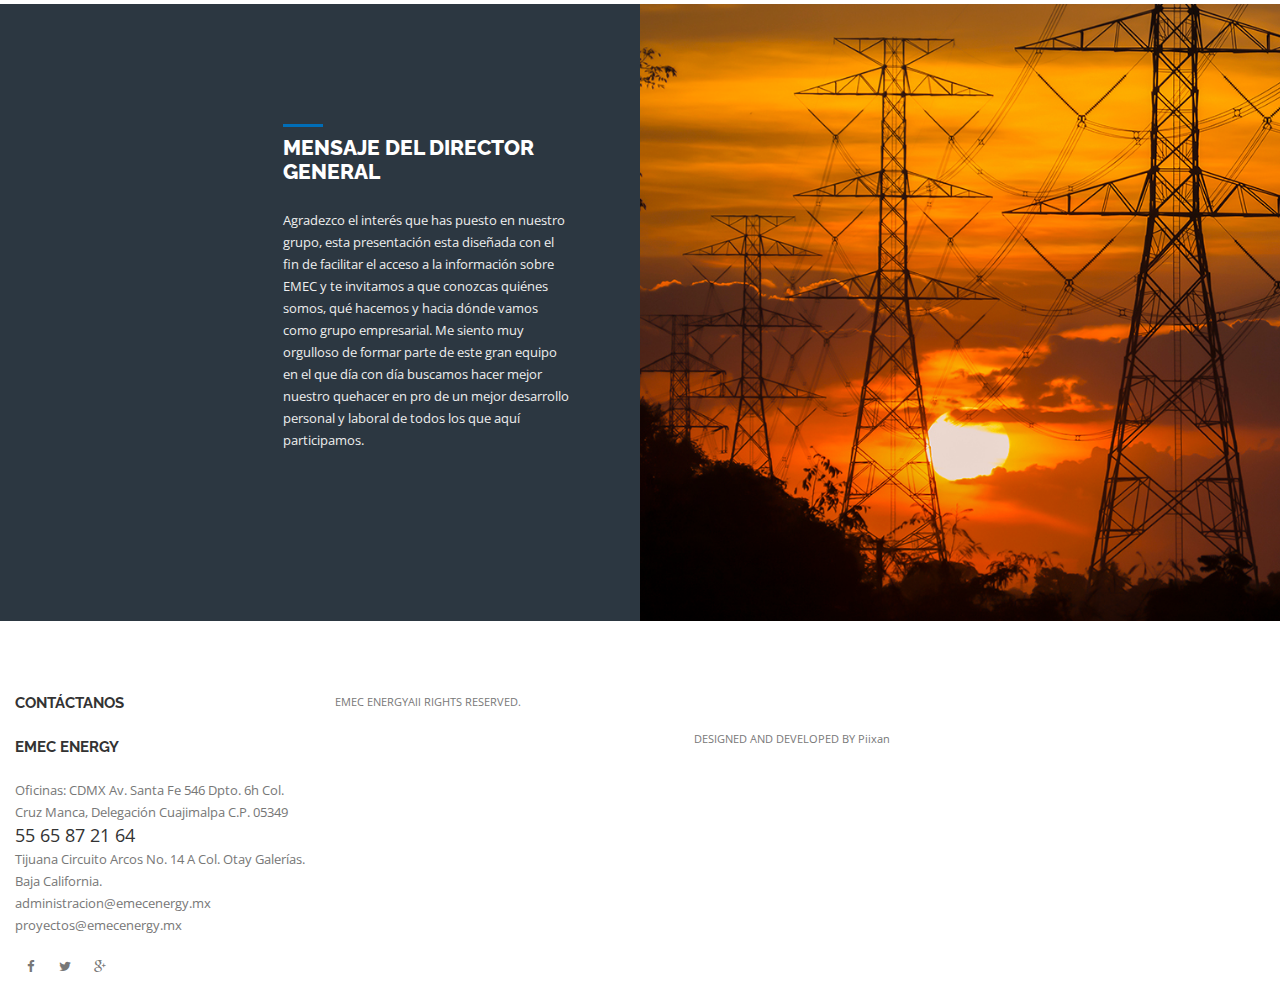
==== commit 122ae545: "NOMBRE DEL INDEX" ====
--- a/index.html
+++ b/index.html
@@ -1,7 +1,7 @@
 <!DOCTYPE html>
 <html>
     <head>
-        <title>IAI</title>
+        <title>EMEC ENERGY</title>
         <meta name="description" content="Ecomsa">
         <meta name="author" content="piixanpublicidad">
         <meta name="keywords" content="electricidad, mecánica, php, obra electromecánica, obra civil">
